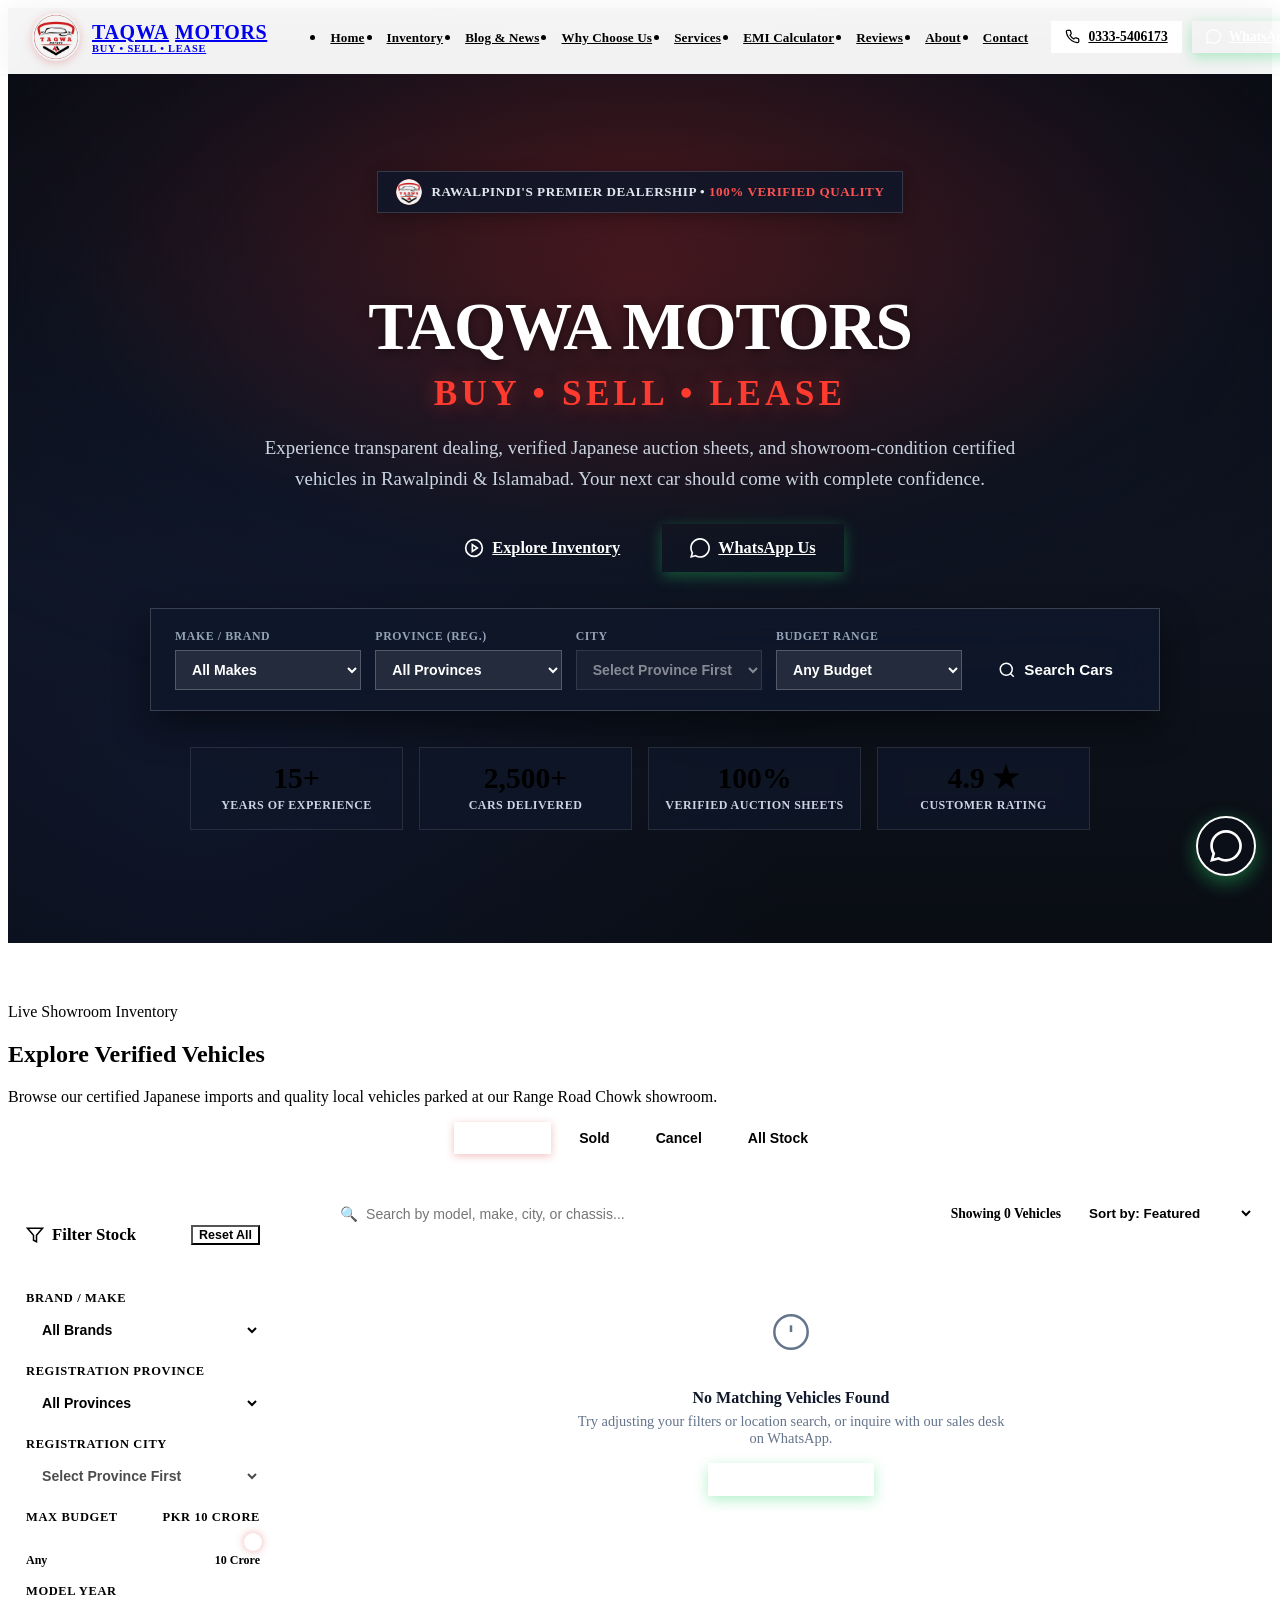
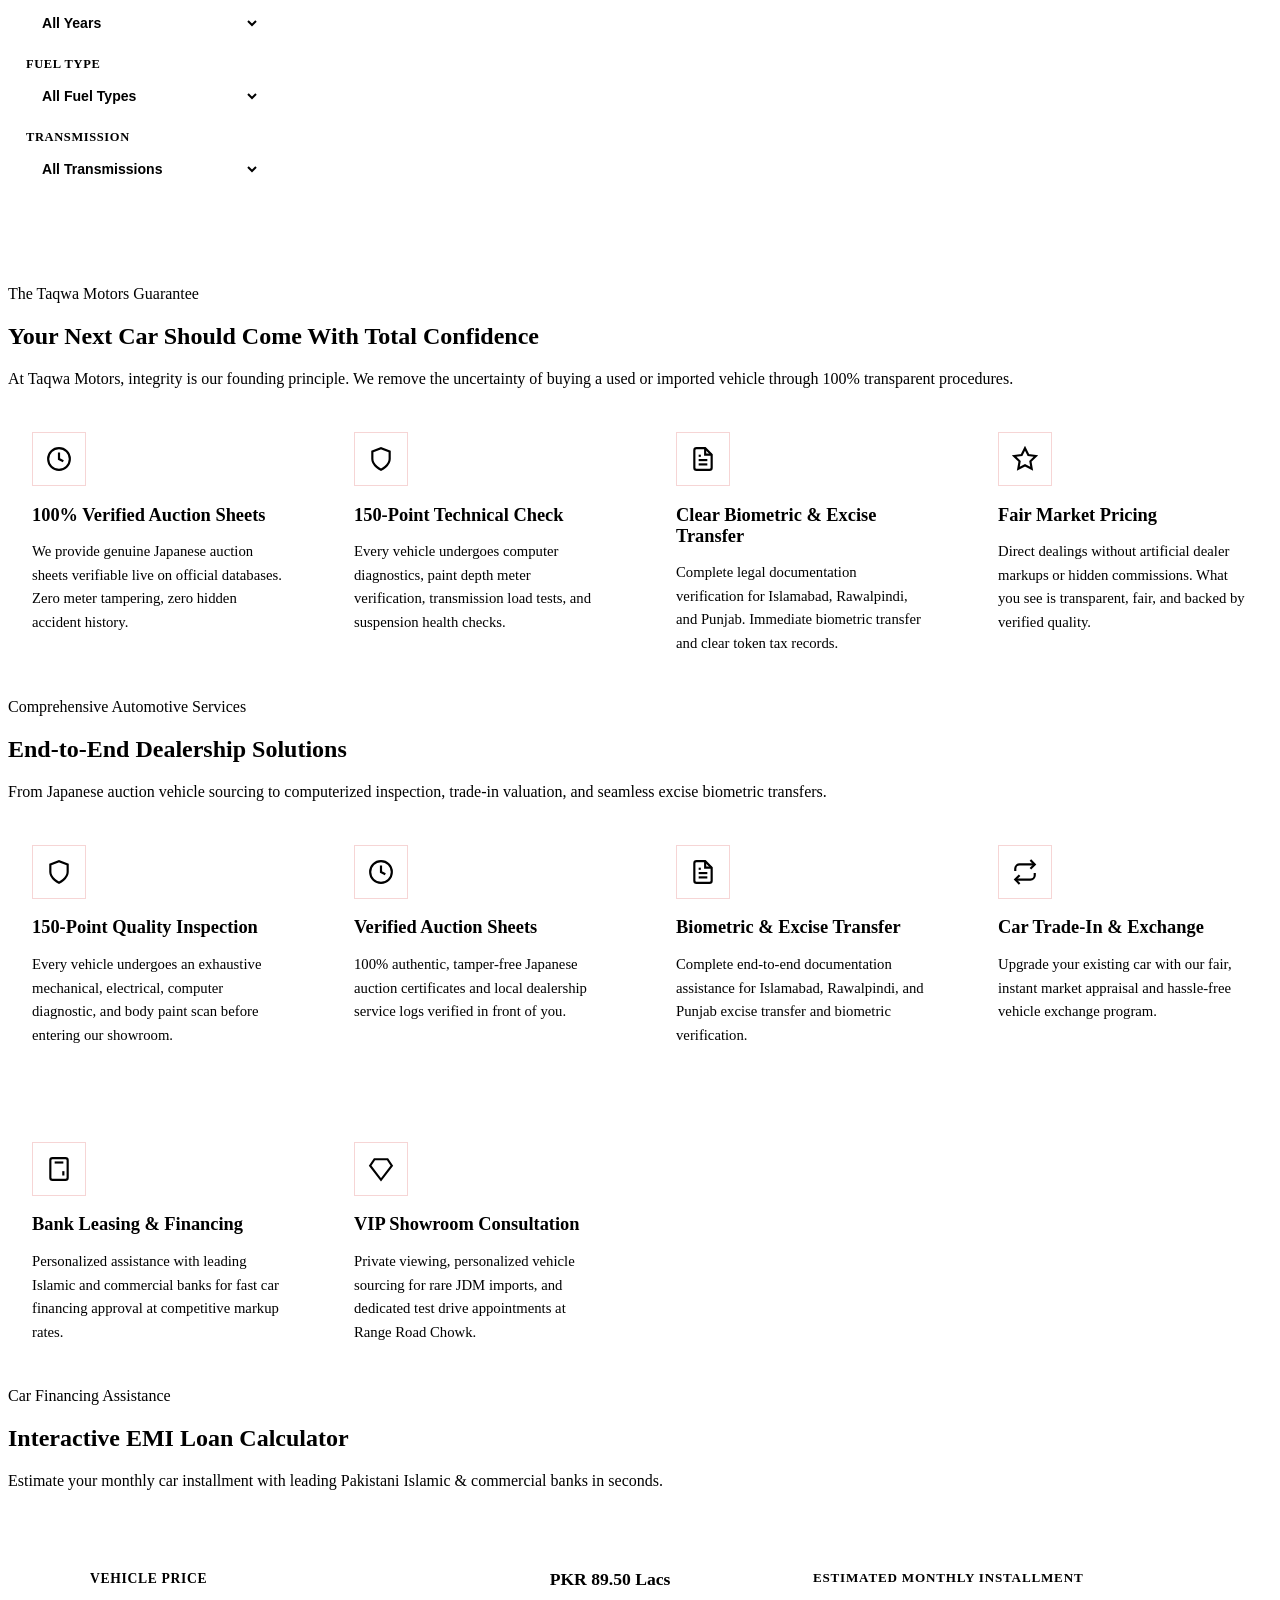
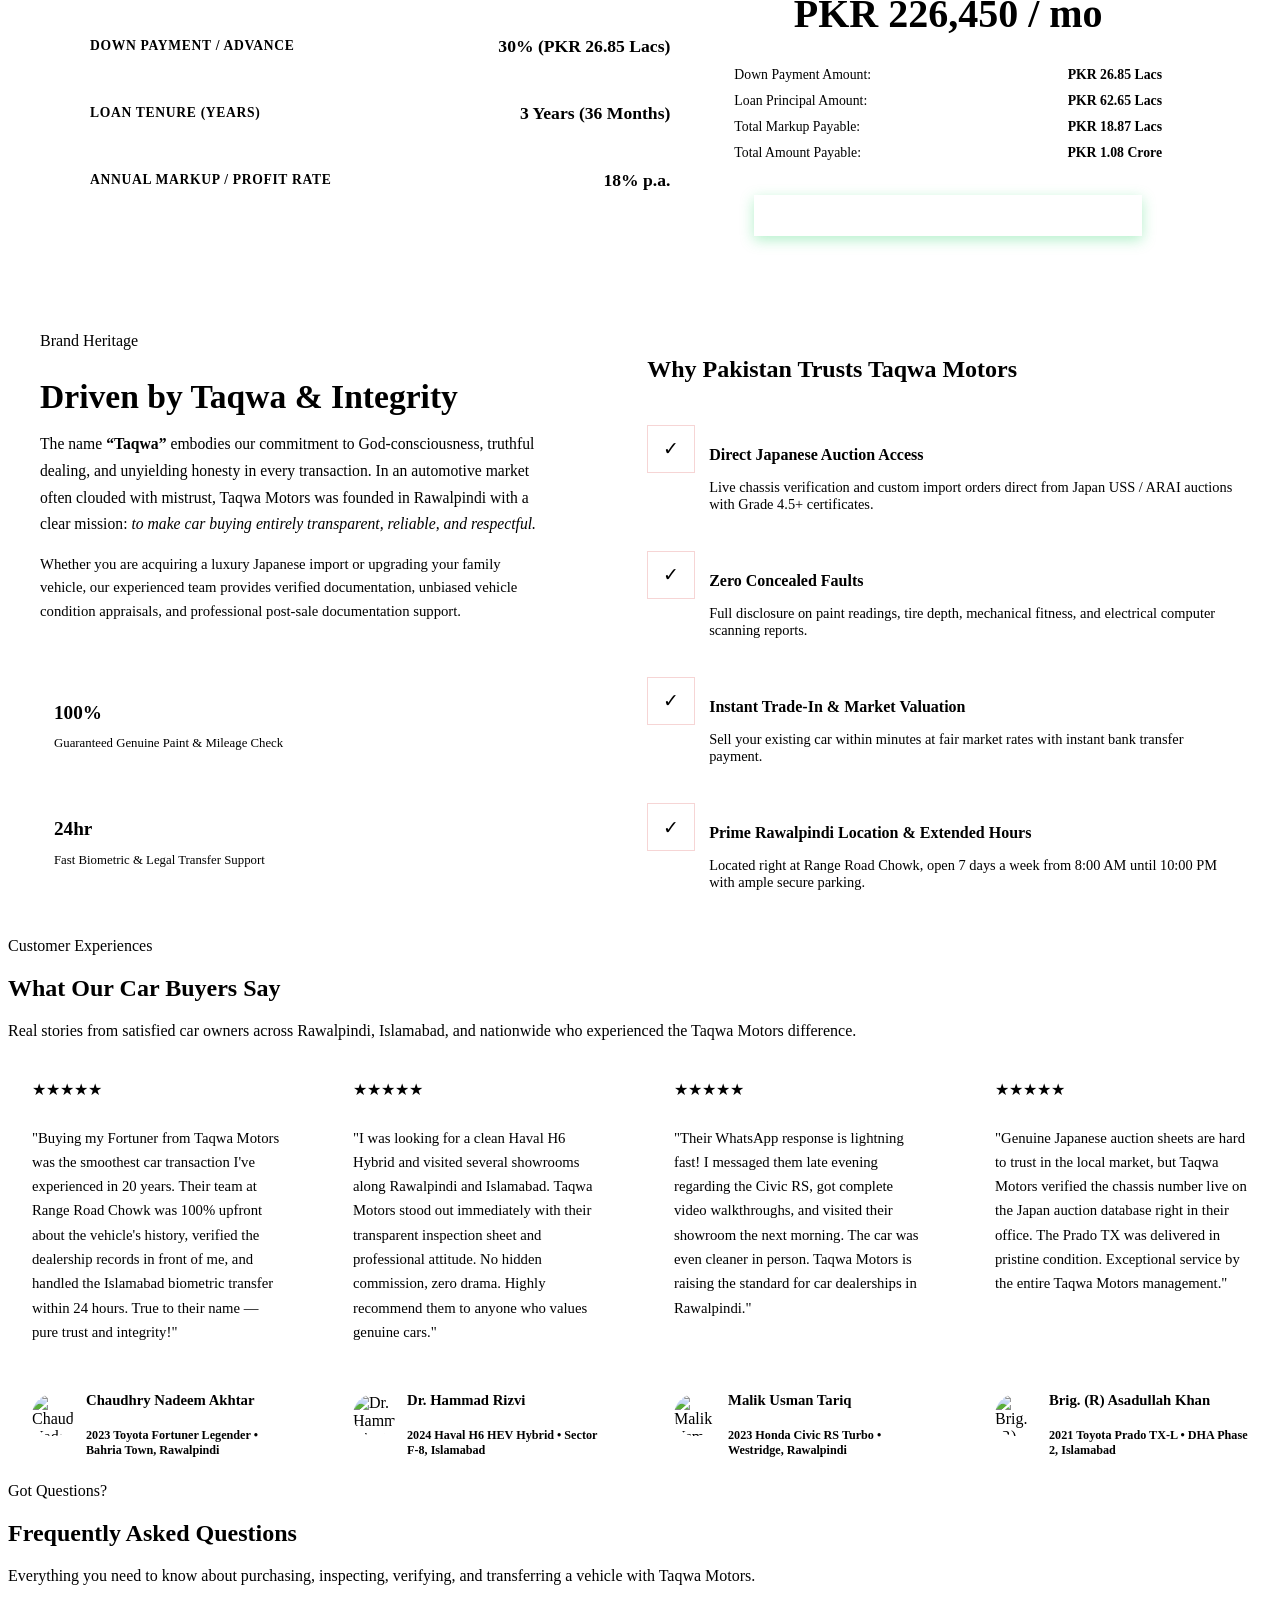
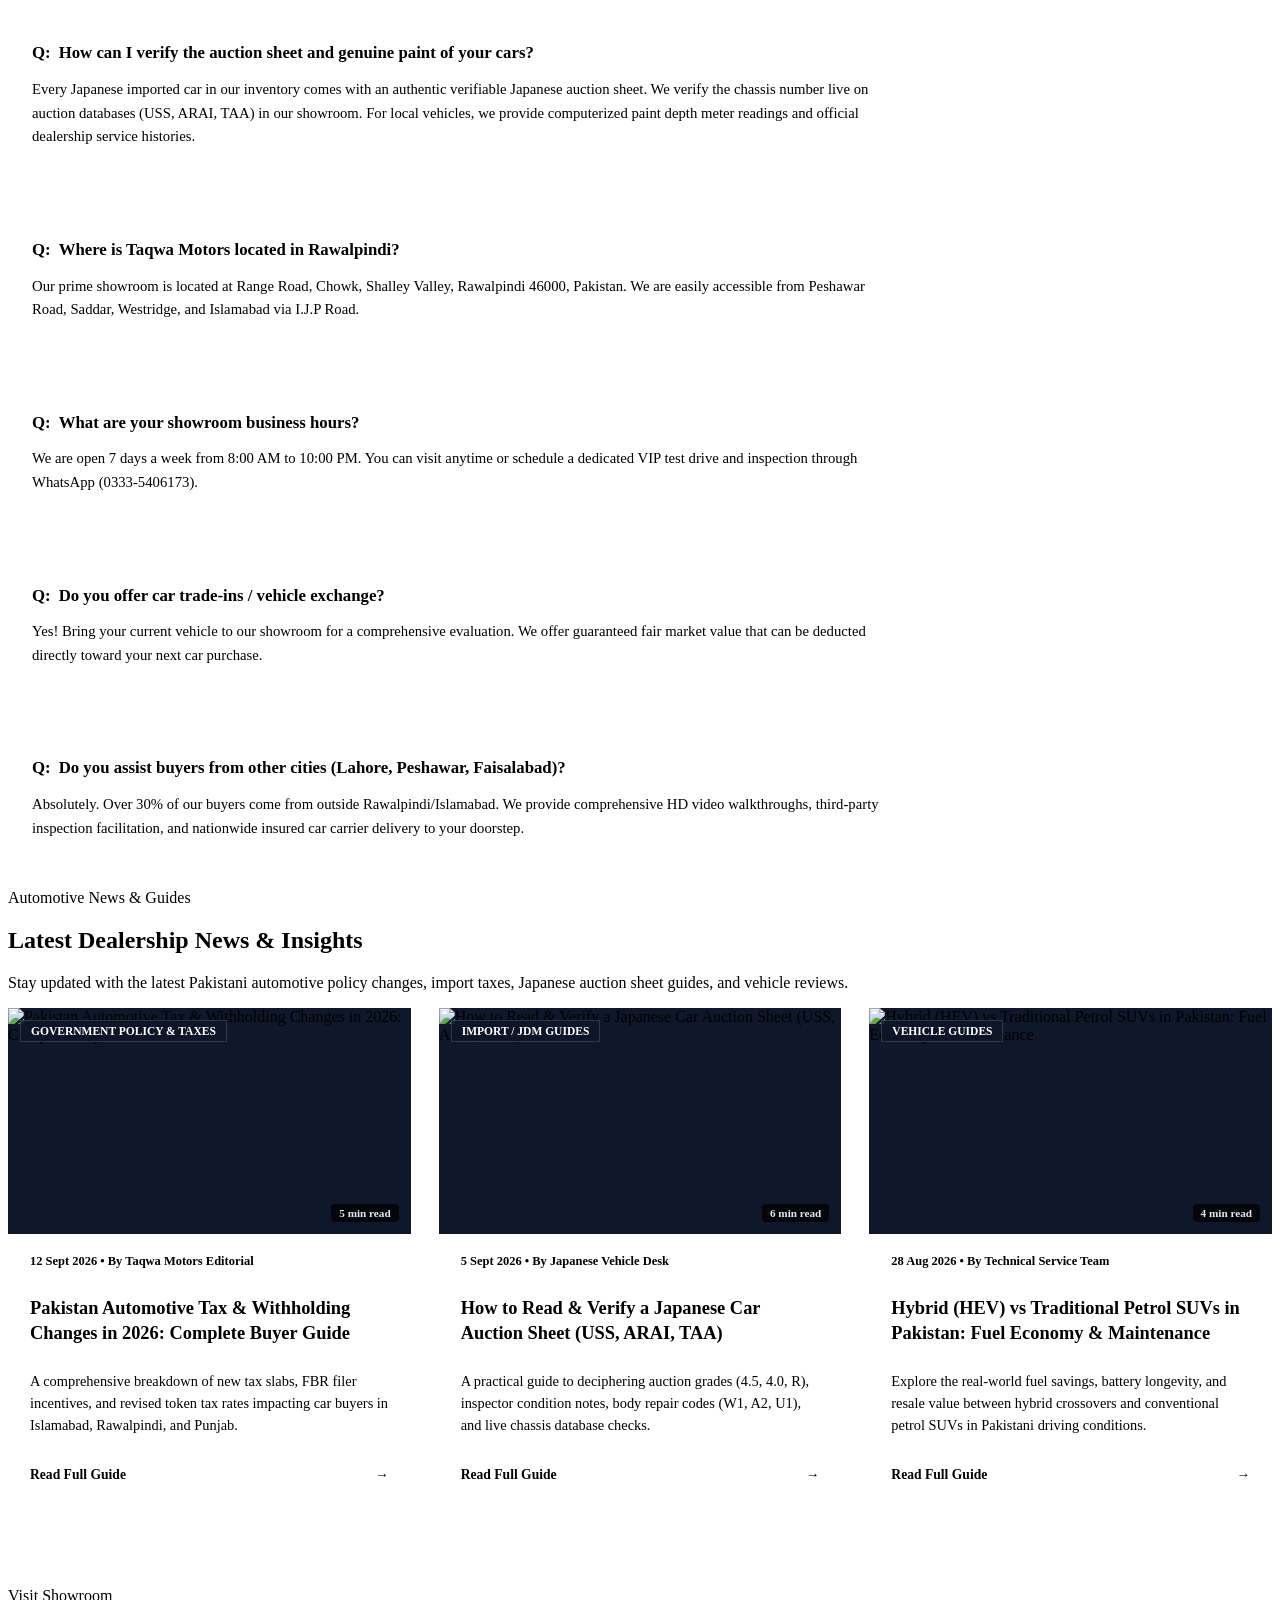
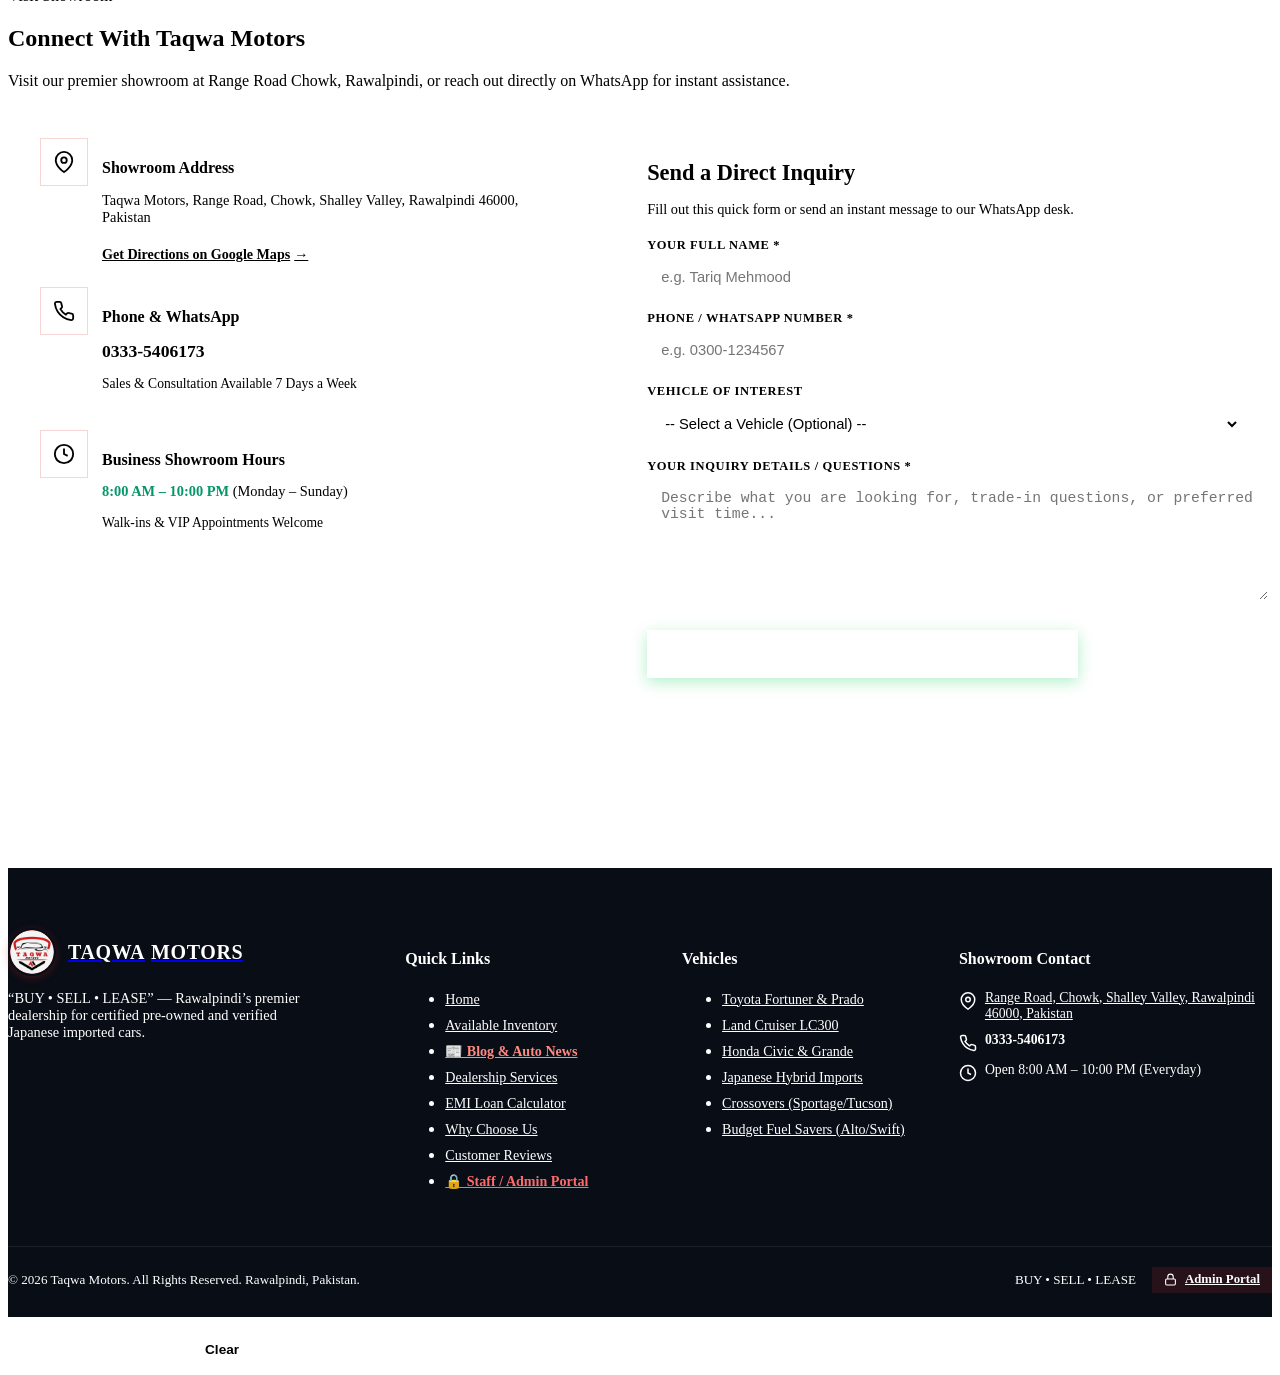
==== index.html @ 1807efd0 "Update Taqwa Motors hero section, logo, location filters, featured cars, mobile UI, and Blog CMS" ====
<!DOCTYPE html>
<html lang="en">
<head>
  <meta charset="UTF-8">
  <meta name="viewport" content="width=device-width, initial-scale=1.0">
  
  <!-- Primary Meta Tags -->
  <title>Taqwa Motors | Premium Car Dealership in Rawalpindi | Where Trust Drives Everything</title>
  <meta name="title" content="Taqwa Motors | Premium Car Dealership in Rawalpindi | Where Trust Drives Everything">
  <meta name="description" content="Discover certified used and luxury imported cars at Taqwa Motors, Rawalpindi. 100% verified Japanese auction sheets, 150-point inspection, transparent pricing, and instant biometric transfer assistance. Visit our showroom at Range Road Chowk or WhatsApp 0333-5406173.">
  <meta name="keywords" content="Taqwa Motors, car dealership Rawalpindi, imported cars Islamabad, used cars Rawalpindi, Toyota Fortuner, Land Cruiser LC300, Civic RS Turbo, Japanese auction sheet verification, Range Road Chowk car showroom">
  <meta name="author" content="Taqwa Motors">
  <meta name="robots" content="index, follow">

  <!-- Open Graph / Facebook -->
  <meta property="og:type" content="website">
  <meta property="og:url" content="https://taqwamotors.pk/">
  <meta property="og:title" content="Taqwa Motors | Where Trust Drives Everything">
  <meta property="og:description" content="Rawalpindi's trusted dealership for certified pre-owned and luxury imported vehicles. Range Road Chowk, Shalley Valley.">
  <meta property="og:image" content="assets/cars/fortuner_legender.jpg">

  <!-- Favicon -->
  <link rel="icon" type="image/svg+xml" href="assets/logo/taqwa-logo.svg">

  <!-- CSS Stylesheets -->
  <link rel="stylesheet" href="css/main.css">
  <link rel="stylesheet" href="css/components.css">
  <link rel="stylesheet" href="css/animations.css">

  <!-- Schema.org AutoDealer Structured Data -->
  <script type="application/ld+json">
  {
    "@context": "https://schema.org",
    "@type": "AutoDealer",
    "name": "Taqwa Motors",
    "image": "assets/logo/taqwa-logo.png",
    "slogan": "BUY • SELL • LEASE",
    "description": "Premium car dealership in Rawalpindi offering certified used cars, imported Japanese vehicles, and transparent automotive trading.",
    "address": {
      "@type": "PostalAddress",
      "streetAddress": "Range Road, Chowk, Shalley Valley",
      "addressLocality": "Rawalpindi",
      "postalCode": "46000",
      "addressCountry": "PK"
    },
    "geo": {
      "@type": "GeoCoordinates",
      "latitude": 33.5854,
      "longitude": 73.0182
    },
    "telephone": "+92-333-5406173",
    "openingHours": "Mo-Su 08:00-22:00",
    "priceRange": "PKR 2,500 - PKR 100,000,000"
  }
  </script>
</head>
<body>

  <!-- ========================================================================
       1. STICKY LUXURY NAVIGATION BAR
       ======================================================================== -->
  <nav class="navbar" id="mainNavbar">
    <div class="navbar-container">
      <!-- Brand Logo & Name -->
      <a href="#home" class="brand-logo-link" title="Taqwa Motors Home">
        <div class="brand-logo-wrapper">
          <img src="assets/logo/taqwa-logo.png" alt="Taqwa Motors Logo" class="brand-logo-img">
        </div>
        <div class="brand-text-block">
          <span class="brand-name">TAQWA <span class="red-accent">MOTORS</span></span>
          <span class="brand-tagline-nav">BUY • SELL • LEASE</span>
        </div>
      </a>

      <!-- Desktop & Mobile Nav Menu -->
      <ul class="nav-menu" id="navMenu">
        <li><a href="#home" class="nav-link active">Home</a></li>
        <li><a href="#inventory" class="nav-link">Inventory</a></li>
        <li><a href="blog.html" class="nav-link">Blog & News</a></li>
        <li><a href="#trust-pillars" class="nav-link">Why Choose Us</a></li>
        <li><a href="#services" class="nav-link">Services</a></li>
        <li><a href="#calculator" class="nav-link">EMI Calculator</a></li>
        <li><a href="#testimonials" class="nav-link">Reviews</a></li>
        <li><a href="#about" class="nav-link">About</a></li>
        <li><a href="#contact" class="nav-link">Contact</a></li>
        <!-- Mobile Drawer Quick Actions -->
        <li class="mobile-drawer-portal-item">
          <a href="admin/login.html" class="nav-link mobile-drawer-portal-link">
            <svg width="16" height="16" viewBox="0 0 24 24" fill="none" stroke="currentColor" stroke-width="2"><rect x="3" y="11" width="18" height="11" rx="2" ry="2"></rect><path d="M7 11V7a5 5 0 0 1 10 0v4"></path></svg>
            <span>🔒 Staff & Admin Portal</span>
          </a>
        </li>
      </ul>

      <!-- Nav Actions -->
      <div class="nav-actions">
        <a href="tel:03335406173" class="btn btn-outline btn-sm nav-phone-btn" title="Call Showroom (0333-5406173)" aria-label="Call Showroom">
          <svg width="15" height="15" viewBox="0 0 24 24" fill="none" stroke="currentColor" stroke-width="2"><path d="M22 16.92v3a2 2 0 0 1-2.18 2 19.79 19.79 0 0 1-8.63-3.07 19.5 19.5 0 0 1-6-6 19.79 19.79 0 0 1-3.07-8.67A2 2 0 0 1 4.11 2h3a2 2 0 0 1 2 1.72 12.84 12.84 0 0 0 .7 2.81 2 2 0 0 1-.45 2.11L8.09 9.91a16 16 0 0 0 6 6l1.27-1.27a2 2 0 0 1 2.11-.45 12.84 12.84 0 0 0 2.81.7A2 2 0 0 1 22 16.92z"></path></svg>
          <span class="nav-phone-text">0333-5406173</span>
        </a>

        <a href="https://wa.me/923335406173?text=Assalam-o-Alaikum%20Taqwa%20Motors,%20I%20would%20like%20to%20inquire%20about%20your%20available%20cars." target="_blank" rel="noopener noreferrer" class="btn btn-whatsapp btn-sm glow-hover nav-whatsapp-btn" title="Chat with Taqwa Motors on WhatsApp" aria-label="WhatsApp">
          <svg width="15" height="15" viewBox="0 0 24 24" fill="currentColor"><path d="M.057 24l1.687-6.163c-1.041-1.804-1.588-3.849-1.587-5.946.003-6.556 5.338-11.891 11.893-11.891 3.181.001 6.167 1.24 8.413 3.488 2.245 2.248 3.481 5.236 3.48 8.414-.003 6.557-5.338 11.892-11.893 11.892-1.99-.001-3.951-.5-5.688-1.448l-6.305 1.654zm6.597-3.807c1.676.995 3.276 1.591 5.392 1.592 5.448 0 9.886-4.434 9.889-9.885.002-5.462-4.415-9.89-9.881-9.892-5.452 0-9.887 4.434-9.889 9.884-.001 2.225.651 3.891 1.746 5.634l-.999 3.648 3.742-.981z"/></svg>
          <span class="nav-whatsapp-text">WhatsApp</span>
        </a>

        <!-- Admin Portal Top Link -->
        <a href="admin/login.html" class="btn btn-outline-red btn-sm nav-admin-btn" title="Dealership Staff & Admin Portal" aria-label="Admin Portal">
          <svg width="14" height="14" viewBox="0 0 24 24" fill="none" stroke="currentColor" stroke-width="2"><rect x="3" y="11" width="18" height="11" rx="2" ry="2"></rect><path d="M7 11V7a5 5 0 0 1 10 0v4"></path></svg>
          <span class="nav-admin-text">Admin</span>
        </a>

        <button class="mobile-nav-toggle" id="mobileNavToggle" aria-label="Toggle navigation menu">
          ☰
        </button>
      </div>
    </div>
  </nav>

  <!-- ========================================================================
       2. HERO SECTION (SOLID LUXURY DARK AUTOMOTIVE THEME)
       ======================================================================== -->
  <section class="hero-section" id="home">
    <div class="hero-radial-glow"></div>

    <div class="container hero-content">
      <!-- Brand Trust Pill -->
      <div class="hero-badge-pill reveal-on-scroll">
        <img src="assets/logo/taqwa-logo.png" alt="TM" class="hero-badge-logo">
        <span class="hero-badge-text">Rawalpindi's Premier Dealership • <strong>100% Verified Quality</strong></span>
      </div>

      <!-- Main Headline & Brand Tagline -->
      <h1 class="hero-headline reveal-on-scroll">
        TAQWA MOTORS
        <span class="hero-tagline-quote">BUY • SELL • LEASE</span>
      </h1>

      <p class="hero-description reveal-on-scroll">
        Experience transparent dealing, verified Japanese auction sheets, and showroom-condition certified vehicles in Rawalpindi & Islamabad. Your next car should come with complete confidence.
      </p>

      <!-- Primary Action CTAs -->
      <div class="hero-cta-group reveal-on-scroll">
        <a href="#inventory" class="btn btn-primary btn-lg glow-hover">
          <svg width="20" height="20" viewBox="0 0 24 24" fill="none" stroke="currentColor" stroke-width="2"><circle cx="12" cy="12" r="10"></circle><polygon points="10 8 16 12 10 16 10 8"></polygon></svg>
          Explore Inventory
        </a>
        <a href="https://wa.me/923335406173?text=Assalam-o-Alaikum%20Taqwa%20Motors,%20I%20am%20looking%20for%20a%20car%20in%20Rawalpindi.%20Please%20guide%20me." target="_blank" rel="noopener noreferrer" class="btn btn-whatsapp btn-lg glow-hover">
          <svg width="20" height="20" viewBox="0 0 24 24" fill="currentColor"><path d="M.057 24l1.687-6.163c-1.041-1.804-1.588-3.849-1.587-5.946.003-6.556 5.338-11.891 11.893-11.891 3.181.001 6.167 1.24 8.413 3.488 2.245 2.248 3.481 5.236 3.48 8.414-.003 6.557-5.338 11.892-11.893 11.892-1.99-.001-3.951-.5-5.688-1.448l-6.305 1.654zm6.597-3.807c1.676.995 3.276 1.591 5.392 1.592 5.448 0 9.886-4.434 9.889-9.885.002-5.462-4.415-9.89-9.881-9.892-5.452 0-9.887 4.434-9.889 9.884-.001 2.225.651 3.891 1.746 5.634l-.999 3.648 3.742-.981z"/></svg>
          WhatsApp Us
        </a>
      </div>

      <!-- Hero Quick Search Widget (Location + Make + Budget) -->
      <div class="hero-search-box reveal-on-scroll">
        <form class="hero-search-form" id="heroQuickSearchForm">
          <div class="search-field">
            <label for="heroMakeSelect">Make / Brand</label>
            <select id="heroMakeSelect">
              <option value="all">All Makes</option>
              <option value="Toyota">Toyota</option>
              <option value="Honda">Honda</option>
              <option value="KIA">KIA</option>
              <option value="Hyundai">Hyundai</option>
              <option value="Haval">Haval</option>
              <option value="Suzuki">Suzuki</option>
              <option value="Nissan">Nissan</option>
            </select>
          </div>

          <div class="search-field">
            <label for="heroProvinceSelect">Province (Reg.)</label>
            <select id="heroProvinceSelect">
              <option value="all">All Provinces</option>
              <option value="Punjab">Punjab</option>
              <option value="Khyber Pakhtunkhwa (KPK)">KPK</option>
              <option value="Sindh">Sindh</option>
              <option value="Balochistan">Balochistan</option>
              <option value="Islamabad (ICT)">Islamabad (ICT)</option>
            </select>
          </div>

          <div class="search-field">
            <label for="heroCitySelect">City</label>
            <select id="heroCitySelect" disabled>
              <option value="all">Select Province First</option>
            </select>
          </div>

          <div class="search-field">
            <label for="heroPriceSelect">Budget Range</label>
            <select id="heroPriceSelect">
              <option value="all">Any Budget</option>
              <option value="3000000">Under PKR 30 Lacs</option>
              <option value="5000000">Under PKR 50 Lacs</option>
              <option value="10000000">Under PKR 1.0 Crore</option>
              <option value="20000000">Under PKR 2.0 Crore</option>
              <option value="100000000">Above PKR 2.0 Crore</option>
            </select>
          </div>

          <button type="submit" class="btn btn-primary" id="heroSearchSubmitBtn">
            <svg width="18" height="18" viewBox="0 0 24 24" fill="none" stroke="currentColor" stroke-width="2"><circle cx="11" cy="11" r="8"></circle><line x1="21" y1="21" x2="16.65" y2="16.65"></line></svg>
            Search Cars
          </button>
        </form>
      </div>

      <!-- Trust Metrics Counters Grid: Starting from 0 and animating to final values -->
      <div class="trust-stats-grid reveal-on-scroll" id="trustStatsGrid">
        <div class="trust-stat-card">
          <div class="stat-number" data-target="15" data-suffix="+" data-decimals="0">0</div>
          <div class="stat-label">Years of Experience</div>
        </div>
        <div class="trust-stat-card">
          <div class="stat-number" data-target="2500" data-suffix="+" data-decimals="0">0</div>
          <div class="stat-label">Cars Delivered</div>
        </div>
        <div class="trust-stat-card">
          <div class="stat-number" data-target="100" data-suffix="%" data-decimals="0">0</div>
          <div class="stat-label">Verified Auction Sheets</div>
        </div>
        <div class="trust-stat-card">
          <div class="stat-number" data-target="4.9" data-suffix=" ★" data-decimals="1">0.0</div>
          <div class="stat-label">Customer Rating</div>
        </div>
      </div>
    </div>
  </section>

  <!-- ========================================================================
       3. VEHICLE INVENTORY HUB (IMMEDIATELY AFTER HERO)
       Clean White Background inspired by Sehgal Motorsports visual reference
       ======================================================================== -->
  <section class="section section-inventory-hub" id="inventory">
    <div class="container">
      <div class="section-header reveal-on-scroll">
        <span class="section-tag tag-blue">Live Showroom Inventory</span>
        <h2 class="section-title">Explore Verified <span class="text-red">Vehicles</span></h2>
        <p class="section-subtitle">
          Browse our certified Japanese imports and quality local vehicles parked at our Range Road Chowk showroom.
        </p>
      </div>

      <!-- Status Filter Tabs: Available, Sold, Cancel -->
      <div class="filter-tabs-wrapper reveal-on-scroll">
        <button class="tab-btn featured-tab-btn active" data-category="available">Available</button>
        <button class="tab-btn featured-tab-btn" data-category="sold">Sold</button>
        <button class="tab-btn featured-tab-btn" data-category="cancelled">Cancel</button>
        <button class="tab-btn featured-tab-btn" data-category="all">All Stock</button>
      </div>

      <!-- Mobile Compact Filter Toggle Button (Requirement 8) -->
      <div class="mobile-filter-bar reveal-on-scroll">
        <button type="button" class="mobile-filter-toggle-btn" id="mobileFilterToggleBtn" aria-expanded="false">
          <span class="filter-btn-label">
            <svg width="18" height="18" viewBox="0 0 24 24" fill="none" stroke="currentColor" stroke-width="2"><polygon points="22 3 2 3 10 12.46 10 19 14 21 14 12.46 22 3"></polygon></svg>
            <span>Filter Stock</span>
          </span>
          <span class="filter-btn-chevron">▼</span>
        </button>
      </div>

      <!-- Inventory Layout (Sidebar Filters + Results Grid) -->
      <div class="inventory-layout">
        <!-- Sidebar Filter Engine -->
        <aside class="inventory-sidebar reveal-on-scroll" id="inventorySidebar">
          <div class="sidebar-title-row">
            <h3 class="sidebar-title">
              <svg width="18" height="18" viewBox="0 0 24 24" fill="none" stroke="currentColor" stroke-width="2"><polygon points="22 3 2 3 10 12.46 10 19 14 21 14 12.46 22 3"></polygon></svg>
              Filter Stock
            </h3>
            <button class="reset-filters-btn" onclick="window.resetAllFilters()">Reset All</button>
          </div>

          <!-- Make Filter -->
          <div class="filter-group">
            <label class="filter-group-label" for="filterMake">Brand / Make</label>
            <select id="filterMake" class="sidebar-select">
              <option value="all">All Brands</option>
              <option value="Toyota">Toyota</option>
              <option value="Honda">Honda</option>
              <option value="KIA">KIA</option>
              <option value="Hyundai">Hyundai</option>
              <option value="Haval">Haval</option>
              <option value="Suzuki">Suzuki</option>
              <option value="Nissan">Nissan</option>
            </select>
          </div>

          <!-- Location Filter (Province) -->
          <div class="filter-group">
            <label class="filter-group-label" for="filterProvince">Registration Province</label>
            <select id="filterProvince" class="sidebar-select">
              <option value="all">All Provinces</option>
              <option value="Punjab">Punjab</option>
              <option value="Khyber Pakhtunkhwa (KPK)">KPK</option>
              <option value="Sindh">Sindh</option>
              <option value="Balochistan">Balochistan</option>
              <option value="Islamabad (ICT)">Islamabad (ICT)</option>
            </select>
          </div>

          <!-- Location Filter (City) -->
          <div class="filter-group">
            <label class="filter-group-label" for="filterCity">Registration City</label>
            <select id="filterCity" class="sidebar-select" disabled>
              <option value="all">Select Province First</option>
            </select>
          </div>

          <!-- Price Range Slider -->
          <div class="filter-group">
            <div class="filter-group-label">
              <span>Max Budget</span>
              <span id="sidebarPriceVal" style="color: var(--primary-red); font-weight:800;">PKR 10 Crore</span>
            </div>
            <div class="price-slider-wrapper">
              <input type="range" class="price-range-slider" id="sidebarPriceRange" min="200000" max="100000000" step="100000" value="100000000">
              <div class="price-values-row">
                <span>Any</span>
                <span>10 Crore</span>
              </div>
            </div>
          </div>

          <!-- Year Filter -->
          <div class="filter-group">
            <label class="filter-group-label" for="filterYear">Model Year</label>
            <select id="filterYear" class="sidebar-select">
              <option value="all">All Years</option>
              <option value="2025">2025</option>
              <option value="2024">2024</option>
              <option value="2023">2023</option>
              <option value="2022">2022</option>
              <option value="2021">2021</option>
              <option value="2020">2020</option>
            </select>
          </div>

          <!-- Fuel Type -->
          <div class="filter-group">
            <label class="filter-group-label" for="filterFuel">Fuel Type</label>
            <select id="filterFuel" class="sidebar-select">
              <option value="all">All Fuel Types</option>
              <option value="Petrol">Petrol</option>
              <option value="Hybrid">Hybrid</option>
              <option value="Diesel">Diesel</option>
              <option value="Electric">Electric</option>
            </select>
          </div>

          <!-- Transmission -->
          <div class="filter-group">
            <label class="filter-group-label" for="filterTransmission">Transmission</label>
            <select id="filterTransmission" class="sidebar-select">
              <option value="all">All Transmissions</option>
              <option value="Automatic">Automatic</option>
              <option value="CVT">CVT / E-CVT</option>
              <option value="Manual">Manual</option>
            </select>
          </div>
        </aside>

        <!-- Inventory Main Content Area -->
        <div class="inventory-main-content">
          <!-- Top Search & Sort Bar -->
          <div class="inventory-top-bar reveal-on-scroll">
            <div class="inventory-search-input-wrapper">
              <span class="inventory-search-icon">🔍</span>
              <input type="text" id="inventorySearchInput" class="inventory-search-input" placeholder="Search by model, make, city, or chassis...">
            </div>

            <div class="inventory-sort-controls">
              <span id="inventoryResultsCount" style="font-size: 0.85rem; color: var(--text-dark-muted); font-weight:700;">Showing Cars</span>

              <select id="inventorySortSelect" class="sort-select">
                <option value="featured">Sort by: Featured</option>
                <option value="price-asc">Price: Low to High</option>
                <option value="price-desc">Price: High to Low</option>
                <option value="year-desc">Year: Newest First</option>
                <option value="mileage-asc">Mileage: Lowest First</option>
              </select>
            </div>
          </div>

          <!-- Live Inventory Grid (2-Column on Mobile) -->
          <div class="cars-grid" id="inventoryCarsGrid">
            <!-- Rendered dynamically by js/app.js -->
          </div>
        </div>
      </div>
    </div>
  </section>

  <!-- ========================================================================
       4. "DRIVEN BY TRUST" / CORE PHILOSOPHY
       ======================================================================== -->
  <section class="section section-light" id="trust-pillars">
    <div class="container">
      <div class="section-header reveal-on-scroll">
        <span class="section-tag tag-dark">The Taqwa Motors Guarantee</span>
        <h2 class="section-title">Your Next Car Should Come With <span class="text-red">Total Confidence</span></h2>
        <p class="section-subtitle">
          At Taqwa Motors, integrity is our founding principle. We remove the uncertainty of buying a used or imported vehicle through 100% transparent procedures.
        </p>
      </div>

      <div class="trust-pillars-grid">
        <div class="pillar-card reveal-on-scroll">
          <div class="pillar-icon-box">
            <svg width="26" height="26" viewBox="0 0 24 24" fill="none" stroke="currentColor" stroke-width="2"><circle cx="12" cy="12" r="10"></circle><polyline points="12 6 12 12 16 14"></polyline></svg>
          </div>
          <h3 class="pillar-title">100% Verified Auction Sheets</h3>
          <p class="pillar-desc">
            We provide genuine Japanese auction sheets verifiable live on official databases. Zero meter tampering, zero hidden accident history.
          </p>
        </div>

        <div class="pillar-card reveal-on-scroll">
          <div class="pillar-icon-box">
            <svg width="26" height="26" viewBox="0 0 24 24" fill="none" stroke="currentColor" stroke-width="2"><path d="M12 22s8-4 8-10V5l-8-3-8 3v7c0 6 8 10 8 10z"></path></svg>
          </div>
          <h3 class="pillar-title">150-Point Technical Check</h3>
          <p class="pillar-desc">
            Every vehicle undergoes computer diagnostics, paint depth meter verification, transmission load tests, and suspension health checks.
          </p>
        </div>

        <div class="pillar-card reveal-on-scroll">
          <div class="pillar-icon-box">
            <svg width="26" height="26" viewBox="0 0 24 24" fill="none" stroke="currentColor" stroke-width="2"><path d="M14 2H6a2 2 0 0 0-2 2v16a2 2 0 0 0 2 2h12a2 2 0 0 0 2-2V8z"></path><polyline points="14 2 14 8 20 8"></polyline><line x1="16" y1="13" x2="8" y2="13"></line><line x1="16" y1="17" x2="8" y2="17"></line><polyline points="10 9 9 9 8 9"></polyline></svg>
          </div>
          <h3 class="pillar-title">Clear Biometric & Excise Transfer</h3>
          <p class="pillar-desc">
            Complete legal documentation verification for Islamabad, Rawalpindi, and Punjab. Immediate biometric transfer and clear token tax records.
          </p>
        </div>

        <div class="pillar-card reveal-on-scroll">
          <div class="pillar-icon-box">
            <svg width="26" height="26" viewBox="0 0 24 24" fill="none" stroke="currentColor" stroke-width="2"><polygon points="12 2 15.09 8.26 22 9.27 17 14.14 18.18 21.02 12 17.77 5.82 21.02 7 14.14 2 9.27 8.91 8.26 12 2"></polygon></svg>
          </div>
          <h3 class="pillar-title">Fair Market Pricing</h3>
          <p class="pillar-desc">
            Direct dealings without artificial dealer markups or hidden commissions. What you see is transparent, fair, and backed by verified quality.
          </p>
        </div>
      </div>
    </div>
  </section>

  <!-- ========================================================================
       5. DEALERSHIP SERVICES
       ======================================================================== -->
  <section class="section" id="services">
    <div class="container">
      <div class="section-header reveal-on-scroll">
        <span class="section-tag">Comprehensive Automotive Services</span>
        <h2 class="section-title">End-to-End <span class="text-red">Dealership Solutions</span></h2>
        <p class="section-subtitle">
          From Japanese auction vehicle sourcing to computerized inspection, trade-in valuation, and seamless excise biometric transfers.
        </p>
      </div>

      <div class="trust-pillars-grid" id="servicesGrid">
        <!-- Rendered dynamically from js/data.js -->
      </div>
    </div>
  </section>

  <!-- ========================================================================
       6. CAR FINANCING & EMI LOAN CALCULATOR
       ======================================================================== -->
  <section class="section section-light" id="calculator">
    <div class="container">
      <div class="section-header reveal-on-scroll">
        <span class="section-tag tag-blue">Car Financing Assistance</span>
        <h2 class="section-title">Interactive EMI <span class="text-red">Loan Calculator</span></h2>
        <p class="section-subtitle">
          Estimate your monthly car installment with leading Pakistani Islamic & commercial banks in seconds.
        </p>
      </div>

      <div class="calculator-card reveal-on-scroll">
        <div class="calculator-grid">
          <!-- Controls Column -->
          <div class="calc-controls-col">
            <!-- Vehicle Price Slider -->
            <div class="calc-control-group">
              <div class="calc-label-row">
                <span class="calc-label-text">Vehicle Price</span>
                <span class="calc-value-display" id="calcPriceVal">PKR 89.50 Lacs</span>
              </div>
              <input type="range" class="calc-slider" id="calcPriceSlider" min="2000000" max="60000000" step="500000" value="8950000">
            </div>

            <!-- Down Payment Slider -->
            <div class="calc-control-group">
              <div class="calc-label-row">
                <span class="calc-label-text">Down Payment / Advance</span>
                <span class="calc-value-display" id="calcDownPaymentVal">30% (PKR 26.85 Lacs)</span>
              </div>
              <input type="range" class="calc-slider" id="calcDownPaymentSlider" min="15" max="70" step="5" value="30">
            </div>

            <!-- Loan Tenure Slider -->
            <div class="calc-control-group">
              <div class="calc-label-row">
                <span class="calc-label-text">Loan Tenure (Years)</span>
                <span class="calc-value-display" id="calcTenureVal">3 Years (36 Months)</span>
              </div>
              <input type="range" class="calc-slider" id="calcTenureSlider" min="1" max="7" step="1" value="3">
            </div>

            <!-- Interest Rate Slider -->
            <div class="calc-control-group">
              <div class="calc-label-row">
                <span class="calc-label-text">Annual Markup / Profit Rate</span>
                <span class="calc-value-display" id="calcRateVal">18% p.a.</span>
              </div>
              <input type="range" class="calc-slider" id="calcRateSlider" min="12" max="26" step="0.5" value="18">
            </div>
          </div>

          <!-- Result Column -->
          <div class="calc-result-box">
            <div class="calc-monthly-label">Estimated Monthly Installment</div>
            <div class="calc-monthly-amount" id="calcMonthlyEmiDisplay">PKR 226,450 / mo</div>

            <div class="calc-breakdown-list">
              <div class="breakdown-row">
                <span>Down Payment Amount:</span>
                <strong id="calcDownPaymentAmountDisplay">PKR 26.85 Lacs</strong>
              </div>
              <div class="breakdown-row">
                <span>Loan Principal Amount:</span>
                <strong id="calcLoanPrincipalDisplay">PKR 62.65 Lacs</strong>
              </div>
              <div class="breakdown-row">
                <span>Total Markup Payable:</span>
                <strong id="calcTotalMarkupDisplay">PKR 18.87 Lacs</strong>
              </div>
              <div class="breakdown-row">
                <span>Total Amount Payable:</span>
                <strong id="calcTotalPayableDisplay">PKR 1.08 Crore</strong>
              </div>
            </div>

            <button class="btn btn-whatsapp w-100" id="calcWhatsAppBtn">
              <svg width="18" height="18" viewBox="0 0 24 24" fill="currentColor"><path d="M.057 24l1.687-6.163c-1.041-1.804-1.588-3.849-1.587-5.946.003-6.556 5.338-11.891 11.893-11.891 3.181.001 6.167 1.24 8.413 3.488 2.245 2.248 3.481 5.236 3.48 8.414-.003 6.557-5.338 11.892-11.893 11.892-1.99-.001-3.951-.5-5.688-1.448l-6.305 1.654zm6.597-3.807c1.676.995 3.276 1.591 5.392 1.592 5.448 0 9.886-4.434 9.889-9.885.002-5.462-4.415-9.89-9.881-9.892-5.452 0-9.887 4.434-9.889 9.884-.001 2.225.651 3.891 1.746 5.634l-.999 3.648 3.742-.981z"/></svg>
              Inquire About Bank Financing on WhatsApp
            </button>
          </div>
        </div>
      </div>
    </div>
  </section>

  <!-- ========================================================================
       7. WHY CHOOSE TAQWA MOTORS & ABOUT
       ======================================================================== -->
  <section class="section" id="why-us">
    <div class="container">
      <div class="contact-grid">
        <!-- Left Col: About Philosophy -->
        <div class="contact-info-card reveal-on-scroll" id="about">
          <div>
            <span class="section-tag tag-dark">Brand Heritage</span>
            <h2 style="font-size: 2.1rem; color: var(--text-dark); margin-bottom: 14px;">
              Driven by <span class="text-red">Taqwa</span> & Integrity
            </h2>
            <p style="color: var(--text-dark-secondary); font-size: 0.98rem; line-height: 1.7; margin-bottom: 14px;">
              The name <strong>“Taqwa”</strong> embodies our commitment to God-consciousness, truthful dealing, and unyielding honesty in every transaction. In an automotive market often clouded with mistrust, Taqwa Motors was founded in Rawalpindi with a clear mission: <em>to make car buying entirely transparent, reliable, and respectful.</em>
            </p>
            <p style="color: var(--text-dark-muted); font-size: 0.92rem; line-height: 1.6;">
              Whether you are acquiring a luxury Japanese import or upgrading your family vehicle, our experienced team provides verified documentation, unbiased vehicle condition appraisals, and professional post-sale documentation support.
            </p>
          </div>

          <div class="about-stats-grid">
            <div style="background: var(--bg-light); padding: 14px; border-radius: 8px; border: 1px solid var(--border-light);">
              <h4 style="color:var(--primary-red); font-size: 1.2rem; font-weight:800; margin-bottom: 2px;">100%</h4>
              <p style="font-size: 0.8rem; color:var(--text-dark-muted);">Guaranteed Genuine Paint & Mileage Check</p>
            </div>
            <div style="background: var(--bg-light); padding: 14px; border-radius: 8px; border: 1px solid var(--border-light);">
              <h4 style="color:var(--brand-blue-accent); font-size: 1.2rem; font-weight:800; margin-bottom: 2px;">24hr</h4>
              <p style="font-size: 0.8rem; color:var(--text-dark-muted);">Fast Biometric & Legal Transfer Support</p>
            </div>
          </div>
        </div>

        <!-- Right Col: Customer Benefits List -->
        <div class="contact-info-card reveal-on-scroll">
          <h3 style="font-size: 1.5rem; color: var(--text-dark); margin-bottom: 18px;">
            Why Pakistan Trusts <span class="text-red">Taqwa Motors</span>
          </h3>

          <div class="info-item">
            <div class="info-icon-box">✓</div>
            <div class="info-content">
              <h4>Direct Japanese Auction Access</h4>
              <p>Live chassis verification and custom import orders direct from Japan USS / ARAI auctions with Grade 4.5+ certificates.</p>
            </div>
          </div>

          <div class="info-item">
            <div class="info-icon-box">✓</div>
            <div class="info-content">
              <h4>Zero Concealed Faults</h4>
              <p>Full disclosure on paint readings, tire depth, mechanical fitness, and electrical computer scanning reports.</p>
            </div>
          </div>

          <div class="info-item">
            <div class="info-icon-box">✓</div>
            <div class="info-content">
              <h4>Instant Trade-In & Market Valuation</h4>
              <p>Sell your existing car within minutes at fair market rates with instant bank transfer payment.</p>
            </div>
          </div>

          <div class="info-item">
            <div class="info-icon-box">✓</div>
            <div class="info-content">
              <h4>Prime Rawalpindi Location & Extended Hours</h4>
              <p>Located right at Range Road Chowk, open 7 days a week from 8:00 AM until 10:00 PM with ample secure parking.</p>
            </div>
          </div>
        </div>
      </div>
    </div>
  </section>

  <!-- ========================================================================
       8. VERIFIED CUSTOMER TESTIMONIALS
       ======================================================================== -->
  <section class="section section-light" id="testimonials">
    <div class="container">
      <div class="section-header reveal-on-scroll">
        <span class="section-tag tag-blue">Customer Experiences</span>
        <h2 class="section-title">What Our <span class="text-red">Car Buyers Say</span></h2>
        <p class="section-subtitle">
          Real stories from satisfied car owners across Rawalpindi, Islamabad, and nationwide who experienced the Taqwa Motors difference.
        </p>
      </div>

      <div class="testimonials-grid" id="testimonialsGrid">
        <!-- Rendered dynamically by js/app.js -->
      </div>
    </div>
  </section>

  <!-- ========================================================================
       9. FREQUENTLY ASKED QUESTIONS (FAQS)
       ======================================================================== -->
  <section class="section" id="faqs">
    <div class="container" style="max-width: 900px;">
      <div class="section-header reveal-on-scroll">
        <span class="section-tag">Got Questions?</span>
        <h2 class="section-title">Frequently Asked <span class="text-red">Questions</span></h2>
        <p class="section-subtitle">
          Everything you need to know about purchasing, inspecting, verifying, and transferring a vehicle with Taqwa Motors.
        </p>
      </div>

      <div id="faqsContainer">
        <!-- Rendered dynamically by js/app.js -->
      </div>
    </div>
  </section>

  <!-- ========================================================================
       10. AUTOMOTIVE NEWS & POLICY UPDATES (BLOG PREVIEW)
       ======================================================================== -->
  <section class="section section-light" id="blog-preview">
    <div class="container">
      <div class="section-header reveal-on-scroll">
        <span class="section-tag tag-blue">Automotive News & Guides</span>
        <h2 class="section-title">Latest Dealership <span class="text-red">News & Insights</span></h2>
        <p class="section-subtitle">
          Stay updated with the latest Pakistani automotive policy changes, import taxes, Japanese auction sheet guides, and vehicle reviews.
        </p>
      </div>

      <div class="blog-grid" id="homepageBlogGrid">
        <!-- Rendered dynamically by js/app.js -->
      </div>

      <div style="text-align: center; margin-top: 36px;" class="reveal-on-scroll">
        <a href="blog.html" class="btn btn-primary btn-lg glow-hover">
          <span>Explore All Automotive Articles & Policy Guides</span>
          <svg width="18" height="18" viewBox="0 0 24 24" fill="none" stroke="currentColor" stroke-width="2"><line x1="5" y1="12" x2="19" y2="12"></line><polyline points="12 5 19 12 12 19"></polyline></svg>
        </a>
      </div>
    </div>
  </section>

  <!-- ========================================================================
       11. CONTACT & SHOWROOM LOCATION
       ======================================================================== -->
  <section class="section" id="contact">
    <div class="container">
      <div class="section-header reveal-on-scroll">
        <span class="section-tag tag-dark">Visit Showroom</span>
        <h2 class="section-title">Connect With <span class="text-red">Taqwa Motors</span></h2>
        <p class="section-subtitle">
          Visit our premier showroom at Range Road Chowk, Rawalpindi, or reach out directly on WhatsApp for instant assistance.
        </p>
      </div>

      <div class="contact-grid">
        <!-- Left Col: Contact Information Cards -->
        <div class="contact-info-card reveal-on-scroll">
          <div class="info-item">
            <div class="info-icon-box">
              <svg width="22" height="22" viewBox="0 0 24 24" fill="none" stroke="currentColor" stroke-width="2"><path d="M21 10c0 7-9 13-9 13s-9-6-9-13a9 9 0 0 1 18 0z"></path><circle cx="12" cy="10" r="3"></circle></svg>
            </div>
            <div class="info-content">
              <h4>Showroom Address</h4>
              <p>Taqwa Motors, Range Road, Chowk, Shalley Valley, Rawalpindi 46000, Pakistan</p>
              <a href="https://maps.app.goo.gl/vJhtE2vLmomiwnxz7?g_st=ac" target="_blank" rel="noopener noreferrer" style="color: var(--primary-red); font-size: 0.88rem; font-weight:700; display:inline-flex; align-items:center; gap:4px; margin-top:6px;">
                <span>Get Directions on Google Maps</span> →
              </a>
            </div>
          </div>

          <div class="info-item">
            <div class="info-icon-box">
              <svg width="22" height="22" viewBox="0 0 24 24" fill="none" stroke="currentColor" stroke-width="2"><path d="M22 16.92v3a2 2 0 0 1-2.18 2 19.79 19.79 0 0 1-8.63-3.07 19.5 19.5 0 0 1-6-6 19.79 19.79 0 0 1-3.07-8.67A2 2 0 0 1 4.11 2h3a2 2 0 0 1 2 1.72 12.84 12.84 0 0 0 .7 2.81 2 2 0 0 1-.45 2.11L8.09 9.91a16 16 0 0 0 6 6l1.27-1.27a2 2 0 0 1 2.11-.45 12.84 12.84 0 0 0 2.81.7A2 2 0 0 1 22 16.92z"></path></svg>
            </div>
            <div class="info-content">
              <h4>Phone & WhatsApp</h4>
              <p><strong style="color:var(--text-dark); font-size:1.1rem;">0333-5406173</strong></p>
              <p style="font-size:0.85rem; color:var(--text-dark-muted);">Sales & Consultation Available 7 Days a Week</p>
            </div>
          </div>

          <div class="info-item">
            <div class="info-icon-box">
              <svg width="22" height="22" viewBox="0 0 24 24" fill="none" stroke="currentColor" stroke-width="2"><circle cx="12" cy="12" r="10"></circle><polyline points="12 6 12 12 16 14"></polyline></svg>
            </div>
            <div class="info-content">
              <h4>Business Showroom Hours</h4>
              <p><strong style="color:#059669;">8:00 AM – 10:00 PM</strong> (Monday – Sunday)</p>
              <p style="font-size:0.85rem; color:var(--text-dark-muted);">Walk-ins & VIP Appointments Welcome</p>
            </div>
          </div>

          <!-- Interactive Map Container -->
          <div class="map-embed-wrapper">
            <iframe 
              src="https://www.google.com/maps/embed?pb=!1m18!1m12!1m3!1d3322.039648937989!2d73.0152528!3d33.5854041!2m3!1f0!2f0!3f0!3m2!1i1024!2i768!4f13.1!3m3!1m2!1s0x38df93892dc479b1%3A0xe97950c95029e083!2sTaqwa%20Motors!5e0!3m2!1sen!2spk!4v1710000000000!5m2!1sen!2spk" 
              allowfullscreen="" 
              loading="lazy" 
              referrerpolicy="no-referrer-when-downgrade"
              title="Taqwa Motors Showroom Location Map">
            </iframe>
          </div>
        </div>

        <!-- Right Col: Showroom Direct Inquiry Form -->
        <div class="contact-form-card reveal-on-scroll">
          <h3 class="form-title">Send a Direct <span class="text-red">Inquiry</span></h3>
          <p class="form-subtitle">Fill out this quick form or send an instant message to our WhatsApp desk.</p>

          <form id="showroomInquiryForm">
            <div class="form-group">
              <label class="form-label" for="contactName">Your Full Name *</label>
              <input type="text" id="contactName" class="form-input" placeholder="e.g. Tariq Mehmood" required>
            </div>

            <div class="form-group">
              <label class="form-label" for="contactPhone">Phone / WhatsApp Number *</label>
              <input type="tel" id="contactPhone" class="form-input" placeholder="e.g. 0300-1234567" required>
            </div>

            <div class="form-group">
              <label class="form-label" for="contactVehicle">Vehicle of Interest</label>
              <select id="contactVehicle" class="form-select">
                <option value="">-- Select a Vehicle (Optional) --</option>
                <option value="2023 Toyota Fortuner Legender">2023 Toyota Fortuner Legender 2.8</option>
                <option value="2024 Toyota Land Cruiser LC300">2024 Toyota Land Cruiser LC300 ZX</option>
                <option value="2023 Honda Civic RS Turbo">2023 Honda Civic RS Turbo 1.5</option>
                <option value="2023 Toyota Corolla Altis Grande">2023 Toyota Corolla Altis Grande 1.8</option>
                <option value="2021 Toyota Prado TX-L">2021 Toyota Prado TX-L 2.7</option>
                <option value="2024 Haval H6 HEV Hybrid">2024 Haval H6 HEV Hybrid</option>
                <option value="2023 KIA Sportage AWD">2023 KIA Sportage AWD</option>
                <option value="2023 Hyundai Tucson AWD">2023 Hyundai Tucson AWD</option>
                <option value="2023 Honda Vezel e:HEV">2023 Honda Vezel e:HEV Z</option>
                <option value="2023 Toyota Hilux Revo Rocco">2023 Toyota Hilux Revo Rocco</option>
                <option value="2023 Suzuki Swift GLX">2023 Suzuki Swift GLX CVT</option>
                <option value="2022 Suzuki Alto VXR">2022 Suzuki Alto VXR</option>
                <option value="Custom Import Sourcing">Direct Japan Auction Custom Sourcing</option>
                <option value="Sell / Exchange My Car">I want to Sell / Exchange My Car</option>
              </select>
            </div>

            <div class="form-group">
              <label class="form-label" for="contactMessage">Your Inquiry Details / Questions *</label>
              <textarea id="contactMessage" class="form-textarea" placeholder="Describe what you are looking for, trade-in questions, or preferred visit time..." required></textarea>
            </div>

            <button type="submit" class="btn btn-whatsapp w-100 btn-lg" style="margin-top: 10px;">
              <svg width="20" height="20" viewBox="0 0 24 24" fill="currentColor"><path d="M.057 24l1.687-6.163c-1.041-1.804-1.588-3.849-1.587-5.946.003-6.556 5.338-11.891 11.893-11.891 3.181.001 6.167 1.24 8.413 3.488 2.245 2.248 3.481 5.236 3.48 8.414-.003 6.557-5.338 11.892-11.893 11.892-1.99-.001-3.951-.5-5.688-1.448l-6.305 1.654zm6.597-3.807c1.676.995 3.276 1.591 5.392 1.592 5.448 0 9.886-4.434 9.889-9.885.002-5.462-4.415-9.89-9.881-9.892-5.452 0-9.887 4.434-9.889 9.884-.001 2.225.651 3.891 1.746 5.634l-.999 3.648 3.742-.981z"/></svg>
              Submit Inquiry via WhatsApp (0333-5406173)
            </button>
          </form>
        </div>
      </div>
    </div>
  </section>

  <!-- ========================================================================
       12. PREMIUM FOOTER
       ======================================================================== -->
  <footer class="footer">
    <div class="container">
      <div class="footer-grid">
        <!-- Col 1: Brand Info -->
        <div class="footer-brand-col">
          <a href="#home" class="brand-logo-link" style="margin-bottom: 14px;">
            <div class="brand-logo-wrapper" style="width: 44px; height: 44px;">
              <img src="assets/logo/taqwa-logo.png" alt="Taqwa Motors Logo" class="brand-logo-img">
            </div>
            <div class="brand-text-block">
              <span class="brand-name" style="font-size: 1.25rem; color: #FFFFFF;">TAQWA <span class="red-accent">MOTORS</span></span>
            </div>
          </a>
          <p>
            “BUY • SELL • LEASE” — Rawalpindi’s premier dealership for certified pre-owned and verified Japanese imported cars.
          </p>
        </div>

        <!-- Col 2: Quick Links -->
        <div>
          <h4 class="footer-col-title">Quick Links</h4>
          <ul class="footer-links-list">
            <li><a href="#home" class="footer-link">Home</a></li>
            <li><a href="#inventory" class="footer-link">Available Inventory</a></li>
            <li><a href="blog.html" class="footer-link" style="color: #FF8A80; font-weight: 700;">📰 Blog & Auto News</a></li>
            <li><a href="#services" class="footer-link">Dealership Services</a></li>
            <li><a href="#calculator" class="footer-link">EMI Loan Calculator</a></li>
            <li><a href="#why-us" class="footer-link">Why Choose Us</a></li>
            <li><a href="#testimonials" class="footer-link">Customer Reviews</a></li>
            <li><a href="admin/login.html" class="footer-link" style="color: #FF6B6B; font-weight: 700;">🔒 Staff / Admin Portal</a></li>
          </ul>
        </div>

        <!-- Col 3: Popular Categories -->
        <div>
          <h4 class="footer-col-title">Vehicles</h4>
          <ul class="footer-links-list">
            <li><a href="#inventory" class="footer-link">Toyota Fortuner & Prado</a></li>
            <li><a href="#inventory" class="footer-link">Land Cruiser LC300</a></li>
            <li><a href="#inventory" class="footer-link">Honda Civic & Grande</a></li>
            <li><a href="#inventory" class="footer-link">Japanese Hybrid Imports</a></li>
            <li><a href="#inventory" class="footer-link">Crossovers (Sportage/Tucson)</a></li>
            <li><a href="#inventory" class="footer-link">Budget Fuel Savers (Alto/Swift)</a></li>
          </ul>
        </div>

        <!-- Col 4: Showroom Direct Contact -->
        <div>
          <h4 class="footer-col-title">Showroom Contact</h4>
          <div class="footer-contact-list">
            <div class="footer-contact-item">
              <svg width="18" height="18" viewBox="0 0 24 24" fill="none" stroke="currentColor" stroke-width="2"><path d="M21 10c0 7-9 13-9 13s-9-6-9-13a9 9 0 0 1 18 0z"></path><circle cx="12" cy="10" r="3"></circle></svg>
              <a href="https://maps.app.goo.gl/vJhtE2vLmomiwnxz7?g_st=ac" target="_blank" rel="noopener noreferrer" style="color:inherit;">
                Range Road, Chowk, Shalley Valley, Rawalpindi 46000, Pakistan
              </a>
            </div>
            <div class="footer-contact-item">
              <svg width="18" height="18" viewBox="0 0 24 24" fill="none" stroke="currentColor" stroke-width="2"><path d="M22 16.92v3a2 2 0 0 1-2.18 2 19.79 19.79 0 0 1-8.63-3.07 19.5 19.5 0 0 1-6-6 19.79 19.79 0 0 1-3.07-8.67A2 2 0 0 1 4.11 2h3a2 2 0 0 1 2 1.72 12.84 12.84 0 0 0 .7 2.81 2 2 0 0 1-.45 2.11L8.09 9.91a16 16 0 0 0 6 6l1.27-1.27a2 2 0 0 1 2.11-.45 12.84 12.84 0 0 0 2.81.7A2 2 0 0 1 22 16.92z"></path></svg>
              <span><strong>0333-5406173</strong></span>
            </div>
            <div class="footer-contact-item">
              <svg width="18" height="18" viewBox="0 0 24 24" fill="none" stroke="currentColor" stroke-width="2"><circle cx="12" cy="12" r="10"></circle><polyline points="12 6 12 12 16 14"></polyline></svg>
              <span>Open 8:00 AM – 10:00 PM (Everyday)</span>
            </div>
          </div>
        </div>
      </div>

      <div class="footer-bottom">
        <div>
          © 2026 Taqwa Motors. All Rights Reserved. Rawalpindi, Pakistan.
        </div>
        <div style="display:flex; align-items:center; gap:16px; flex-wrap: wrap;">
          <span>BUY • SELL • LEASE</span>
          <a href="admin/login.html" class="btn btn-outline-red btn-sm" style="background: rgba(211,47,47,0.15); color: #FFFFFF; padding: 5px 12px; font-size: 0.8rem;" title="Authorized Dealership Staff & Admin Portal">
            <svg width="13" height="13" viewBox="0 0 24 24" fill="none" stroke="currentColor" stroke-width="2"><rect x="3" y="11" width="18" height="11" rx="2" ry="2"></rect><path d="M7 11V7a5 5 0 0 1 10 0v4"></path></svg>
            Admin Portal
          </a>
        </div>
      </div>
    </div>
  </footer>

  <!-- ========================================================================
       12. VEHICLE DETAILS MODAL
       ======================================================================== -->
  <div class="modal-backdrop" id="vehicleModal" onclick="if(event.target === this) window.closeCarModal()">
    <div class="modal-container">
      <button class="modal-close-btn" onclick="window.closeCarModal()" aria-label="Close modal">✕</button>

      <div class="modal-content-grid">
        <!-- Gallery Column -->
        <div class="modal-gallery-col">
          <div class="gallery-main-image-wrap">
            <img src="" id="modalMainImage" class="gallery-main-image" alt="Vehicle preview">
          </div>
          <div class="gallery-thumbnails-row" id="modalThumbsRow">
            <!-- Thumbs populated by js -->
          </div>

          <!-- Inspection Badge Box -->
          <div class="inspection-badge-box" style="margin-top: 18px;">
            <div class="inspection-left">
              <span class="inspection-icon">🛡️</span>
              <div>
                <div style="font-size:0.75rem; color:#059669; text-transform:uppercase; font-weight:700;">Condition Rating</div>
                <div class="inspection-score-num" id="modalInspectionScore">Verified Quality</div>
              </div>
            </div>
            <div id="modalInspectionDetails" style="font-size:0.8rem; color:#334155; text-align:right; max-width:180px;">
              Inspected & Verified
            </div>
          </div>
        </div>

        <!-- Info Column -->
        <div class="modal-info-col">
          <div class="modal-vehicle-header">
            <h2 class="modal-car-name" id="modalCarTitle">Loading Vehicle...</h2>
            <div id="modalCarVariant" style="color: var(--text-dark-muted); font-size: 0.95rem; margin-top: 4px;">-</div>
            <div class="modal-car-price" id="modalCarPrice">Rs. 0</div>
          </div>

          <!-- Description -->
          <p id="modalCarDesc" style="color: var(--text-dark-secondary); font-size: 0.92rem; line-height: 1.6; margin-bottom: 20px;">
            Description
          </p>

          <!-- Key Highlights -->
          <h4 style="font-size: 0.85rem; color: var(--text-dark-muted); text-transform:uppercase; letter-spacing:0.06em; margin-bottom: 8px;">Key Highlights</h4>
          <div class="features-tags-list" id="modalKeySpecs">
            <!-- Key specs -->
          </div>

          <!-- Spec Matrix Table -->
          <h4 style="font-size: 0.85rem; color: var(--text-dark-muted); text-transform:uppercase; letter-spacing:0.06em; margin-bottom: 8px;">Vehicle Specifications</h4>
          <div class="spec-matrix-grid" id="modalSpecMatrix">
            <!-- Spec items -->
          </div>

          <!-- Categorized Features -->
          <h4 style="font-size: 0.85rem; color: var(--text-dark-muted); text-transform:uppercase; letter-spacing:0.06em; margin-bottom: 8px;">Standard & Safety Features</h4>
          <div class="features-tags-list" id="modalFeaturesList">
            <!-- Feature pills -->
          </div>

          <!-- Conversion CTAs Group -->
          <div class="modal-actions-group">
            <button class="btn btn-whatsapp btn-lg w-100 glow-hover" id="modalWhatsAppBtn">
              <svg width="20" height="20" viewBox="0 0 24 24" fill="currentColor"><path d="M.057 24l1.687-6.163c-1.041-1.804-1.588-3.849-1.587-5.946.003-6.556 5.338-11.891 11.893-11.891 3.181.001 6.167 1.24 8.413 3.488 2.245 2.248 3.481 5.236 3.48 8.414-.003 6.557-5.338 11.892-11.893 11.892-1.99-.001-3.951-.5-5.688-1.448l-6.305 1.654zm6.597-3.807c1.676.995 3.276 1.591 5.392 1.592 5.448 0 9.886-4.434 9.889-9.885.002-5.462-4.415-9.89-9.881-9.892-5.452 0-9.887 4.434-9.889 9.884-.001 2.225.651 3.891 1.746 5.634l-.999 3.648 3.742-.981z"/></svg>
              Inquire About This Car on WhatsApp
            </button>

            <div class="modal-secondary-actions">
              <button class="btn btn-outline" id="modalTestDriveBtn">
                📅 Book Showroom Visit
              </button>
              <a href="tel:03335406173" class="btn btn-outline-red">
                📞 Call 0333-5406173
              </a>
            </div>
          </div>
        </div>
      </div>
    </div>
  </div>

  <!-- ========================================================================
       13. VEHICLE COMPARISON DRAWER & MODAL
       ======================================================================== -->
  <div class="compare-floating-bar" id="compareFloatingBar">
    <div style="display: flex; align-items: center; gap: 12px;">
      <span style="font-weight: 800; font-size: 0.9rem; color: #FFFFFF;" id="compareCountSpan">1 Vehicle</span>
      <div class="compare-cars-preview" id="compareThumbnailsRow"></div>
    </div>
    <div style="display: flex; gap: 10px;">
      <button class="btn btn-primary btn-sm" onclick="window.openComparisonModal()">Compare Side-by-Side</button>
      <button class="btn btn-outline btn-sm" onclick="window.clearAllComparison()">Clear</button>
    </div>
  </div>

  <div class="modal-backdrop" id="comparisonModal" onclick="if(event.target === this) this.classList.remove('active')">
    <div class="modal-container" style="max-width: 1100px;">
      <button class="modal-close-btn" onclick="document.getElementById('comparisonModal').classList.remove('active')" aria-label="Close comparison">✕</button>
      <div style="padding: 32px;">
        <h2 style="font-size: 1.8rem; margin-bottom: 20px; color: var(--text-dark);">Side-by-Side Vehicle Comparison</h2>
        <div id="comparisonTableContent"></div>
      </div>
    </div>
  </div>

  <!-- ========================================================================
       14. FLOATING WHATSAPP TRIGGER & SALES DESK
       ======================================================================== -->
  <div class="floating-whatsapp-trigger" id="whatsappTrigger" title="Chat with Taqwa Motors on WhatsApp">
    <svg width="32" height="32" viewBox="0 0 24 24" fill="currentColor"><path d="M.057 24l1.687-6.163c-1.041-1.804-1.588-3.849-1.587-5.946.003-6.556 5.338-11.891 11.893-11.891 3.181.001 6.167 1.24 8.413 3.488 2.245 2.248 3.481 5.236 3.48 8.414-.003 6.557-5.338 11.892-11.893 11.892-1.99-.001-3.951-.5-5.688-1.448l-6.305 1.654zm6.597-3.807c1.676.995 3.276 1.591 5.392 1.592 5.448 0 9.886-4.434 9.889-9.885.002-5.462-4.415-9.89-9.881-9.892-5.452 0-9.887 4.434-9.889 9.884-.001 2.225.651 3.891 1.746 5.634l-.999 3.648 3.742-.981z"/></svg>
  </div>

  <div class="whatsapp-chat-box" id="whatsappChatBox">
    <div class="chat-box-header">
      <div class="chat-agent-info">
        <img src="assets/logo/taqwa-logo.png" alt="Taqwa Motors" class="chat-agent-avatar">
        <div>
          <div class="chat-agent-name">Taqwa Motors Sales Desk</div>
          <div class="chat-agent-status">🟢 Online • Range Road Rawalpindi</div>
        </div>
      </div>
      <button id="closeChatBox" style="color: #FFFFFF; font-size: 1.2rem; cursor: pointer; background:none;">✕</button>
    </div>

    <div class="chat-box-body">
      <div class="chat-bubble-received">
        Assalam-o-Alaikum! Welcome to Taqwa Motors Rawalpindi. How can we assist you today?
      </div>

      <div class="chat-quick-actions-list">
        <button class="chat-action-btn" onclick="window.openWhatsApp('Assalam-o-Alaikum Taqwa Motors, I want to inquire about available cars at your showroom.')">
          🚗 Inquire About Available Cars <span>→</span>
        </button>
        <button class="chat-action-btn" onclick="window.openWhatsApp('Assalam-o-Alaikum Taqwa Motors, I would like to get a valuation to Sell / Trade-in my car.')">
          🔄 Sell / Exchange My Car <span>→</span>
        </button>
        <button class="chat-action-btn" onclick="window.openWhatsApp('Assalam-o-Alaikum Taqwa Motors, I want to book a Showroom Visit & Test Drive.')">
          📅 Book Showroom Test Drive <span>→</span>
        </button>
        <button class="chat-action-btn" onclick="window.openWhatsApp('Assalam-o-Alaikum Taqwa Motors, Please share your showroom location at Range Road Chowk.')">
          📍 Get Showroom Location Map <span>→</span>
        </button>
      </div>
    </div>
  </div>

  <!-- Supabase JS & Client -->
  <script src="https://cdn.jsdelivr.net/npm/@supabase/supabase-js@2"></script>
  <script src="js/supabase-client.js"></script>

  <!-- JavaScript Scripts -->
  <script src="js/data.js"></script>
  <script src="js/whatsapp.js"></script>
  <script src="js/calculator.js"></script>
  <script src="js/comparison.js"></script>
  <script src="js/app.js"></script>
</body>
</html>
---- css/components.css ----
/* ==========================================================================
   TAQWA MOTORS - UI COMPONENTS
   Header, Hero Video, Vehicle Cards, Modals, Filter Engine, WhatsApp Suite
   Clean White + Taqwa Red + Dark Typography Design System
   ========================================================================== */

/* --------------------------------------------------------------------------
   1. NAVIGATION BAR
   -------------------------------------------------------------------------- */
.navbar {
  position: fixed;
  top: 0;
  left: 0;
  width: 100%;
  max-width: 100vw;
  z-index: 1000;
  padding: 12px 0;
  transition: var(--transition-normal);
  background: rgba(255, 255, 255, 0.95);
  backdrop-filter: blur(16px);
  -webkit-backdrop-filter: blur(16px);
  border-bottom: 1px solid var(--border-light);
  box-shadow: 0 1px 4px rgba(0, 0, 0, 0.04);
}

.navbar.scrolled {
  padding: 10px 0;
  background: rgba(255, 255, 255, 0.98);
  box-shadow: 0 4px 16px rgba(0, 0, 0, 0.08);
  border-bottom-color: rgba(211, 47, 47, 0.2);
}

.navbar-container {
  display: flex;
  align-items: center;
  justify-content: space-between;
  gap: clamp(10px, 1.5vw, 24px);
  width: 100%;
  max-width: 100%;
  padding: 0 clamp(16px, 2.5vw, 40px);
  margin: 0 auto;
}

.brand-logo-link {
  display: flex;
  align-items: center;
  gap: 12px;
  min-width: max-content;
  flex-shrink: 0;
}

.brand-logo-wrapper {
  position: relative;
  width: 44px;
  height: 44px;
  border-radius: 50%;
  padding: 2px;
  background: var(--primary-red);
  display: flex;
  align-items: center;
  justify-content: center;
  box-shadow: 0 2px 8px rgba(211, 47, 47, 0.25);
  transition: var(--transition-fast);
  flex-shrink: 0;
}

.brand-logo-wrapper:hover {
  transform: scale(1.05);
  box-shadow: 0 4px 14px rgba(211, 47, 47, 0.4);
}

.brand-logo-img {
  width: 100%;
  height: 100%;
  border-radius: 50%;
  object-fit: cover;
  background: #FFFFFF;
}

.brand-text-block {
  display: flex;
  flex-direction: column;
  min-width: max-content;
}

.brand-name {
  font-family: var(--font-heading);
  font-size: 1.25rem;
  font-weight: 900;
  letter-spacing: 0.03em;
  color: var(--text-dark);
  line-height: 1.1;
  display: flex;
  align-items: center;
  gap: 6px;
  white-space: nowrap;
}

.brand-name .red-accent {
  color: var(--primary-red);
}

.brand-tagline-nav {
  font-size: 0.65rem;
  color: var(--text-dark-muted);
  text-transform: uppercase;
  letter-spacing: 0.08em;
  font-weight: 600;
  white-space: nowrap;
}

/* Nav Menu */
.nav-menu {
  display: flex;
  align-items: center;
  gap: clamp(8px, 1.1vw, 18px);
  flex-shrink: 1;
}

.nav-link {
  font-size: clamp(0.82rem, 0.85vw, 0.92rem);
  font-weight: 600;
  color: var(--text-dark-secondary);
  position: relative;
  padding: 6px 4px;
  letter-spacing: 0.01em;
  white-space: nowrap;
}

.nav-link::after {
  content: '';
  position: absolute;
  bottom: 0;
  left: 0;
  width: 0;
  height: 2px;
  background: var(--primary-red);
  transition: var(--transition-fast);
  border-radius: 2px;
}

.nav-link:hover, .nav-link.active {
  color: var(--primary-red);
}

.nav-link:hover::after, .nav-link.active::after {
  width: 100%;
}

/* Nav Actions */
.nav-actions {
  display: flex;
  align-items: center;
  gap: 10px;
  flex-shrink: 0;
}

.nav-whatsapp-btn {
  flex-shrink: 0;
  white-space: nowrap;
}

.nav-phone-btn {
  flex-shrink: 0;
  white-space: nowrap;
}

.nav-admin-btn {
  flex-shrink: 0;
  white-space: nowrap;
  display: inline-flex;
  align-items: center;
  gap: 6px;
  background: var(--primary-red-light);
  border: 1px solid rgba(211, 47, 47, 0.3);
  color: var(--primary-red);
  padding: 6px 12px;
  font-size: 0.85rem;
  font-weight: 700;
  border-radius: var(--radius-sm);
  transition: var(--transition-fast);
}

.nav-admin-btn:hover {
  background: var(--primary-red);
  border-color: var(--primary-red);
  color: #FFFFFF;
  transform: translateY(-2px);
  box-shadow: var(--shadow-red);
}

.nav-admin-btn svg {
  color: var(--primary-red);
  transition: color 0.2s ease;
}

.nav-admin-btn:hover svg {
  color: #FFFFFF;
}

/* Mobile Drawer Extra Items */
.mobile-drawer-portal-item {
  display: none;
  width: 100%;
  margin-top: 10px;
  padding-top: 12px;
  border-top: 1px solid var(--border-light);
}

.mobile-drawer-portal-link {
  display: flex !important;
  align-items: center;
  gap: 10px;
  background: var(--primary-red-light);
  border: 1px solid rgba(211, 47, 47, 0.3) !important;
  border-radius: var(--radius-sm);
  padding: 12px 16px !important;
  color: var(--primary-red) !important;
  font-weight: 700 !important;
  font-size: 1rem !important;
  transition: var(--transition-fast);
}

.mobile-drawer-portal-link:hover {
  background: var(--primary-red);
  color: #FFFFFF !important;
}

.mobile-nav-backdrop {
  position: fixed;
  inset: 0;
  background: rgba(15, 23, 42, 0.6);
  backdrop-filter: blur(4px);
  -webkit-backdrop-filter: blur(4px);
  z-index: 998;
  opacity: 0;
  pointer-events: none;
  transition: opacity 0.3s ease;
}

.mobile-nav-backdrop.active {
  opacity: 1;
  pointer-events: auto;
}

/* Status Pill */
.status-pill {
  display: inline-flex;
  align-items: center;
  gap: 6px;
  padding: 5px 12px;
  background: rgba(16, 185, 129, 0.1);
  border: 1px solid rgba(16, 185, 129, 0.25);
  border-radius: var(--radius-full);
  font-size: 0.75rem;
  font-weight: 600;
  color: #059669;
  white-space: nowrap;
}

.status-dot {
  width: 7px;
  height: 7px;
  background: #10B981;
  border-radius: 50%;
}

/* Buttons */
.btn {
  display: inline-flex;
  align-items: center;
  justify-content: center;
  gap: 8px;
  padding: 11px 22px;
  font-size: 0.95rem;
  font-weight: 700;
  border-radius: var(--radius-sm);
  transition: var(--transition-fast);
  cursor: pointer;
  white-space: normal;
  text-align: center;
  line-height: 1.25;
  border: none;
}

.btn-sm {
  padding: 8px 14px;
  font-size: 0.85rem;
  border-radius: var(--radius-xs);
}

.btn-lg {
  padding: 14px 28px;
  font-size: 1.02rem;
  border-radius: var(--radius-md);
}

.btn-primary {
  background: var(--primary-red);
  color: #FFFFFF;
  box-shadow: var(--shadow-red);
}

.btn-primary:hover {
  background: var(--primary-red-hover);
  transform: translateY(-2px);
  box-shadow: 0 8px 20px rgba(211, 47, 47, 0.4);
}

.btn-whatsapp {
  background: var(--whatsapp-green);
  color: #FFFFFF;
  font-weight: 800;
  box-shadow: 0 4px 14px rgba(37, 211, 102, 0.35);
}

.btn-whatsapp:hover {
  background: var(--whatsapp-green-hover);
  transform: translateY(-2px);
  box-shadow: 0 8px 20px rgba(37, 211, 102, 0.5);
}

.btn-outline {
  background: #FFFFFF;
  border: 1px solid var(--border-light);
  color: var(--text-dark);
}

.btn-outline:hover {
  background: var(--bg-light);
  border-color: var(--text-dark-muted);
  transform: translateY(-2px);
}

.btn-outline-red {
  background: #FFFFFF;
  border: 1px solid var(--primary-red);
  color: var(--primary-red);
}

.btn-outline-red:hover {
  background: var(--primary-red);
  color: #FFFFFF;
  transform: translateY(-2px);
}

.mobile-nav-toggle {
  display: none;
  width: 40px;
  height: 40px;
  border-radius: var(--radius-xs);
  background: var(--bg-light);
  border: 1px solid var(--border-light);
  color: var(--text-dark);
  align-items: center;
  justify-content: center;
  font-size: 1.3rem;
  flex-shrink: 0;
  cursor: pointer;
  transition: var(--transition-fast);
}

.mobile-nav-toggle:hover {
  background: var(--border-light);
  color: var(--primary-red);
}

/* --------------------------------------------------------------------------
   2. HERO SECTION (SOLID LUXURY DARK AUTOMOTIVE THEME)
   -------------------------------------------------------------------------- */
.hero-section {
  position: relative;
  min-height: 85vh;
  min-height: 85dvh;
  width: 100%;
  max-width: 100vw;
  display: flex;
  align-items: center;
  padding-top: 110px;
  padding-bottom: 60px;
  overflow: hidden;
  background-color: #0A0D14;
  background-image: 
    radial-gradient(ellipse 80% 50% at 50% 20%, rgba(211, 47, 47, 0.22) 0%, transparent 70%),
    radial-gradient(circle at 15% 85%, rgba(30, 58, 138, 0.15) 0%, transparent 45%),
    linear-gradient(180deg, #07090F 0%, #0E131E 60%, #0A0D14 100%);
}

.hero-radial-glow {
  position: absolute;
  top: 0;
  left: 0;
  width: 100%;
  height: 100%;
  background: radial-gradient(
    ellipse 90% 60% at 50% 30%,
    rgba(211, 47, 47, 0.15) 0%,
    rgba(15, 23, 42, 0.3) 50%,
    transparent 80%
  );
  pointer-events: none;
  z-index: 2;
}

.hero-content {
  position: relative;
  z-index: 3;
  max-width: 980px;
  width: 100%;
  margin: 0 auto;
  text-align: center;
}

.hero-badge-pill {
  display: inline-flex;
  align-items: center;
  gap: 10px;
  padding: 7px 18px;
  border-radius: var(--radius-full);
  background: rgba(15, 23, 42, 0.85);
  border: 1px solid rgba(255, 255, 255, 0.15);
  box-shadow: 0 4px 16px rgba(0, 0, 0, 0.3);
  margin-bottom: 20px;
  max-width: 100%;
}

.hero-badge-logo {
  width: 26px;
  height: 26px;
  border-radius: 50%;
  flex-shrink: 0;
  background: #FFFFFF;
}

.hero-badge-text {
  font-size: 0.82rem;
  font-weight: 700;
  color: #E2E8F0;
  letter-spacing: 0.04em;
  text-transform: uppercase;
}

.hero-badge-text strong {
  color: #FF5252;
}

.hero-headline {
  font-size: clamp(2.2rem, 5.8vw, 4.2rem);
  font-weight: 900;
  line-height: 1.12;
  margin-bottom: 18px;
  letter-spacing: -0.02em;
  color: #FFFFFF;
  text-shadow: 0 2px 10px rgba(0,0,0,0.5);
}

.hero-tagline-quote {
  display: block;
  font-family: var(--font-heading);
  font-size: clamp(1.3rem, 3.2vw, 2.2rem);
  font-weight: 900;
  margin-top: 10px;
  color: #FF3B30;
  letter-spacing: 0.12em;
  text-transform: uppercase;
  text-shadow: 0 0 20px rgba(255, 59, 48, 0.4);
}

.hero-description {
  font-size: clamp(0.98rem, 1.8vw, 1.18rem);
  color: #CBD5E1;
  max-width: 780px;
  margin: 0 auto 30px;
  line-height: 1.65;
}

.hero-cta-group {
  display: flex;
  align-items: center;
  justify-content: center;
  gap: 14px;
  flex-wrap: wrap;
  margin-bottom: 36px;
  width: 100%;
}

/* Hero Quick Search Box */
.hero-search-box {
  background: rgba(15, 23, 42, 0.92);
  backdrop-filter: blur(20px);
  -webkit-backdrop-filter: blur(20px);
  border: 1px solid rgba(255, 255, 255, 0.18);
  border-radius: var(--radius-lg);
  padding: 20px 24px;
  box-shadow: 0 16px 36px rgba(0, 0, 0, 0.45);
  max-width: 960px;
  width: 100%;
  margin: 0 auto 36px;
  position: relative;
}

.hero-search-form {
  display: grid;
  grid-template-columns: repeat(4, 1fr) auto;
  gap: 14px;
  align-items: end;
  width: 100%;
}

.search-field {
  display: flex;
  flex-direction: column;
  gap: 6px;
  text-align: left;
  min-width: 0;
}

.search-field label {
  font-size: 0.74rem;
  font-weight: 700;
  text-transform: uppercase;
  color: #94A3B8;
  letter-spacing: 0.05em;
}

.search-field select,
.search-field input {
  width: 100%;
  background: rgba(255, 255, 255, 0.09);
  border: 1px solid rgba(255, 255, 255, 0.22);
  border-radius: var(--radius-xs);
  color: #FFFFFF;
  padding: 10px 12px;
  font-size: 0.88rem;
  font-weight: 600;
}

.search-field select:focus,
.search-field input:focus {
  border-color: var(--primary-red);
  background: rgba(255, 255, 255, 0.14);
}

.search-field select option {
  background: #0F172A;
  color: #FFFFFF;
}

.search-field select:disabled {
  opacity: 0.5;
  cursor: not-allowed;
}

/* Trust Stats (SOLID TAQWA RED) */
.trust-stats-grid {
  display: grid;
  grid-template-columns: repeat(4, 1fr);
  gap: 16px;
  max-width: 900px;
  margin: 0 auto;
}

.trust-stat-card {
  background: rgba(15, 23, 42, 0.75);
  border: 1px solid rgba(255, 255, 255, 0.1);
  border-radius: var(--radius-md);
  padding: 16px 12px;
  text-align: center;
  backdrop-filter: blur(10px);
  transition: var(--transition-fast);
}

.trust-stat-card:hover {
  border-color: rgba(211, 47, 47, 0.4);
  transform: translateY(-2px);
}

/* REQUIREMENT 15: 15+, 2500+, 100%, 4.9 IN SOLID TAQWA RED */
.stat-number {
  font-family: var(--font-heading);
  font-size: clamp(1.4rem, 2.5vw, 1.85rem);
  font-weight: 900;
  color: var(--primary-red) !important;
  line-height: 1;
  margin-bottom: 4px;
  background: none !important;
  -webkit-background-clip: unset !important;
  -webkit-text-fill-color: var(--primary-red) !important;
}

.stat-label {
  font-size: 0.75rem;
  font-weight: 600;
  color: #CBD5E1;
  text-transform: uppercase;
  letter-spacing: 0.04em;
}

/* --------------------------------------------------------------------------
   3. "DRIVEN BY TRUST" / CORE PILLARS SECTION
   -------------------------------------------------------------------------- */
.trust-pillars-grid {
  display: grid;
  grid-template-columns: repeat(auto-fit, minmax(260px, 1fr));
  gap: 24px;
}

.pillar-card {
  background: #FFFFFF;
  border: 1px solid var(--border-light);
  border-radius: var(--radius-lg);
  padding: 28px 24px;
  transition: var(--transition-normal);
  box-shadow: var(--shadow-sm);
}

.pillar-card:hover {
  transform: translateY(-4px);
  border-color: rgba(211, 47, 47, 0.35);
  box-shadow: var(--shadow-card-hover);
}

.pillar-icon-box {
  width: 52px;
  height: 52px;
  border-radius: var(--radius-sm);
  background: var(--primary-red-light);
  border: 1px solid rgba(211, 47, 47, 0.2);
  color: var(--primary-red);
  display: flex;
  align-items: center;
  justify-content: center;
  font-size: 1.4rem;
  margin-bottom: 18px;
}

.pillar-title {
  font-size: 1.15rem;
  font-weight: 800;
  color: var(--text-dark);
  margin-bottom: 10px;
}

.pillar-desc {
  font-size: 0.92rem;
  color: var(--text-dark-secondary);
  line-height: 1.6;
}

/* --------------------------------------------------------------------------
   4. VEHICLE INVENTORY & WHITE SEHGAL-STYLE CAR CARDS
   -------------------------------------------------------------------------- */
.section-inventory-hub {
  background-color: var(--bg-white);
  padding: 60px 0;
}

.filter-tabs-wrapper {
  display: flex;
  align-items: center;
  justify-content: center;
  gap: 10px;
  flex-wrap: wrap;
  margin-bottom: 32px;
}

.tab-btn {
  padding: 8px 18px;
  border-radius: var(--radius-full);
  background: var(--bg-light);
  border: 1px solid var(--border-light);
  color: var(--text-dark-secondary);
  font-size: 0.88rem;
  font-weight: 700;
  transition: var(--transition-fast);
  cursor: pointer;
}

.tab-btn:hover {
  background: #FFFFFF;
  border-color: var(--primary-red);
  color: var(--primary-red);
}

.tab-btn.active {
  background: var(--primary-red);
  border-color: var(--primary-red);
  color: #FFFFFF;
  box-shadow: 0 2px 8px rgba(211, 47, 47, 0.3);
}

.inventory-layout {
  display: grid;
  grid-template-columns: 270px 1fr;
  gap: 32px;
  align-items: start;
}

.inventory-sidebar {
  background: var(--bg-light);
  border: 1px solid var(--border-light);
  border-radius: var(--radius-lg);
  padding: 22px 18px;
  position: sticky;
  top: 90px;
}

.sidebar-title-row {
  display: flex;
  align-items: center;
  justify-content: space-between;
  margin-bottom: 18px;
  padding-bottom: 12px;
  border-bottom: 1px solid var(--border-light);
}

.sidebar-title {
  font-size: 1.05rem;
  font-weight: 800;
  color: var(--text-dark);
  display: flex;
  align-items: center;
  gap: 8px;
}

.reset-filters-btn {
  font-size: 0.78rem;
  font-weight: 700;
  color: var(--primary-red);
  background: none;
  cursor: pointer;
}

.reset-filters-btn:hover {
  text-decoration: underline;
}

.filter-group {
  margin-bottom: 16px;
}

.filter-group-label {
  font-size: 0.78rem;
  font-weight: 800;
  text-transform: uppercase;
  color: var(--text-dark-muted);
  letter-spacing: 0.05em;
  margin-bottom: 6px;
  display: flex;
  justify-content: space-between;
}

.sidebar-select,
.filter-group select,
.filter-group input[type="text"] {
  width: 100%;
  background: #FFFFFF;
  border: 1px solid var(--border-light);
  border-radius: var(--radius-xs);
  color: var(--text-dark);
  padding: 9px 12px;
  font-size: 0.88rem;
  font-weight: 600;
}

.sidebar-select:focus,
.filter-group select:focus,
.filter-group input[type="text"]:focus {
  border-color: var(--primary-red);
  outline: none;
}

.price-slider-wrapper {
  margin-top: 6px;
}

.price-range-slider {
  width: 100%;
  -webkit-appearance: none;
  height: 6px;
  border-radius: 3px;
  background: var(--border-light);
  outline: none;
}

.price-range-slider::-webkit-slider-thumb {
  -webkit-appearance: none;
  width: 18px;
  height: 18px;
  border-radius: 50%;
  background: var(--primary-red);
  cursor: pointer;
  box-shadow: 0 0 8px rgba(211, 47, 47, 0.4);
}

.price-values-row {
  display: flex;
  justify-content: space-between;
  font-size: 0.75rem;
  color: var(--text-dark-muted);
  font-weight: 700;
  margin-top: 4px;
}

/* Inventory Top Bar */
.inventory-top-bar {
  background: var(--bg-light);
  border: 1px solid var(--border-light);
  border-radius: var(--radius-md);
  padding: 12px 18px;
  display: flex;
  align-items: center;
  justify-content: space-between;
  flex-wrap: wrap;
  gap: 14px;
  margin-bottom: 20px;
}

.inventory-search-input-wrapper {
  position: relative;
  flex-grow: 1;
  max-width: 380px;
}

.inventory-search-input {
  width: 100%;
  background: #FFFFFF;
  border: 1px solid var(--border-light);
  border-radius: var(--radius-sm);
  color: var(--text-dark);
  padding: 8px 14px 8px 38px;
  font-size: 0.88rem;
}

.inventory-search-input:focus {
  border-color: var(--primary-red);
  outline: none;
}

.inventory-search-icon {
  position: absolute;
  left: 12px;
  top: 50%;
  transform: translateY(-50%);
  color: var(--text-dark-muted);
  font-size: 0.9rem;
}

.inventory-sort-controls {
  display: flex;
  align-items: center;
  gap: 12px;
}

.sort-select {
  background: #FFFFFF;
  border: 1px solid var(--border-light);
  border-radius: var(--radius-xs);
  color: var(--text-dark);
  padding: 7px 12px;
  font-size: 0.84rem;
  font-weight: 600;
}

/* Responsive Cars Grid */
.cars-grid {
  display: grid;
  grid-template-columns: repeat(auto-fill, minmax(250px, 1fr));
  gap: 18px;
  width: 100%;
}

/* Mobile 2-Column Grid (< 768px, 360px, 390px, 412px) */
@media (max-width: 767px) {
  .inventory-layout {
    grid-template-columns: 1fr !important;
    gap: 18px !important;
  }
  .cars-grid {
    grid-template-columns: repeat(2, 1fr) !important;
    gap: 10px !important;
  }
  .car-card-body {
    padding: 10px 8px !important;
  }
  .car-title {
    font-size: 0.88rem !important;
    line-height: 1.25 !important;
    min-height: 2.2em !important;
  }
  .car-specs-row {
    gap: 4px !important;
    margin-bottom: 8px !important;
  }
  .car-spec-item {
    padding: 2px 4px !important;
    font-size: 0.68rem !important;
  }
  .car-price-main {
    font-size: 0.95rem !important;
  }
  .car-actions-grid {
    gap: 6px !important;
    flex-direction: column !important;
  }
  .btn-call-now,
  .btn-whatsapp-card {
    padding: 6px 8px !important;
    font-size: 0.75rem !important;
    width: 100% !important;
  }
  .hero-search-form {
    grid-template-columns: 1fr !important;
  }
  .trust-stats-grid {
    grid-template-columns: repeat(2, 1fr) !important;
    gap: 10px !important;
  }
}

/* ==========================================================================
   SEHGAL MOTORSPORTS-STYLE VEHICLE CARD
   Clean White + Black Title + Red Price + Solid Red [Call Now] Button
   10-20% More Compact
   ========================================================================== */
.car-card {
  background: #FFFFFF;
  border: 1px solid var(--border-light);
  border-radius: 10px;
  overflow: hidden;
  display: flex;
  flex-direction: column;
  transition: transform 0.25s ease, box-shadow 0.25s ease, border-color 0.25s ease;
  position: relative;
  box-shadow: 0 1px 3px rgba(0, 0, 0, 0.04);
  cursor: pointer;
}

.car-card:hover {
  transform: translateY(-3px);
  border-color: rgba(211, 47, 47, 0.35);
  box-shadow: 0 8px 24px rgba(15, 23, 42, 0.08);
}

.car-image-container {
  position: relative;
  width: 100%;
  padding-top: 60%;
  overflow: hidden;
  background: #F1F5F9;
}

.car-image {
  position: absolute;
  top: 0;
  left: 0;
  width: 100%;
  height: 100%;
  object-fit: cover;
  transition: transform 0.4s ease;
}

.car-card:hover .car-image {
  transform: scale(1.04);
}

.car-badge {
  position: absolute;
  top: 8px;
  left: 8px;
  padding: 3px 8px;
  border-radius: 4px;
  font-size: 0.68rem;
  font-weight: 800;
  text-transform: uppercase;
  letter-spacing: 0.04em;
  z-index: 2;
}

.badge-featured {
  background: var(--primary-red);
  color: #FFFFFF;
}

.badge-verified, .badge-available {
  background: #059669;
  color: #FFFFFF;
}

.badge-sold {
  background: #475569;
  color: #FFFFFF;
}

.badge-reserved {
  background: #D97706;
  color: #FFFFFF;
}

.badge-cancelled {
  background: #DC2626;
  color: #FFFFFF;
}

.badge-regular {
  background: rgba(15, 23, 42, 0.75);
  color: #FFFFFF;
}

.car-import-tag {
  position: absolute;
  top: 8px;
  right: 8px;
  background: rgba(15, 23, 42, 0.82);
  color: #FFFFFF;
  padding: 3px 7px;
  border-radius: 4px;
  font-size: 0.68rem;
  font-weight: 700;
  z-index: 2;
}

/* Card Body */
.car-card-body {
  padding: 12px 14px 14px;
  display: flex;
  flex-direction: column;
  flex-grow: 1;
}

.car-card-title {
  font-size: 1.02rem;
  font-weight: 800;
  color: #0F172A;
  line-height: 1.25;
  margin-bottom: 4px;
  min-height: 2.5em;
  display: -webkit-box;
  -webkit-line-clamp: 2;
  -webkit-box-orient: vertical;
  overflow: hidden;
}

.car-card-subtitle {
  font-size: 0.78rem;
  color: #64748B;
  font-weight: 600;
  margin-bottom: 4px;
  white-space: nowrap;
  overflow: hidden;
  text-overflow: ellipsis;
}

.car-card-condition {
  font-size: 0.74rem;
  color: #475569;
  font-weight: 500;
  margin-bottom: 8px;
  white-space: nowrap;
  overflow: hidden;
  text-overflow: ellipsis;
}

/* Price */
.car-card-price {
  margin-top: auto;
  padding-top: 8px;
  margin-bottom: 10px;
}

.car-card-price .price-val {
  font-family: var(--font-heading);
  font-size: 1.1rem;
  font-weight: 900;
  color: var(--primary-red);
}

.car-card-sold .price-val {
  color: #64748B;
}

.car-card-cancelled .price-val {
  color: #DC2626;
}

/* Actions */
.car-card-actions {
  display: flex;
  align-items: center;
  gap: 6px;
  width: 100%;
}

.btn-call-now {
  flex: 1;
  display: inline-flex;
  align-items: center;
  justify-content: center;
  gap: 6px;
  background: var(--primary-red);
  color: #FFFFFF !important;
  padding: 8px 12px;
  border-radius: 6px;
  font-size: 0.85rem;
  font-weight: 800;
  text-align: center;
  transition: background 0.2s ease, transform 0.15s ease;
  border: none;
}

.btn-call-now:hover {
  background: var(--primary-red-hover);
  transform: translateY(-1px);
}

.btn-card-whatsapp {
  width: 36px;
  height: 36px;
  display: inline-flex;
  align-items: center;
  justify-content: center;
  background: #E8F5E9;
  color: #2E7D32 !important;
  border: 1px solid #C8E6C9;
  border-radius: 6px;
  font-size: 0.95rem;
  flex-shrink: 0;
  transition: all 0.2s ease;
}

.btn-card-whatsapp:hover {
  background: var(--whatsapp-green);
  color: #FFFFFF !important;
  border-color: var(--whatsapp-green);
}

.inventory-loading-skeleton {
  grid-column: 1 / -1;
  text-align: center;
  padding: 50px 20px;
  background: var(--bg-light);
  border-radius: var(--radius-md);
  border: 1px dashed var(--border-light);
}

.inventory-empty-state {
  grid-column: 1 / -1;
  text-align: center;
  padding: 50px 24px;
  background: var(--bg-light);
  border-radius: var(--radius-md);
  border: 1px solid var(--border-light);
}

/* --------------------------------------------------------------------------
   5. VEHICLE DETAILS MODAL
   -------------------------------------------------------------------------- */
.modal-backdrop {
  position: fixed;
  top: 0;
  left: 0;
  width: 100%;
  height: 100%;
  background: rgba(15, 23, 42, 0.75);
  backdrop-filter: blur(8px);
  -webkit-backdrop-filter: blur(8px);
  z-index: 2000;
  display: flex;
  align-items: center;
  justify-content: center;
  padding: 20px;
  opacity: 0;
  visibility: hidden;
  transition: var(--transition-normal);
}

.modal-backdrop.active {
  opacity: 1;
  visibility: visible;
}

.modal-container {
  background: #FFFFFF;
  border: 1px solid var(--border-light);
  border-radius: var(--radius-lg);
  max-width: 1000px;
  width: 100%;
  max-height: 90vh;
  overflow-y: auto;
  position: relative;
  box-shadow: 0 20px 50px rgba(0, 0, 0, 0.2);
  transform: scale(0.96);
  transition: var(--transition-normal);
}

.modal-backdrop.active .modal-container {
  transform: scale(1);
}

.modal-close-btn {
  position: sticky;
  top: 14px;
  right: 14px;
  float: right;
  margin-bottom: -40px;
  z-index: 10;
  width: 36px;
  height: 36px;
  border-radius: 50%;
  background: var(--bg-light);
  border: 1px solid var(--border-light);
  color: var(--text-dark);
  display: flex;
  align-items: center;
  justify-content: center;
  font-size: 1.1rem;
  cursor: pointer;
  transition: var(--transition-fast);
}

.modal-close-btn:hover {
  background: var(--primary-red);
  color: #FFFFFF;
}

.modal-content-grid {
  display: grid;
  grid-template-columns: 1.1fr 1fr;
  gap: 28px;
  padding: 28px;
}

.gallery-main-image-wrap {
  position: relative;
  width: 100%;
  padding-top: 62%;
  border-radius: var(--radius-sm);
  overflow: hidden;
  background: #000;
  margin-bottom: 12px;
}

.gallery-main-image {
  position: absolute;
  top: 0;
  left: 0;
  width: 100%;
  height: 100%;
  object-fit: cover;
}

.gallery-thumbnails-row {
  display: grid;
  grid-template-columns: repeat(4, 1fr);
  gap: 8px;
}

.gallery-thumb {
  position: relative;
  padding-top: 60%;
  border-radius: var(--radius-xs);
  overflow: hidden;
  cursor: pointer;
  border: 2px solid transparent;
  opacity: 0.7;
  transition: var(--transition-fast);
}

.gallery-thumb.active, .gallery-thumb:hover {
  opacity: 1;
  border-color: var(--primary-red);
}

.gallery-thumb img {
  position: absolute;
  top: 0;
  left: 0;
  width: 100%;
  height: 100%;
  object-fit: cover;
}

.modal-car-name {
  font-size: 1.6rem;
  font-weight: 900;
  color: var(--text-dark);
  line-height: 1.2;
}

.modal-car-price {
  font-family: var(--font-heading);
  font-size: 1.8rem;
  font-weight: 900;
  color: var(--primary-red);
  margin-top: 4px;
}

.inspection-badge-box {
  background: #ECFDF5;
  border: 1px solid #A7F3D0;
  border-radius: var(--radius-sm);
  padding: 12px 16px;
  margin-bottom: 18px;
  display: flex;
  align-items: center;
  justify-content: space-between;
}

.inspection-left {
  display: flex;
  align-items: center;
  gap: 10px;
}

.inspection-icon {
  font-size: 1.4rem;
  color: #059669;
}

.inspection-score-num {
  font-size: 1.1rem;
  font-weight: 800;
  color: #059669;
}

.spec-matrix-grid {
  display: grid;
  grid-template-columns: repeat(2, 1fr);
  gap: 8px;
  margin-bottom: 18px;
}

.spec-matrix-item {
  background: var(--bg-light);
  border: 1px solid var(--border-light);
  border-radius: var(--radius-xs);
  padding: 8px 12px;
}

.spec-matrix-label {
  font-size: 0.72rem;
  color: var(--text-dark-muted);
  text-transform: uppercase;
  font-weight: 700;
}

.spec-matrix-val {
  font-size: 0.9rem;
  font-weight: 700;
  color: var(--text-dark);
  margin-top: 1px;
}

.features-tags-list {
  display: flex;
  flex-wrap: wrap;
  gap: 6px;
  margin-bottom: 20px;
}

.feature-pill {
  background: var(--bg-light);
  border: 1px solid var(--border-light);
  color: var(--text-dark-secondary);
  padding: 4px 10px;
  border-radius: var(--radius-full);
  font-size: 0.78rem;
  font-weight: 600;
  display: inline-flex;
  align-items: center;
  gap: 5px;
}

.feature-pill svg {
  color: var(--primary-red);
}

.modal-actions-group {
  display: flex;
  flex-direction: column;
  gap: 10px;
}

.modal-secondary-actions {
  display: grid;
  grid-template-columns: 1fr 1fr;
  gap: 10px;
}

/* --------------------------------------------------------------------------
   6. CAR FINANCING & EMI CALCULATOR
   -------------------------------------------------------------------------- */
.calculator-card {
  background: #FFFFFF;
  border: 1px solid var(--border-light);
  border-radius: var(--radius-xl);
  padding: 36px;
  box-shadow: var(--shadow-md);
  max-width: 1100px;
  margin: 0 auto;
}

.calculator-grid {
  display: grid;
  grid-template-columns: 1.2fr 1fr;
  gap: 36px;
  align-items: center;
}

.calc-control-group {
  margin-bottom: 20px;
}

.calc-label-row {
  display: flex;
  justify-content: space-between;
  align-items: center;
  margin-bottom: 8px;
}

.calc-label-text {
  font-size: 0.85rem;
  font-weight: 700;
  color: var(--text-dark);
  text-transform: uppercase;
  letter-spacing: 0.05em;
}

.calc-value-display {
  font-family: var(--font-heading);
  font-size: 1.1rem;
  font-weight: 800;
  color: var(--primary-red);
}

.calc-slider {
  width: 100%;
  -webkit-appearance: none;
  height: 8px;
  border-radius: 4px;
  background: var(--border-light);
  outline: none;
}

.calc-slider::-webkit-slider-thumb {
  -webkit-appearance: none;
  width: 20px;
  height: 20px;
  border-radius: 50%;
  background: var(--primary-red);
  cursor: pointer;
}

.calc-result-box {
  background: var(--bg-light);
  border: 1px solid var(--border-light);
  border-radius: var(--radius-lg);
  padding: 28px;
  text-align: center;
}

.calc-monthly-label {
  font-size: 0.82rem;
  font-weight: 700;
  color: var(--text-dark-muted);
  text-transform: uppercase;
  letter-spacing: 0.06em;
  margin-bottom: 4px;
}

.calc-monthly-amount {
  font-family: var(--font-heading);
  font-size: clamp(1.8rem, 3.5vw, 2.5rem);
  font-weight: 900;
  color: var(--primary-red);
  margin-bottom: 16px;
}

.calc-breakdown-list {
  display: flex;
  flex-direction: column;
  gap: 10px;
  padding: 14px 0;
  border-top: 1px solid var(--border-light);
  border-bottom: 1px solid var(--border-light);
  margin-bottom: 20px;
}

.breakdown-row {
  display: flex;
  justify-content: space-between;
  font-size: 0.86rem;
  color: var(--text-dark-secondary);
}

.breakdown-row strong {
  color: var(--text-dark);
}

/* --------------------------------------------------------------------------
   7. TESTIMONIALS & REVIEWS
   -------------------------------------------------------------------------- */
.testimonials-grid {
  display: grid;
  grid-template-columns: repeat(auto-fit, minmax(280px, 1fr));
  gap: 20px;
}

.testimonial-card {
  background: #FFFFFF;
  border: 1px solid var(--border-light);
  border-radius: var(--radius-lg);
  padding: 24px;
  display: flex;
  flex-direction: column;
  box-shadow: var(--shadow-sm);
  transition: var(--transition-fast);
}

.testimonial-card:hover {
  border-color: rgba(211, 47, 47, 0.35);
  transform: translateY(-3px);
  box-shadow: var(--shadow-card-hover);
}

.testimonial-stars {
  color: var(--star-gold);
  font-size: 1rem;
  margin-bottom: 12px;
  display: flex;
  gap: 3px;
}

.testimonial-text {
  font-size: 0.92rem;
  color: var(--text-dark-secondary);
  line-height: 1.65;
  margin-bottom: 16px;
  flex-grow: 1;
}

.testimonial-author {
  display: flex;
  align-items: center;
  gap: 12px;
  padding-top: 12px;
  border-top: 1px solid var(--border-light);
}

.author-avatar {
  width: 42px;
  height: 42px;
  border-radius: 50%;
  object-fit: cover;
  border: 2px solid var(--primary-red);
}

.author-name {
  font-size: 0.92rem;
  font-weight: 700;
  color: var(--text-dark);
}

.author-car {
  font-size: 0.76rem;
  color: var(--primary-red);
  font-weight: 600;
}

/* --------------------------------------------------------------------------
   8. CONTACT & SHOWROOM SECTION
   -------------------------------------------------------------------------- */
.contact-grid {
  display: grid;
  grid-template-columns: 1fr 1.15fr;
  gap: 36px;
}

.contact-info-card {
  background: #FFFFFF;
  border: 1px solid var(--border-light);
  border-radius: var(--radius-xl);
  padding: 32px;
  display: flex;
  flex-direction: column;
  gap: 24px;
  box-shadow: var(--shadow-sm);
}

.info-item {
  display: flex;
  align-items: flex-start;
  gap: 14px;
}

.info-icon-box {
  width: 46px;
  height: 46px;
  border-radius: var(--radius-sm);
  background: var(--primary-red-light);
  border: 1px solid rgba(211, 47, 47, 0.2);
  color: var(--primary-red);
  display: flex;
  align-items: center;
  justify-content: center;
  font-size: 1.2rem;
  flex-shrink: 0;
}

.info-content h4 {
  font-size: 1rem;
  color: var(--text-dark);
  margin-bottom: 3px;
}

.info-content p {
  font-size: 0.9rem;
  color: var(--text-dark-secondary);
}

.map-embed-wrapper {
  width: 100%;
  height: 260px;
  border-radius: var(--radius-md);
  overflow: hidden;
  border: 1px solid var(--border-light);
  margin-top: 8px;
}

.map-embed-wrapper iframe {
  width: 100%;
  height: 100%;
  border: none;
}

.contact-form-card {
  background: #FFFFFF;
  border: 1px solid var(--border-light);
  border-radius: var(--radius-xl);
  padding: 32px;
  box-shadow: var(--shadow-sm);
}

.form-title {
  font-size: 1.4rem;
  font-weight: 800;
  color: var(--text-dark);
  margin-bottom: 6px;
}

.form-subtitle {
  font-size: 0.9rem;
  color: var(--text-dark-muted);
  margin-bottom: 20px;
}

.form-group {
  margin-bottom: 16px;
}

.form-label {
  display: block;
  font-size: 0.78rem;
  font-weight: 700;
  text-transform: uppercase;
  color: var(--text-dark-muted);
  letter-spacing: 0.05em;
  margin-bottom: 6px;
}

.form-input, .form-textarea, .form-select {
  width: 100%;
  background: #FFFFFF;
  border: 1px solid var(--border-light);
  border-radius: var(--radius-xs);
  color: var(--text-dark);
  padding: 10px 14px;
  font-size: 0.92rem;
  transition: var(--transition-fast);
}

.form-input:focus, .form-textarea:focus, .form-select:focus {
  border-color: var(--primary-red);
  box-shadow: 0 0 0 3px rgba(211, 47, 47, 0.12);
  outline: none;
}

.form-textarea {
  min-height: 100px;
  resize: vertical;
}

/* --------------------------------------------------------------------------
   9. FLOATING WHATSAPP SUITE
   -------------------------------------------------------------------------- */
.floating-whatsapp-trigger {
  position: fixed;
  bottom: 24px;
  right: 24px;
  width: 56px;
  height: 56px;
  border-radius: 50%;
  background: var(--whatsapp-green);
  color: #FFFFFF;
  display: flex;
  align-items: center;
  justify-content: center;
  font-size: 1.8rem;
  box-shadow: 0 6px 20px rgba(37, 211, 102, 0.45);
  z-index: 2200;
  cursor: pointer;
  transition: var(--transition-fast);
  border: 2px solid #FFFFFF;
}

.floating-whatsapp-trigger:hover {
  transform: scale(1.06);
  background: var(--whatsapp-green-hover);
}

.whatsapp-chat-box {
  position: fixed;
  bottom: 90px;
  right: 24px;
  width: 350px;
  max-width: calc(100vw - 32px);
  background: #FFFFFF;
  border: 1px solid var(--border-light);
  border-radius: var(--radius-lg);
  box-shadow: 0 16px 40px rgba(0, 0, 0, 0.15);
  z-index: 2200;
  overflow: hidden;
  opacity: 0;
  visibility: hidden;
  transform: translateY(16px);
  transition: var(--transition-fast);
}

.whatsapp-chat-box.active {
  opacity: 1;
  visibility: visible;
  transform: translateY(0);
}

.chat-box-header {
  background: #075E54;
  padding: 14px 16px;
  color: #FFFFFF;
  display: flex;
  align-items: center;
  justify-content: space-between;
}

.chat-agent-info {
  display: flex;
  align-items: center;
  gap: 10px;
}

.chat-agent-avatar {
  width: 38px;
  height: 38px;
  border-radius: 50%;
  background: #FFFFFF;
  padding: 2px;
  object-fit: cover;
}

.chat-agent-name {
  font-size: 0.94rem;
  font-weight: 800;
}

.chat-agent-status {
  font-size: 0.72rem;
  color: #A7F3D0;
  display: flex;
  align-items: center;
  gap: 4px;
}

.chat-box-body {
  padding: 16px;
  background: #F8FAFC;
}

.chat-bubble-received {
  background: #FFFFFF;
  padding: 10px 12px;
  border-radius: var(--radius-md);
  border-top-left-radius: 2px;
  color: var(--text-dark);
  font-size: 0.85rem;
  line-height: 1.5;
  margin-bottom: 12px;
  border: 1px solid var(--border-light);
}

.chat-quick-actions-list {
  display: flex;
  flex-direction: column;
  gap: 6px;
}

.chat-action-btn {
  background: #FFFFFF;
  border: 1px solid var(--border-light);
  padding: 9px 12px;
  border-radius: var(--radius-sm);
  color: var(--text-dark);
  font-size: 0.82rem;
  font-weight: 600;
  text-align: left;
  display: flex;
  align-items: center;
  justify-content: space-between;
  transition: var(--transition-fast);
  cursor: pointer;
}

.chat-action-btn:hover {
  background: var(--whatsapp-green);
  border-color: var(--whatsapp-green);
  color: #FFFFFF;
}

/* --------------------------------------------------------------------------
   10. FOOTER
   -------------------------------------------------------------------------- */
.footer {
  background: #090D16;
  border-top: 3px solid var(--primary-red);
  padding: 60px 0 24px;
  color: #FFFFFF;
}

.footer-grid {
  display: grid;
  grid-template-columns: 1.5fr 1fr 1fr 1.3fr;
  gap: 36px;
  margin-bottom: 40px;
}

.footer-brand-col p {
  margin-top: 12px;
  font-size: 0.9rem;
  color: var(--text-muted);
  max-width: 320px;
}

.footer-col-title {
  font-size: 1rem;
  font-weight: 800;
  color: #FFFFFF;
  margin-bottom: 16px;
  position: relative;
  padding-bottom: 6px;
}

.footer-col-title::after {
  content: '';
  position: absolute;
  bottom: 0;
  left: 0;
  width: 28px;
  height: 2px;
  background: var(--primary-red);
}

.footer-links-list {
  display: flex;
  flex-direction: column;
  gap: 8px;
}

.footer-link {
  font-size: 0.88rem;
  color: var(--text-secondary);
  transition: var(--transition-fast);
}

.footer-link:hover {
  color: var(--primary-red);
}

.footer-contact-list {
  display: flex;
  flex-direction: column;
  gap: 10px;
}

.footer-contact-item {
  display: flex;
  align-items: flex-start;
  gap: 8px;
  font-size: 0.86rem;
  color: var(--text-secondary);
}

.footer-contact-item svg {
  color: var(--primary-red);
  margin-top: 2px;
  flex-shrink: 0;
}

.footer-bottom {
  padding-top: 20px;
  border-top: 1px solid rgba(255, 255, 255, 0.08);
  display: flex;
  align-items: center;
  justify-content: space-between;
  flex-wrap: wrap;
  gap: 12px;
  font-size: 0.82rem;
  color: var(--text-muted);
}

/* Toast */
.toast-notification {
  position: fixed;
  bottom: 24px;
  left: 20px;
  background: #0F172A;
  border: 1px solid rgba(211, 47, 47, 0.4);
  box-shadow: var(--shadow-lg);
  padding: 10px 16px;
  border-radius: var(--radius-md);
  color: #FFFFFF;
  font-size: 0.85rem;
  font-weight: 600;
  z-index: 2500;
  display: flex;
  align-items: center;
  gap: 8px;
  transform: translateY(100px);
  opacity: 0;
  transition: var(--transition-normal);
  max-width: calc(100vw - 40px);
}

.toast-notification.active {
  transform: translateY(0);
  opacity: 1;
}

/* --------------------------------------------------------------------------
   11. RESPONSIVE BREAKPOINTS & MOBILE 2-COLUMN GRID
   -------------------------------------------------------------------------- */
@media (max-width: 1100px) {
  .mobile-nav-toggle {
    display: flex;
  }

  .nav-menu {
    position: fixed;
    top: 60px;
    left: 0;
    width: 100%;
    max-height: calc(100vh - 60px);
    overflow-y: auto;
    -webkit-overflow-scrolling: touch;
    background: #FFFFFF;
    flex-direction: column;
    align-items: stretch;
    padding: 16px 20px 32px;
    gap: 8px;
    border-bottom: 1px solid var(--border-light);
    transform: translateY(-150%);
    opacity: 0;
    pointer-events: none;
    transition: transform 0.3s ease, opacity 0.3s ease;
    z-index: 999;
    box-shadow: var(--shadow-lg);
  }

  .nav-menu.active {
    transform: translateY(0);
    opacity: 1;
    pointer-events: auto;
  }

  .nav-link {
    font-size: 1rem;
    padding: 10px 12px;
    display: flex;
    align-items: center;
    width: 100%;
    border-radius: var(--radius-sm);
    border-bottom: 1px solid var(--border-light);
  }

  .mobile-drawer-portal-item {
    display: block;
  }

  .inventory-layout {
    grid-template-columns: 1fr;
    gap: 24px;
  }

  .modal-content-grid {
    grid-template-columns: 1fr;
    gap: 20px;
  }

  .calculator-grid {
    grid-template-columns: 1fr;
    gap: 24px;
  }

  .contact-grid {
    grid-template-columns: 1fr;
    gap: 24px;
  }

  .footer-grid {
    grid-template-columns: repeat(2, 1fr);
    gap: 28px;
  }

  .hero-search-form {
    grid-template-columns: 1fr 1fr;
    gap: 12px;
  }

  .hero-search-form .btn {
    grid-column: span 2;
    width: 100%;
  }
}

/* REQUIREMENT 6: MOBILE 2-COLUMN VEHICLE GRID */
@media (max-width: 768px) {
  .navbar {
    padding: 8px 0;
  }

  .navbar-container {
    padding: 0 12px;
    gap: 8px;
  }

  .brand-logo-wrapper {
    width: 36px;
    height: 36px;
  }

  .brand-name {
    font-size: 1.1rem;
  }

  .brand-tagline-nav {
    display: none;
  }

  .status-pill {
    display: none;
  }

  .nav-phone-text,
  .nav-whatsapp-text {
    display: none;
  }

  .nav-phone-btn,
  .nav-whatsapp-btn {
    width: 34px;
    height: 34px;
    min-width: 34px;
    padding: 0;
    display: inline-flex;
    align-items: center;
    justify-content: center;
    border-radius: 50%;
  }

  .nav-admin-btn {
    padding: 5px 8px;
    font-size: 0.78rem;
    border-radius: 6px;
  }

  .mobile-nav-toggle {
    width: 34px;
    height: 34px;
    min-width: 34px;
    font-size: 1.1rem;
  }

  .hero-section {
    padding-top: 75px;
    padding-bottom: 30px;
    min-height: auto;
  }

  .hero-headline {
    font-size: 1.95rem;
  }

  .hero-tagline-quote {
    font-size: 1.15rem;
  }

  .hero-description {
    font-size: 0.9rem;
    margin-bottom: 18px;
  }

  .hero-cta-group {
    flex-direction: column;
    width: 100%;
    gap: 8px;
  }

  .hero-cta-group .btn {
    width: 100%;
    padding: 11px 16px;
  }

  .hero-search-box {
    padding: 12px;
    margin-bottom: 18px;
  }

  .hero-search-form {
    grid-template-columns: 1fr;
    gap: 8px;
  }

  .hero-search-form .btn {
    grid-column: span 1;
  }

  .trust-stats-grid {
    grid-template-columns: repeat(2, 1fr);
    gap: 8px;
  }

  .trust-stat-card {
    padding: 10px 6px;
  }

  .stat-number {
    font-size: 1.35rem !important;
  }

  .stat-label {
    font-size: 0.68rem;
  }

  /* 2-COLUMN VEHICLE GRID ON MOBILE */
  .cars-grid {
    display: grid !important;
    grid-template-columns: repeat(2, 1fr) !important;
    gap: 10px !important;
  }

  .car-card {
    border-radius: 8px;
  }

  .car-card-body {
    padding: 8px 8px 10px !important;
  }

  .car-card-title {
    font-size: 0.85rem !important;
    line-height: 1.2 !important;
    min-height: 2.4em;
    margin-bottom: 2px;
  }

  .car-card-subtitle {
    font-size: 0.7rem !important;
    margin-bottom: 2px;
  }

  .car-card-condition {
    font-size: 0.68rem !important;
    margin-bottom: 4px;
  }

  .car-card-price {
    padding-top: 4px;
    margin-bottom: 6px;
  }

  .car-card-price .price-val {
    font-size: 0.88rem !important;
  }

  .btn-call-now {
    padding: 6px 6px !important;
    font-size: 0.76rem !important;
    border-radius: 5px;
  }

  .btn-card-whatsapp {
    width: 28px;
    height: 28px;
    font-size: 0.8rem;
    border-radius: 5px;
  }

  .car-badge {
    top: 4px;
    left: 4px;
    padding: 2px 5px;
    font-size: 0.6rem;
  }

  .car-import-tag {
    top: 4px;
    right: 4px;
    padding: 2px 5px;
    font-size: 0.6rem;
  }

  .inventory-top-bar {
    padding: 10px;
    gap: 8px;
  }

  .modal-backdrop {
    padding: 6px;
  }

  .modal-container {
    border-radius: var(--radius-sm);
    max-height: 96vh;
  }

  .modal-content-grid {
    padding: 14px 10px;
  }

  .modal-close-btn {
    top: 6px;
    right: 6px;
    width: 32px;
    height: 32px;
    font-size: 0.95rem;
    margin-bottom: -32px;
  }

  .modal-car-name {
    font-size: 1.25rem;
  }

  .modal-car-price {
    font-size: 1.4rem;
  }

  .footer-grid {
    grid-template-columns: 1fr;
    gap: 22px;
  }
}

@media (max-width: 380px) {
  .cars-grid {
    gap: 6px !important;
  }

  .car-card-body {
    padding: 6px 6px 8px !important;
  }

  .car-card-title {
    font-size: 0.78rem !important;
  }

  .btn-call-now {
    font-size: 0.7rem !important;
    padding: 5px 4px !important;
  }

  .btn-call-now svg {
    width: 12px;
    height: 12px;
  }
}

/* --------------------------------------------------------------------------
   12. MOBILE INVENTORY COMPACT FILTER TOGGLE & COLLAPSIBLE DRAWER
   -------------------------------------------------------------------------- */
.mobile-filter-bar {
  display: none;
  margin-bottom: 16px;
  width: 100%;
}

.mobile-filter-toggle-btn {
  width: 100%;
  display: flex;
  align-items: center;
  justify-content: space-between;
  padding: 12px 18px;
  background: var(--bg-light);
  border: 1.5px solid var(--border-light);
  border-radius: var(--radius-md);
  color: var(--text-dark);
  font-weight: 700;
  font-size: 0.95rem;
  transition: var(--transition-fast);
  box-shadow: var(--shadow-sm);
  cursor: pointer;
}

.mobile-filter-toggle-btn:hover {
  border-color: var(--primary-red);
  background: #FFFFFF;
}

.mobile-filter-toggle-btn.active {
  background: #FFFFFF;
  border-color: var(--primary-red);
  color: var(--primary-red);
  box-shadow: 0 4px 14px rgba(211, 47, 47, 0.15);
}

.filter-btn-label {
  display: flex;
  align-items: center;
  gap: 8px;
}

.filter-btn-chevron {
  transition: transform 0.25s ease;
  font-size: 0.85rem;
  color: var(--text-dark-muted);
}

.mobile-filter-toggle-btn.active .filter-btn-chevron {
  transform: rotate(180deg);
  color: var(--primary-red);
}

.filter-active-count-badge {
  display: inline-flex;
  align-items: center;
  justify-content: center;
  background: var(--primary-red);
  color: #FFFFFF;
  font-size: 0.72rem;
  font-weight: 800;
  padding: 2px 7px;
  border-radius: var(--radius-full);
}

@media (max-width: 1100px) {
  .mobile-filter-bar {
    display: block;
  }

  .inventory-layout {
    display: flex !important;
    flex-direction: column !important;
    gap: 16px !important;
  }

  /* Vehicles appear FIRST */
  .inventory-main-content {
    order: 2 !important;
    width: 100% !important;
  }

  .inventory-sidebar {
    order: 1 !important;
    width: 100% !important;
    display: none;
    position: static !important;
    margin-bottom: 8px;
    animation: fadeInSlideDown 0.25s ease;
  }

  .inventory-sidebar.mobile-open {
    display: block !important;
  }
}

@keyframes fadeInSlideDown {
  from {
    opacity: 0;
    transform: translateY(-8px);
  }
  to {
    opacity: 1;
    transform: translateY(0);
  }
}

/* --------------------------------------------------------------------------
   13. FEATURED VEHICLE BADGE STYLING
   -------------------------------------------------------------------------- */
.badge-featured {
  background: linear-gradient(135deg, #D32F2F 0%, #991B1B 100%) !important;
  color: #FFFFFF !important;
  border: 1px solid rgba(255, 255, 255, 0.4) !important;
  font-weight: 800 !important;
  box-shadow: 0 2px 8px rgba(211, 47, 47, 0.4) !important;
}

.car-card-featured-glow {
  border-color: rgba(211, 47, 47, 0.35) !important;
}

/* --------------------------------------------------------------------------
   14. BLOG & AUTOMOTIVE NEWS COMPONENTS
   -------------------------------------------------------------------------- */
.blog-grid {
  display: grid;
  grid-template-columns: repeat(auto-fill, minmax(320px, 1fr));
  gap: 28px;
}

@media (max-width: 768px) {
  .blog-grid {
    grid-template-columns: 1fr;
    gap: 18px;
  }
}

.blog-card {
  background: #FFFFFF;
  border: 1px solid var(--border-light);
  border-radius: var(--radius-lg);
  overflow: hidden;
  display: flex;
  flex-direction: column;
  transition: var(--transition-normal);
  box-shadow: var(--shadow-sm);
  cursor: pointer;
}

.blog-card:hover {
  transform: translateY(-5px);
  border-color: rgba(211, 47, 47, 0.35);
  box-shadow: var(--shadow-card-hover);
}

.blog-card-img-wrap {
  position: relative;
  width: 100%;
  aspect-ratio: 16/9;
  background: #0F172A;
  overflow: hidden;
}

.blog-card-img {
  width: 100%;
  height: 100%;
  object-fit: cover;
  transition: transform 0.4s ease;
}

.blog-card:hover .blog-card-img {
  transform: scale(1.05);
}

.blog-card-category {
  position: absolute;
  top: 12px;
  left: 12px;
  padding: 4px 10px;
  background: rgba(15, 23, 42, 0.85);
  backdrop-filter: blur(8px);
  border: 1px solid rgba(255, 255, 255, 0.15);
  color: #FFFFFF;
  font-size: 0.72rem;
  font-weight: 700;
  text-transform: uppercase;
  border-radius: var(--radius-full);
}

.blog-card-readtime {
  position: absolute;
  bottom: 12px;
  right: 12px;
  padding: 3px 8px;
  background: rgba(0, 0, 0, 0.7);
  backdrop-filter: blur(4px);
  color: #E2E8F0;
  font-size: 0.7rem;
  font-weight: 600;
  border-radius: 4px;
}

.blog-card-body {
  padding: 20px 22px;
  display: flex;
  flex-direction: column;
  flex-grow: 1;
}

.blog-card-date {
  font-size: 0.78rem;
  color: var(--text-dark-muted);
  font-weight: 600;
  margin-bottom: 8px;
}

.blog-card-title {
  font-size: 1.15rem;
  font-weight: 800;
  color: var(--text-dark);
  line-height: 1.35;
  margin-bottom: 10px;
  transition: color 0.2s ease;
}

.blog-card:hover .blog-card-title {
  color: var(--primary-red);
}

.blog-card-summary {
  font-size: 0.9rem;
  color: var(--text-dark-secondary);
  line-height: 1.55;
  margin-bottom: 16px;
  flex-grow: 1;
  display: -webkit-box;
  -webkit-line-clamp: 3;
  -webkit-box-orient: vertical;
  overflow: hidden;
}

.blog-card-footer {
  display: flex;
  align-items: center;
  justify-content: space-between;
  padding-top: 14px;
  border-top: 1px solid var(--border-light);
  font-size: 0.85rem;
  font-weight: 700;
  color: var(--primary-red);
}

/* Standalone Blog Page Specific Elements */
.blog-hero {
  background: #0A0D14;
  background-image: 
    radial-gradient(circle at 50% 10%, rgba(211, 47, 47, 0.18) 0%, transparent 60%),
    linear-gradient(180deg, #07090F 0%, #0D1118 100%);
  padding: 110px 0 50px;
  text-align: center;
  color: #FFFFFF;
}

.blog-hero h1 {
  color: #FFFFFF;
  font-size: clamp(2rem, 4.5vw, 3.2rem);
  font-weight: 900;
  margin-bottom: 12px;
}

.blog-hero p {
  color: #CBD5E1;
  max-width: 680px;
  margin: 0 auto;
  font-size: 1.05rem;
}

.blog-search-bar {
  max-width: 540px;
  margin: 24px auto 0;
  position: relative;
}

.blog-search-input {
  width: 100%;
  padding: 12px 18px 12px 42px;
  background: rgba(255, 255, 255, 0.08);
  border: 1px solid rgba(255, 255, 255, 0.2);
  border-radius: var(--radius-full);
  color: #FFFFFF;
  font-size: 0.95rem;
}

.blog-search-input:focus {
  border-color: var(--primary-red);
  background: rgba(255, 255, 255, 0.12);
}

.blog-search-icon {
  position: absolute;
  left: 16px;
  top: 50%;
  transform: translateY(-50%);
  color: #94A3B8;
}

/* Article Detail Content Styling */
.article-detail-container {
  max-width: 860px;
  margin: 0 auto;
  padding: 40px 20px 80px;
}

.article-header {
  margin-bottom: 32px;
}

.article-badge-row {
  display: flex;
  align-items: center;
  gap: 12px;
  margin-bottom: 16px;
  flex-wrap: wrap;
}

.article-title {
  font-size: clamp(1.8rem, 4vw, 2.8rem);
  font-weight: 900;
  color: var(--text-dark);
  line-height: 1.2;
  margin-bottom: 18px;
}

.article-meta-bar {
  display: flex;
  align-items: center;
  gap: 18px;
  padding: 12px 0;
  border-top: 1px solid var(--border-light);
  border-bottom: 1px solid var(--border-light);
  font-size: 0.88rem;
  color: var(--text-dark-muted);
  flex-wrap: wrap;
}

.article-featured-img {
  width: 100%;
  border-radius: var(--radius-lg);
  margin: 24px 0 36px;
  max-height: 480px;
  object-fit: cover;
  box-shadow: var(--shadow-md);
}

.article-body {
  font-size: 1.05rem;
  line-height: 1.8;
  color: var(--text-dark-secondary);
}

.article-body h2 {
  font-size: 1.6rem;
  font-weight: 800;
  color: var(--text-dark);
  margin: 36px 0 16px;
}

.article-body h3 {
  font-size: 1.25rem;
  font-weight: 700;
  color: var(--text-dark);
  margin: 28px 0 12px;
}

.article-body p {
  font-size: 1.05rem;
  line-height: 1.8;
  margin-bottom: 20px;
  color: var(--text-dark-secondary);
}

.article-body ul, 
.article-body ol {
  margin: 16px 0 24px 24px;
  line-height: 1.7;
}

.article-body li {
  margin-bottom: 8px;
}

.article-share-box {
  background: var(--bg-light);
  border: 1px solid var(--border-light);
  border-radius: var(--radius-md);
  padding: 20px 24px;
  margin-top: 48px;
  display: flex;
  align-items: center;
  justify-content: space-between;
  flex-wrap: wrap;
  gap: 16px;
}

.share-buttons-group {
  display: flex;
  align-items: center;
  gap: 10px;
}

.btn-share {
  padding: 8px 14px;
  border-radius: var(--radius-sm);
  font-size: 0.85rem;
  font-weight: 700;
  display: inline-flex;
  align-items: center;
  gap: 6px;
  cursor: pointer;
  transition: var(--transition-fast);
}

.btn-share-whatsapp {
  background: var(--whatsapp-green);
  color: #FFFFFF;
}

.btn-share-facebook {
  background: #1877F2;
  color: #FFFFFF;
}

.btn-share-copy {
  background: #FFFFFF;
  border: 1px solid var(--border-light);
  color: var(--text-dark);
}
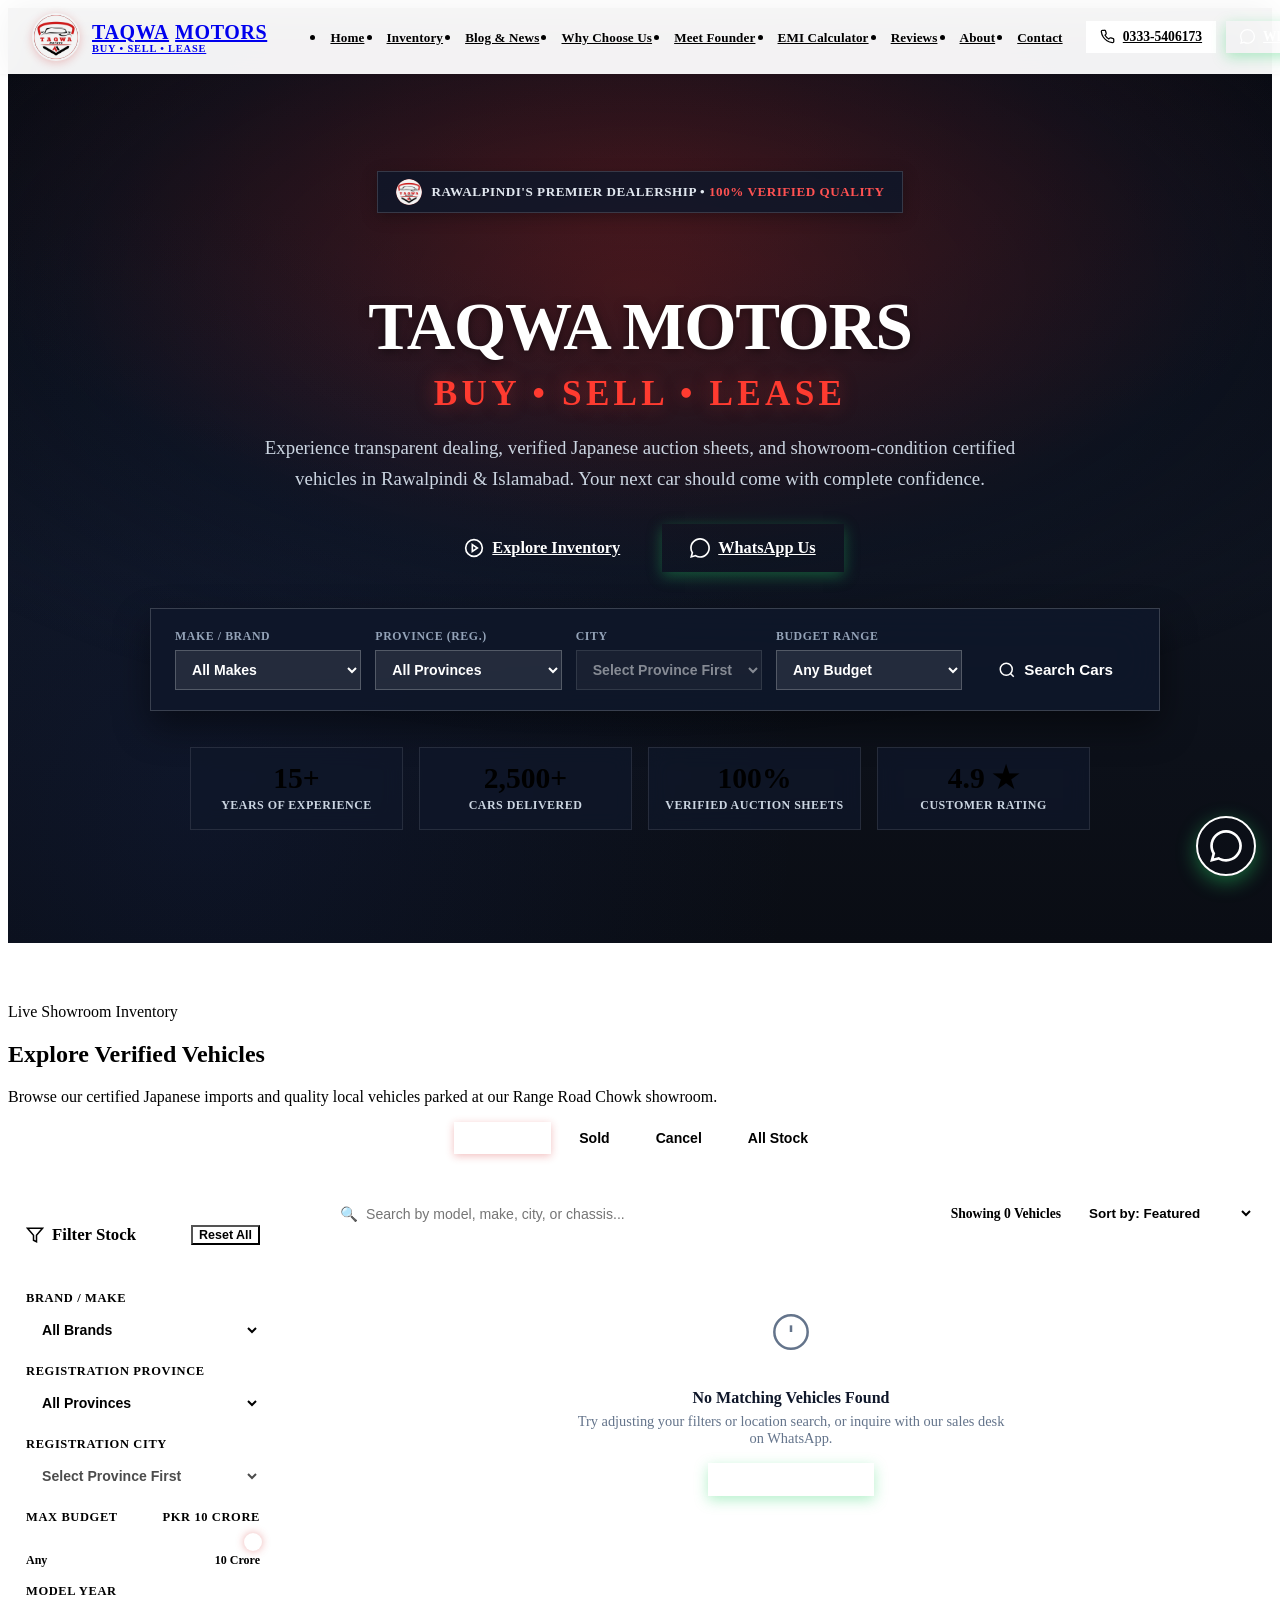
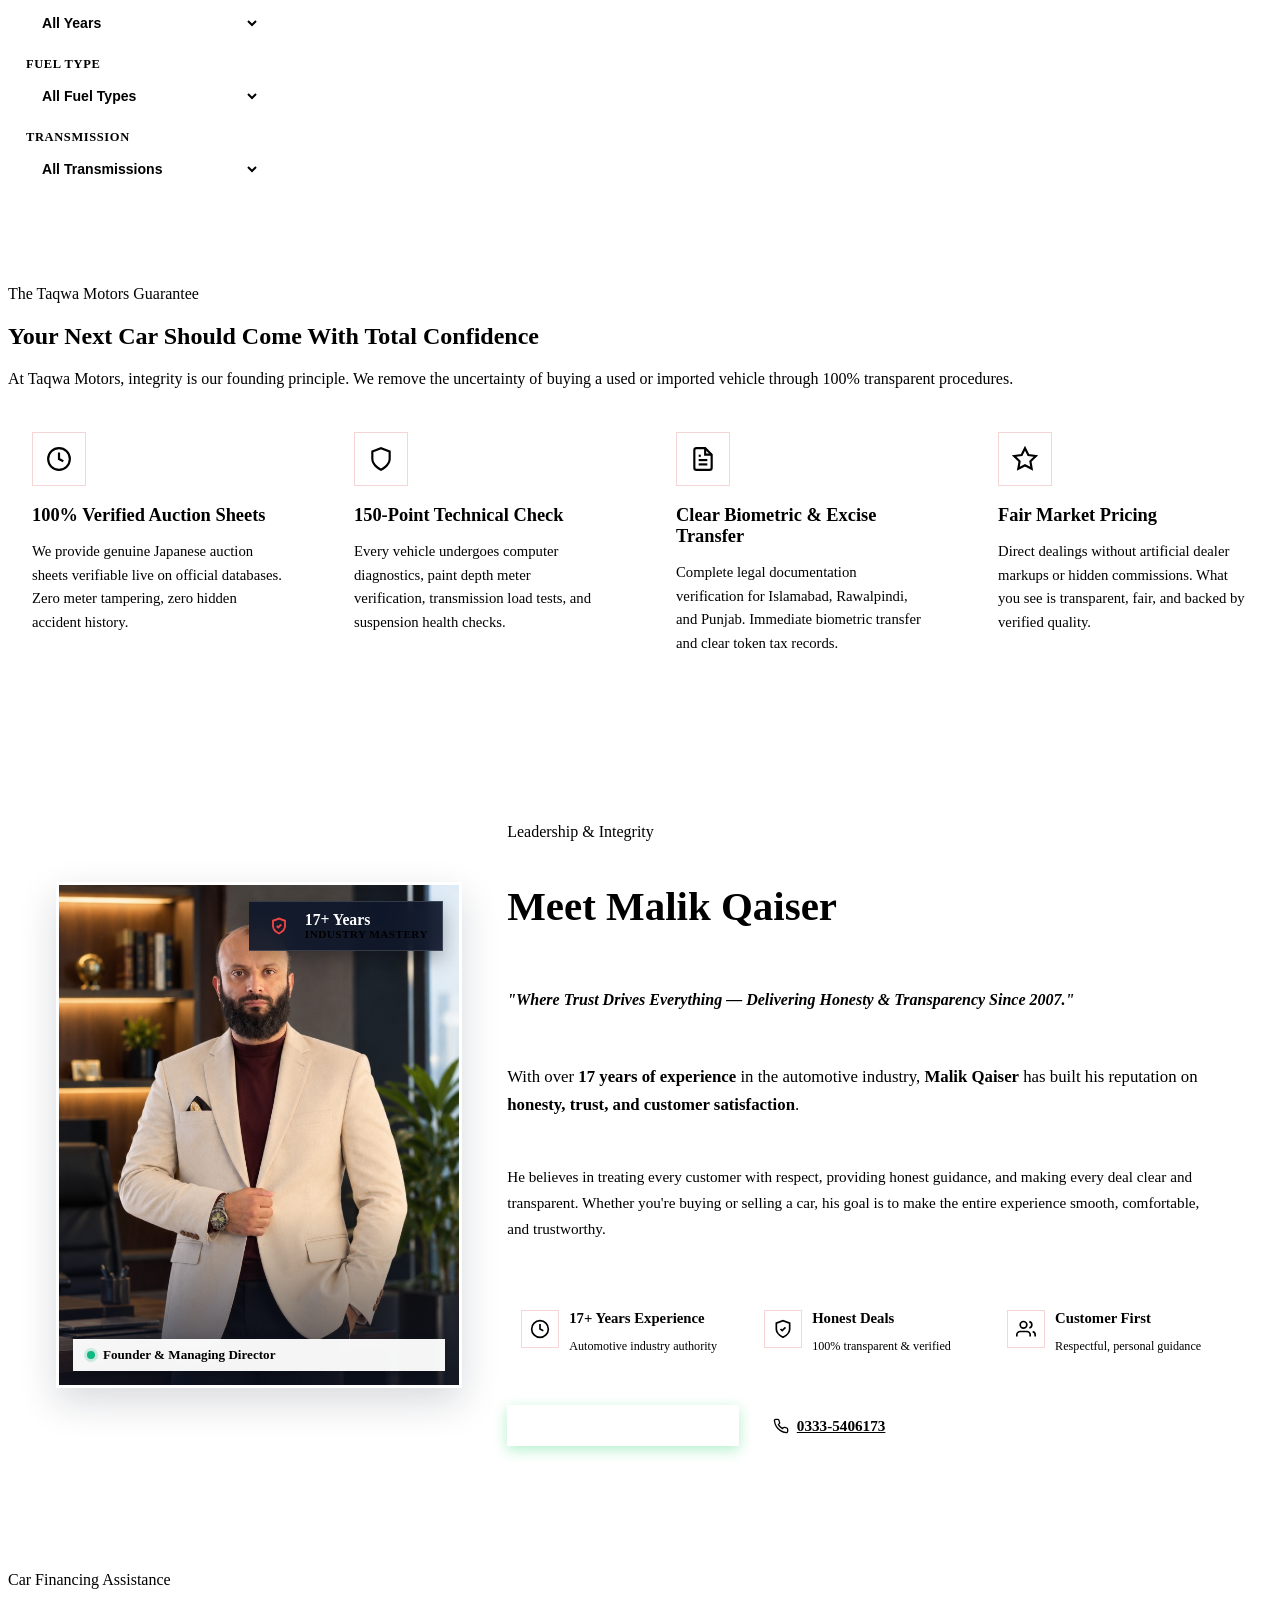
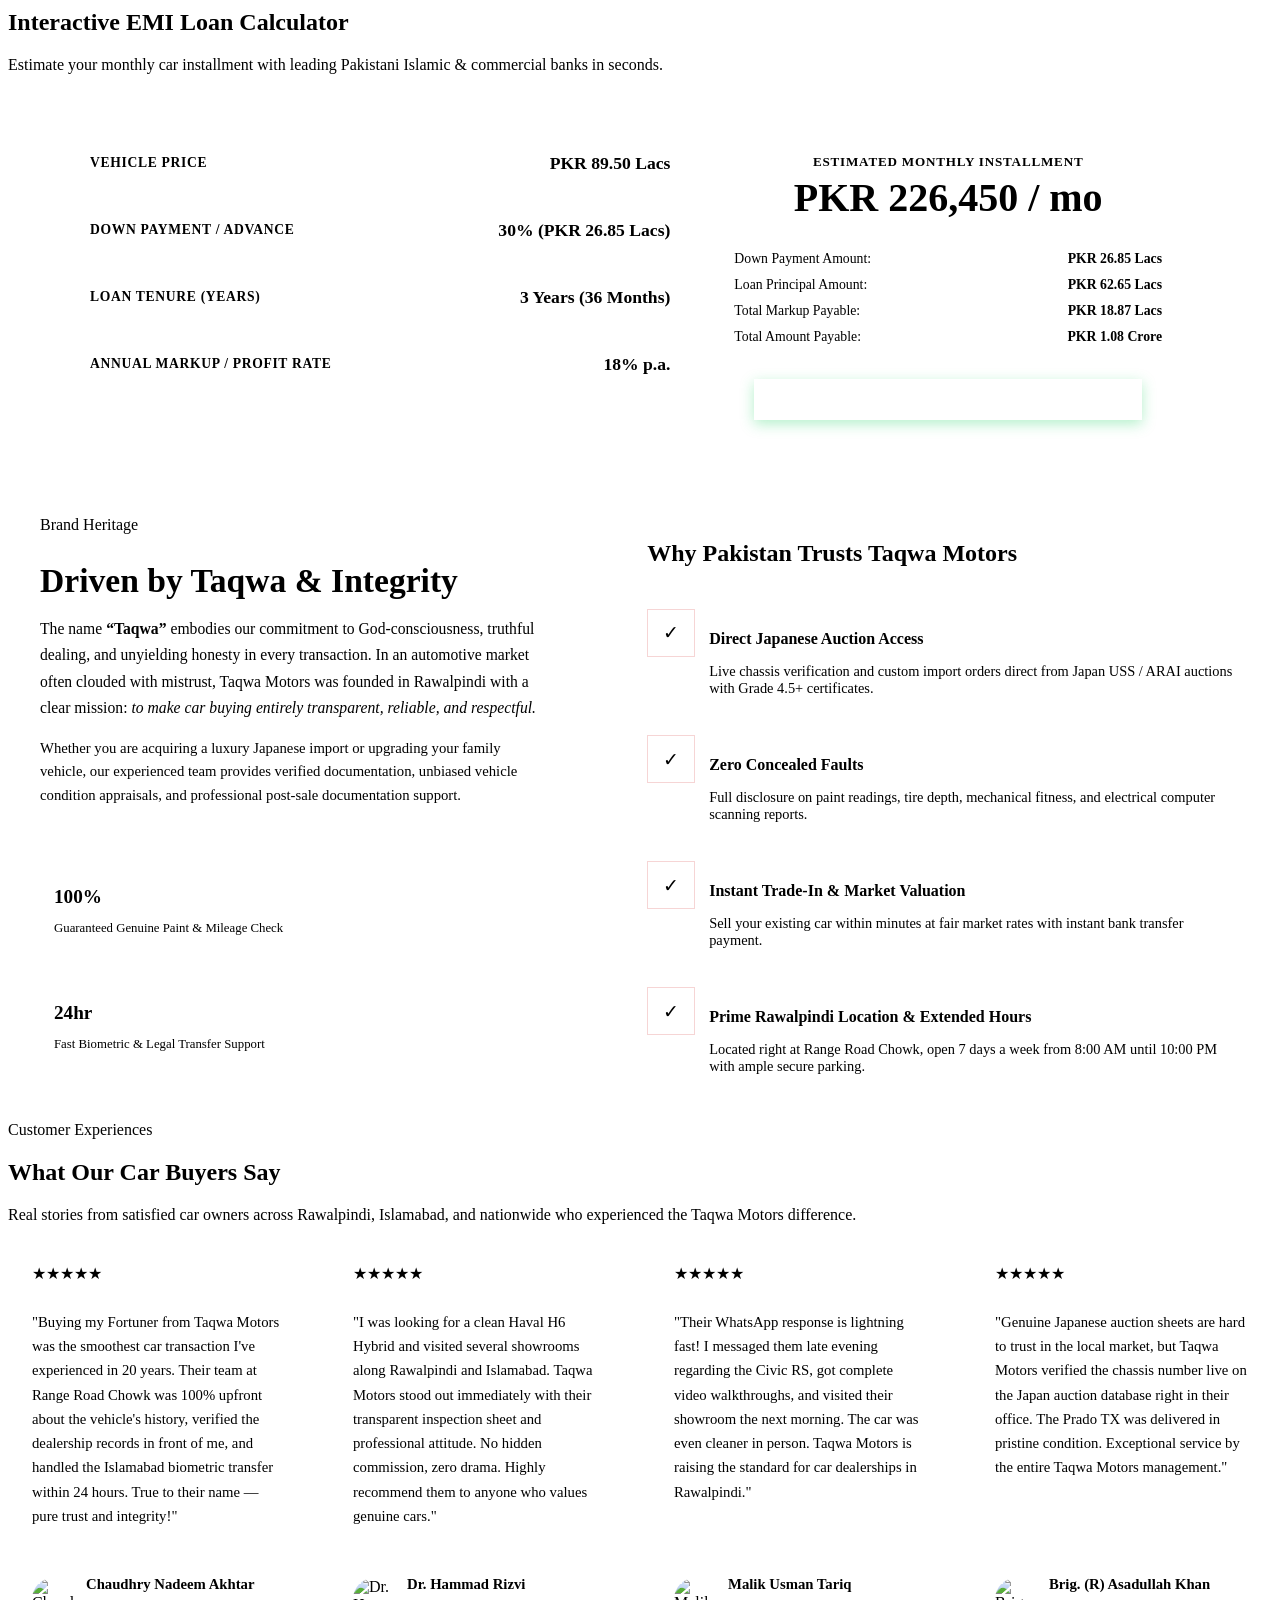
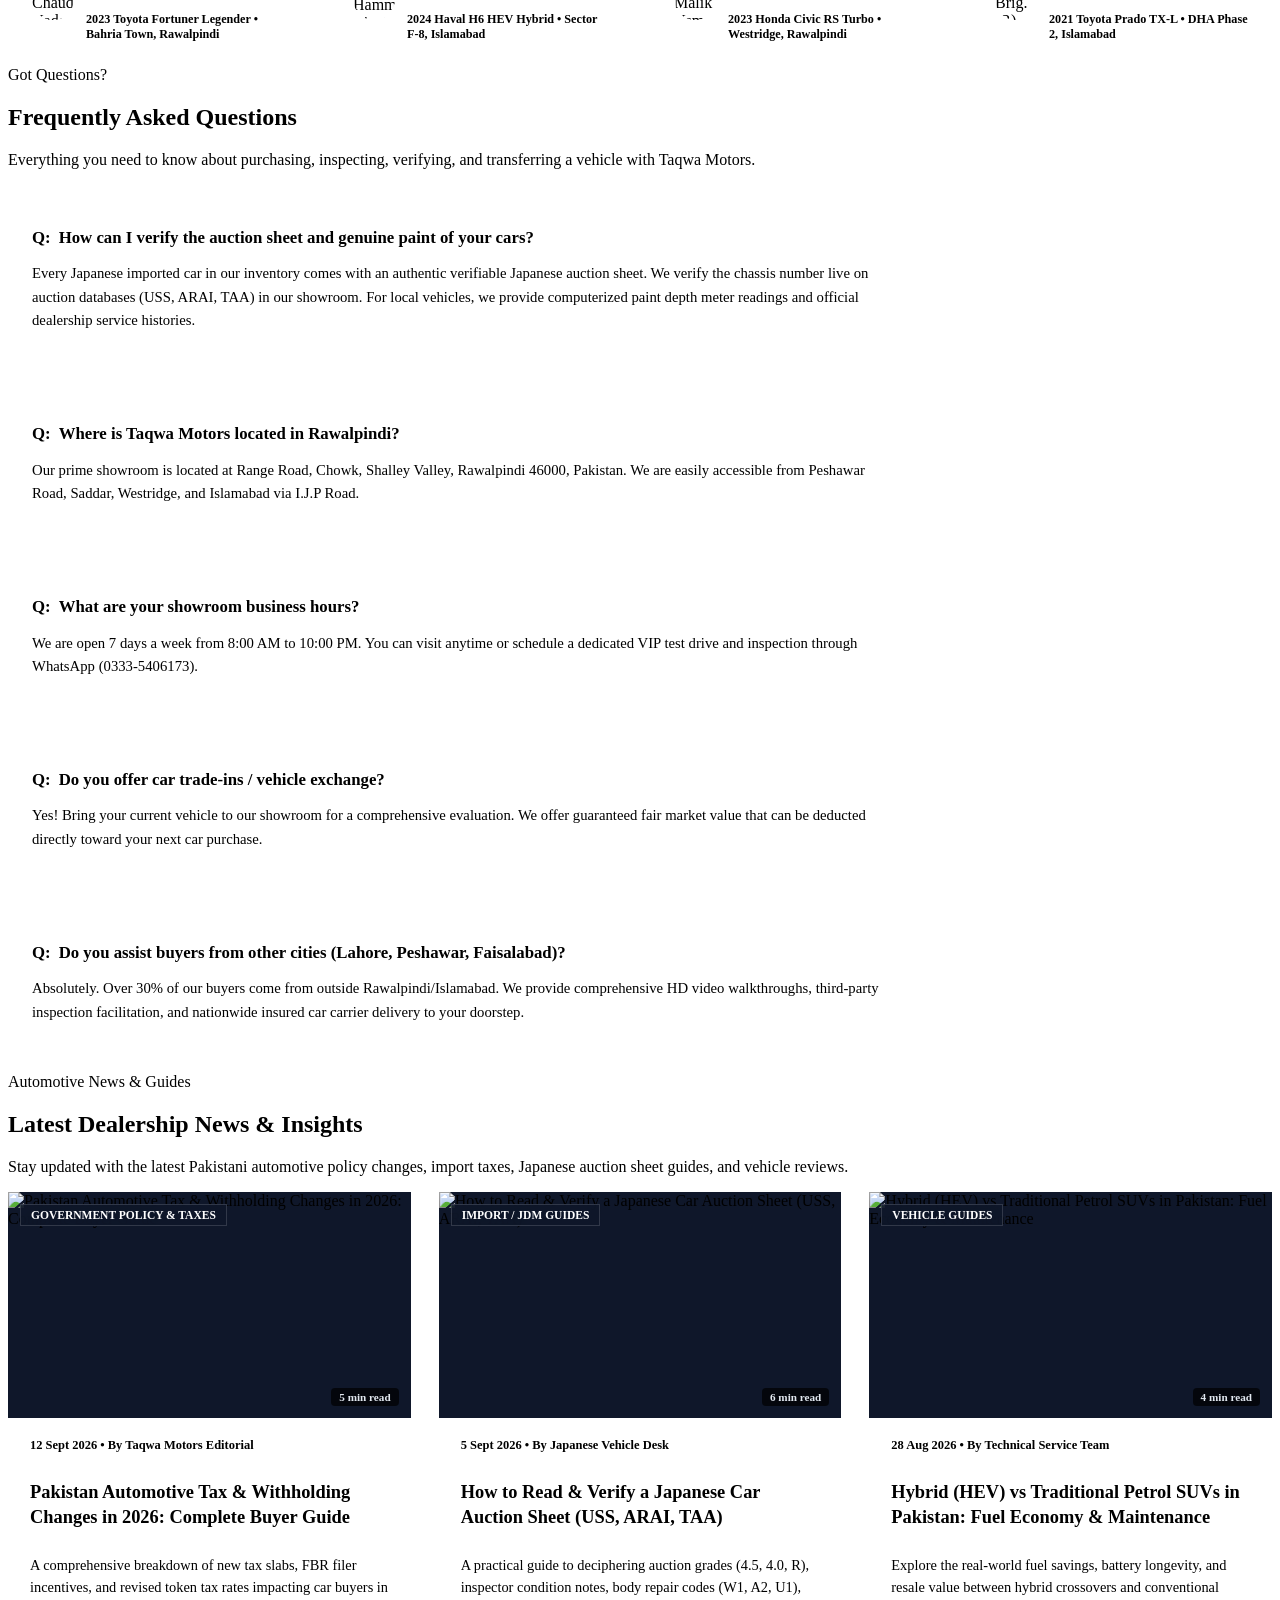
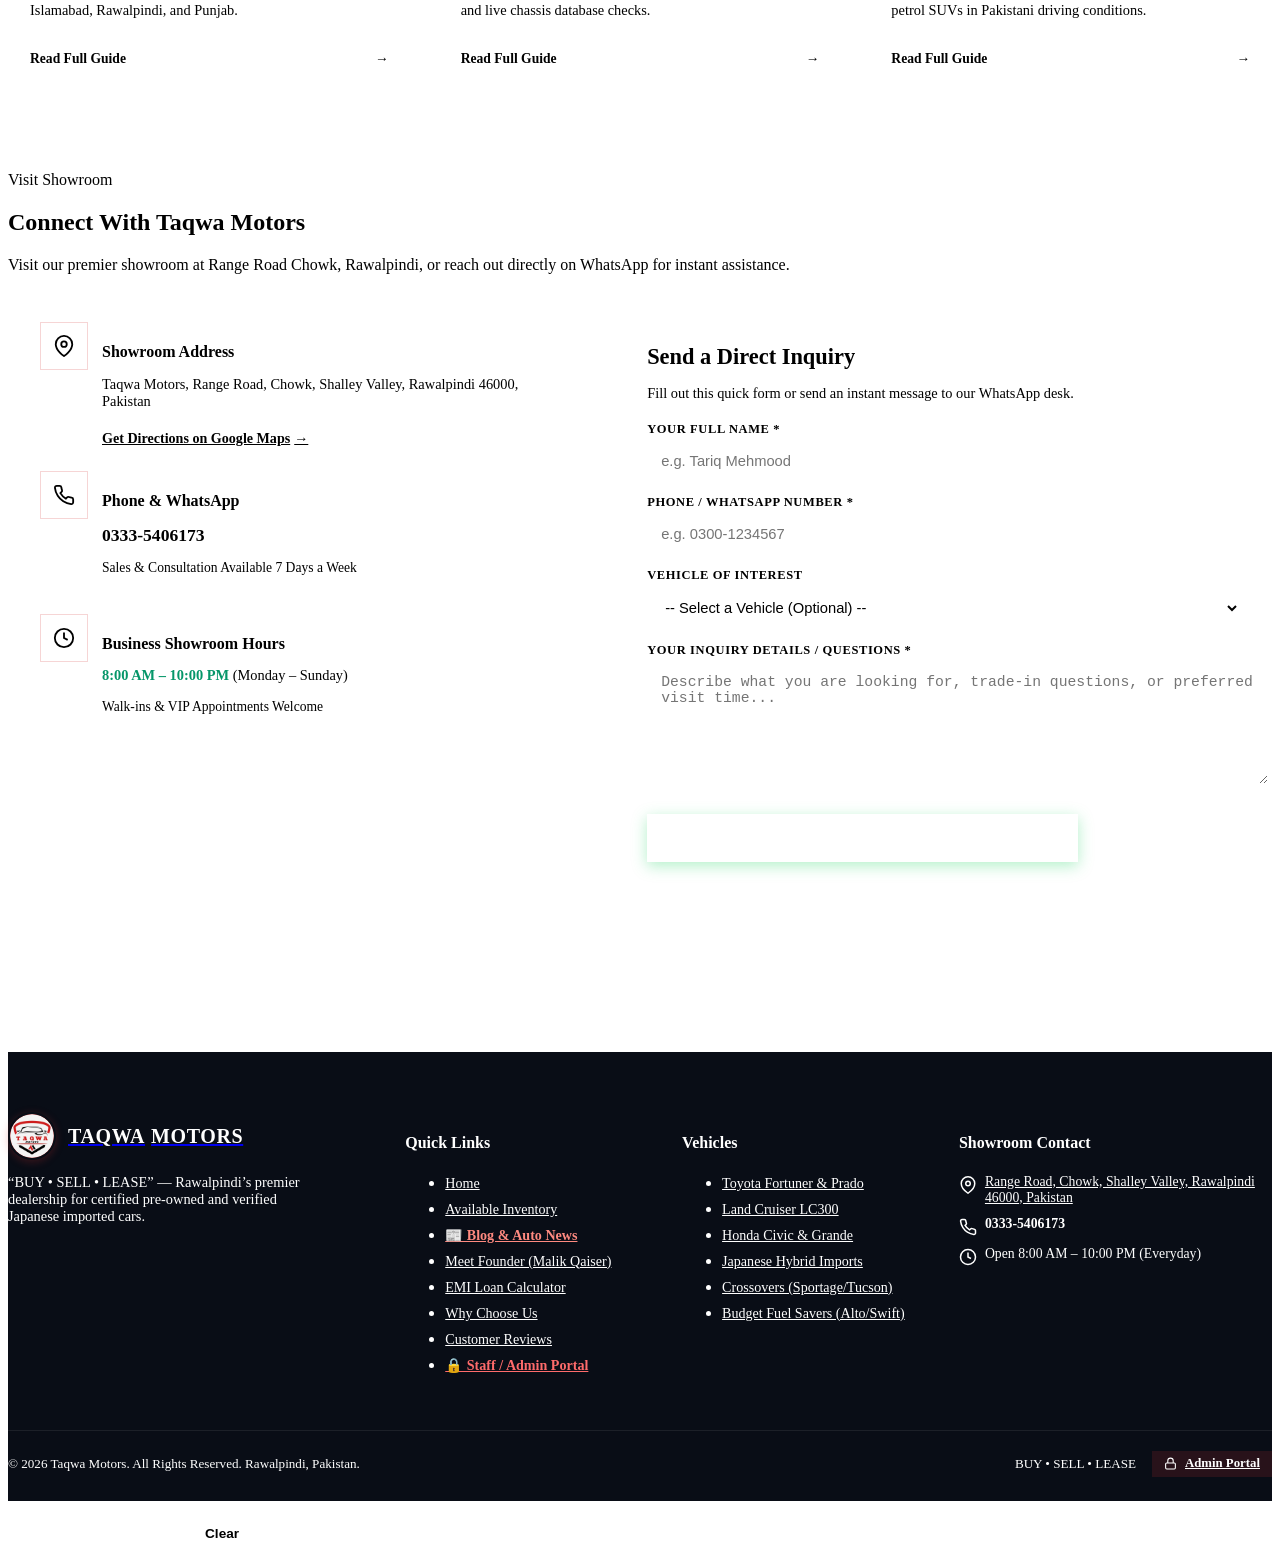
==== commit c9a60f03: "feat: replace dealership services with Meet Malik Qaiser founder showcase section" ====
--- a/index.html
+++ b/index.html
@@ -78,7 +78,7 @@
         <li><a href="#inventory" class="nav-link">Inventory</a></li>
         <li><a href="blog.html" class="nav-link">Blog & News</a></li>
         <li><a href="#trust-pillars" class="nav-link">Why Choose Us</a></li>
-        <li><a href="#services" class="nav-link">Services</a></li>
+        <li><a href="#founder" class="nav-link">Meet Founder</a></li>
         <li><a href="#calculator" class="nav-link">EMI Calculator</a></li>
         <li><a href="#testimonials" class="nav-link">Reviews</a></li>
         <li><a href="#about" class="nav-link">About</a></li>
@@ -452,20 +452,112 @@
   </section>
 
   <!-- ========================================================================
-       5. DEALERSHIP SERVICES
-       ======================================================================== -->
-  <section class="section" id="services">
+       5. LEADERSHIP & FOUNDER SHOWCASE - MEET MALIK QAISER
+       ======================================================================== -->
+  <section class="section founder-showcase-section" id="founder">
+    <span id="services" style="position: absolute; top: -80px;"></span>
     <div class="container">
-      <div class="section-header reveal-on-scroll">
-        <span class="section-tag">Comprehensive Automotive Services</span>
-        <h2 class="section-title">End-to-End <span class="text-red">Dealership Solutions</span></h2>
-        <p class="section-subtitle">
-          From Japanese auction vehicle sourcing to computerized inspection, trade-in valuation, and seamless excise biometric transfers.
-        </p>
-      </div>
-
-      <div class="trust-pillars-grid" id="servicesGrid">
-        <!-- Rendered dynamically from js/data.js -->
+      <div class="founder-card-wrapper reveal-on-scroll">
+        
+        <!-- Left: Founder Image Showcase Column -->
+        <div class="founder-image-col">
+          <div class="founder-image-frame">
+            <img 
+              src="assets/malik-qaiser.jpg" 
+              alt="Malik Qaiser - Taqwa Motors" 
+              class="founder-portrait-img"
+              loading="lazy"
+            >
+            <div class="founder-image-overlay"></div>
+            
+            <!-- Floating Verified Experience Badge -->
+            <div class="founder-experience-badge">
+              <div class="badge-icon-wrap">
+                <svg width="18" height="18" viewBox="0 0 24 24" fill="none" stroke="currentColor" stroke-width="2.5"><path d="M12 22s8-4 8-10V5l-8-3-8 3v7c0 6 8 10 8 10z"></path><polyline points="9 12 11 14 15 10"></polyline></svg>
+              </div>
+              <div class="badge-text-content">
+                <span class="badge-years">17+ Years</span>
+                <span class="badge-label">Industry Mastery</span>
+              </div>
+            </div>
+
+            <!-- Bottom Floating Tag -->
+            <div class="founder-role-tag">
+              <span class="founder-role-dot"></span>
+              <span>Founder & Managing Director</span>
+            </div>
+          </div>
+        </div>
+
+        <!-- Right: Founder Bio & Core Philosophy -->
+        <div class="founder-content-col">
+          <div class="founder-header-block">
+            <span class="section-tag tag-dark">Leadership & Integrity</span>
+            <h2 class="founder-title">
+              Meet <span class="text-red">Malik Qaiser</span>
+            </h2>
+            <p class="founder-tagline">
+              "Where Trust Drives Everything — Delivering Honesty & Transparency Since 2007."
+            </p>
+          </div>
+
+          <div class="founder-body-text">
+            <p class="founder-lead-para">
+              With over <strong>17 years of experience</strong> in the automotive industry, <strong>Malik Qaiser</strong> has built his reputation on <strong>honesty, trust, and customer satisfaction</strong>.
+            </p>
+            <p class="founder-secondary-para">
+              He believes in treating every customer with respect, providing honest guidance, and making every deal clear and transparent. Whether you're buying or selling a car, his goal is to make the entire experience smooth, comfortable, and trustworthy.
+            </p>
+          </div>
+
+          <!-- 3 Key Value Pillars Grid -->
+          <div class="founder-pillars-grid">
+            <div class="founder-pillar-card">
+              <div class="pillar-bullet-icon">
+                <svg width="20" height="20" viewBox="0 0 24 24" fill="none" stroke="currentColor" stroke-width="2"><circle cx="12" cy="12" r="10"></circle><polyline points="12 6 12 12 16 14"></polyline></svg>
+              </div>
+              <div class="pillar-bullet-info">
+                <h4>17+ Years Experience</h4>
+                <p>Automotive industry authority</p>
+              </div>
+            </div>
+
+            <div class="founder-pillar-card">
+              <div class="pillar-bullet-icon">
+                <svg width="20" height="20" viewBox="0 0 24 24" fill="none" stroke="currentColor" stroke-width="2"><path d="M12 22s8-4 8-10V5l-8-3-8 3v7c0 6 8 10 8 10z"></path><polyline points="9 12 11 14 15 10"></polyline></svg>
+              </div>
+              <div class="pillar-bullet-info">
+                <h4>Honest Deals</h4>
+                <p>100% transparent & verified</p>
+              </div>
+            </div>
+
+            <div class="founder-pillar-card">
+              <div class="pillar-bullet-icon">
+                <svg width="20" height="20" viewBox="0 0 24 24" fill="none" stroke="currentColor" stroke-width="2"><path d="M17 21v-2a4 4 0 0 0-4-4H5a4 4 0 0 0-4 4v2"></path><circle cx="9" cy="7" r="4"></circle><path d="M23 21v-2a4 4 0 0 0-3-3.87"></path><path d="M16 3.13a4 4 0 0 1 0 7.75"></path></svg>
+              </div>
+              <div class="pillar-bullet-info">
+                <h4>Customer First</h4>
+                <p>Respectful, personal guidance</p>
+              </div>
+            </div>
+          </div>
+
+          <!-- Founder Direct Action Buttons -->
+          <div class="founder-actions-row">
+            <a href="https://wa.me/923335406173?text=Assalam-o-Alaikum%20Malik%20Qaiser%20Sahib,%20I%20would%20like%20to%20consult%20with%20you%20regarding%20buying/selling%20a%20car%20at%20Taqwa%20Motors." target="_blank" rel="noopener noreferrer" class="btn btn-whatsapp glow-hover">
+              <svg width="18" height="18" viewBox="0 0 24 24" fill="currentColor"><path d="M.057 24l1.687-6.163c-1.041-1.804-1.588-3.849-1.587-5.946.003-6.556 5.338-11.891 11.893-11.891 3.181.001 6.167 1.24 8.413 3.488 2.245 2.248 3.481 5.236 3.48 8.414-.003 6.557-5.338 11.892-11.893 11.892-1.99-.001-3.951-.5-5.688-1.448l-6.305 1.654zm6.597-3.807c1.676.995 3.276 1.591 5.392 1.592 5.448 0 9.886-4.434 9.889-9.885.002-5.462-4.415-9.89-9.881-9.892-5.452 0-9.887 4.434-9.889 9.884-.001 2.225.651 3.891 1.746 5.634l-.999 3.648 3.742-.981z"/></svg>
+              <span>Speak with Malik Qaiser</span>
+            </a>
+
+            <a href="tel:03335406173" class="btn btn-outline">
+              <svg width="16" height="16" viewBox="0 0 24 24" fill="none" stroke="currentColor" stroke-width="2"><path d="M22 16.92v3a2 2 0 0 1-2.18 2 19.79 19.79 0 0 1-8.63-3.07 19.5 19.5 0 0 1-6-6 19.79 19.79 0 0 1-3.07-8.67A2 2 0 0 1 4.11 2h3a2 2 0 0 1 2 1.72 12.84 12.84 0 0 0 .7 2.81 2 2 0 0 1-.45 2.11L8.09 9.91a16 16 0 0 0 6 6l1.27-1.27a2 2 0 0 1 2.11-.45 12.84 12.84 0 0 0 2.81.7A2 2 0 0 1 22 16.92z"></path></svg>
+              <span>0333-5406173</span>
+            </a>
+          </div>
+
+        </div>
+
       </div>
     </div>
   </section>
@@ -840,7 +932,7 @@
             <li><a href="#home" class="footer-link">Home</a></li>
             <li><a href="#inventory" class="footer-link">Available Inventory</a></li>
             <li><a href="blog.html" class="footer-link" style="color: #FF8A80; font-weight: 700;">📰 Blog & Auto News</a></li>
-            <li><a href="#services" class="footer-link">Dealership Services</a></li>
+            <li><a href="#founder" class="footer-link">Meet Founder (Malik Qaiser)</a></li>
             <li><a href="#calculator" class="footer-link">EMI Loan Calculator</a></li>
             <li><a href="#why-us" class="footer-link">Why Choose Us</a></li>
             <li><a href="#testimonials" class="footer-link">Customer Reviews</a></li>
--- a/css/components.css
+++ b/css/components.css
@@ -2722,3 +2722,280 @@
   color: var(--text-dark);
 }
 
+/* --------------------------------------------------------------------------
+   FOUNDER & LEADERSHIP SHOWCASE (MALIK QAISER)
+   -------------------------------------------------------------------------- */
+.founder-showcase-section {
+  background: linear-gradient(180deg, var(--bg-white) 0%, var(--bg-light) 50%, var(--bg-white) 100%);
+  padding: clamp(50px, 6vw, 85px) 0;
+  position: relative;
+  overflow: hidden;
+}
+
+.founder-card-wrapper {
+  background: #FFFFFF;
+  border: 1px solid var(--border-light);
+  border-radius: var(--radius-xl);
+  padding: clamp(24px, 4vw, 48px);
+  box-shadow: var(--shadow-lg);
+  display: grid;
+  grid-template-columns: minmax(300px, 400px) 1fr;
+  gap: clamp(24px, 4vw, 52px);
+  align-items: center;
+  position: relative;
+}
+
+.founder-card-wrapper::before {
+  content: '';
+  position: absolute;
+  top: 0;
+  left: 0;
+  width: 6px;
+  height: 100%;
+  background: linear-gradient(180deg, var(--primary-red) 0%, var(--brand-blue-accent) 100%);
+  border-top-left-radius: var(--radius-xl);
+  border-bottom-left-radius: var(--radius-xl);
+}
+
+.founder-image-col {
+  position: relative;
+  width: 100%;
+}
+
+.founder-image-frame {
+  position: relative;
+  width: 100%;
+  aspect-ratio: 4 / 5;
+  border-radius: var(--radius-lg);
+  overflow: hidden;
+  box-shadow: 0 14px 36px rgba(15, 23, 42, 0.16);
+  border: 3px solid #FFFFFF;
+  background: #0F172A;
+}
+
+.founder-portrait-img {
+  width: 100%;
+  height: 100%;
+  object-fit: cover;
+  object-position: top center;
+  display: block;
+  transition: transform 0.6s cubic-bezier(0.16, 1, 0.3, 1);
+}
+
+.founder-image-frame:hover .founder-portrait-img {
+  transform: scale(1.03);
+}
+
+.founder-image-overlay {
+  position: absolute;
+  inset: 0;
+  background: linear-gradient(180deg, rgba(0, 0, 0, 0) 65%, rgba(11, 17, 32, 0.8) 100%);
+  pointer-events: none;
+}
+
+.founder-experience-badge {
+  position: absolute;
+  top: 16px;
+  right: 16px;
+  background: rgba(15, 23, 42, 0.92);
+  backdrop-filter: blur(10px);
+  -webkit-backdrop-filter: blur(10px);
+  border: 1px solid rgba(255, 255, 255, 0.15);
+  border-left: 3px solid var(--primary-red);
+  padding: 8px 14px;
+  border-radius: var(--radius-md);
+  display: flex;
+  align-items: center;
+  gap: 10px;
+  box-shadow: 0 8px 20px rgba(0, 0, 0, 0.3);
+  z-index: 2;
+}
+
+.founder-experience-badge .badge-icon-wrap {
+  width: 32px;
+  height: 32px;
+  border-radius: 50%;
+  background: var(--primary-red-light);
+  color: #EF4444;
+  display: flex;
+  align-items: center;
+  justify-content: center;
+  flex-shrink: 0;
+}
+
+.founder-experience-badge .badge-text-content {
+  display: flex;
+  flex-direction: column;
+}
+
+.founder-experience-badge .badge-years {
+  font-family: var(--font-heading);
+  font-size: 0.98rem;
+  font-weight: 800;
+  color: #FFFFFF;
+  line-height: 1.1;
+}
+
+.founder-experience-badge .badge-label {
+  font-size: 0.7rem;
+  color: var(--text-secondary);
+  font-weight: 600;
+  text-transform: uppercase;
+  letter-spacing: 0.04em;
+}
+
+.founder-role-tag {
+  position: absolute;
+  bottom: 14px;
+  left: 14px;
+  right: 14px;
+  background: rgba(255, 255, 255, 0.96);
+  backdrop-filter: blur(8px);
+  padding: 8px 14px;
+  border-radius: var(--radius-sm);
+  font-size: 0.82rem;
+  font-weight: 700;
+  color: var(--text-dark);
+  display: flex;
+  align-items: center;
+  gap: 8px;
+  box-shadow: 0 4px 12px rgba(0, 0, 0, 0.15);
+  z-index: 2;
+}
+
+.founder-role-dot {
+  width: 8px;
+  height: 8px;
+  border-radius: 50%;
+  background: #10B981;
+  box-shadow: 0 0 0 3px rgba(16, 185, 129, 0.2);
+}
+
+.founder-content-col {
+  display: flex;
+  flex-direction: column;
+  gap: 18px;
+}
+
+.founder-header-block {
+  display: flex;
+  flex-direction: column;
+  gap: 8px;
+}
+
+.founder-title {
+  font-size: clamp(2rem, 3.2vw, 2.6rem);
+  font-weight: 900;
+  color: var(--text-dark);
+  line-height: 1.15;
+}
+
+.founder-tagline {
+  font-size: 1rem;
+  font-weight: 600;
+  color: var(--primary-red);
+  font-style: italic;
+  line-height: 1.5;
+}
+
+.founder-body-text {
+  display: flex;
+  flex-direction: column;
+  gap: 12px;
+}
+
+.founder-lead-para {
+  font-size: 1.05rem;
+  color: var(--text-dark);
+  line-height: 1.7;
+}
+
+.founder-secondary-para {
+  font-size: 0.95rem;
+  color: var(--text-dark-secondary);
+  line-height: 1.7;
+}
+
+.founder-pillars-grid {
+  display: grid;
+  grid-template-columns: repeat(auto-fit, minmax(170px, 1fr));
+  gap: 12px;
+  margin-top: 4px;
+}
+
+.founder-pillar-card {
+  background: var(--bg-light);
+  border: 1px solid var(--border-light);
+  border-radius: var(--radius-md);
+  padding: 12px 14px;
+  display: flex;
+  align-items: center;
+  gap: 10px;
+  transition: var(--transition-fast);
+}
+
+.founder-pillar-card:hover {
+  background: #FFFFFF;
+  border-color: rgba(211, 47, 47, 0.35);
+  box-shadow: var(--shadow-sm);
+  transform: translateY(-2px);
+}
+
+.pillar-bullet-icon {
+  width: 36px;
+  height: 36px;
+  border-radius: var(--radius-sm);
+  background: var(--primary-red-light);
+  border: 1px solid rgba(211, 47, 47, 0.2);
+  color: var(--primary-red);
+  display: flex;
+  align-items: center;
+  justify-content: center;
+  flex-shrink: 0;
+}
+
+.pillar-bullet-info h4 {
+  font-size: 0.92rem;
+  font-weight: 800;
+  color: var(--text-dark);
+  margin-bottom: 2px;
+}
+
+.pillar-bullet-info p {
+  font-size: 0.76rem;
+  color: var(--text-dark-muted);
+  line-height: 1.3;
+}
+
+.founder-actions-row {
+  display: flex;
+  align-items: center;
+  flex-wrap: wrap;
+  gap: 12px;
+  margin-top: 8px;
+}
+
+@media (max-width: 991px) {
+  .founder-card-wrapper {
+    grid-template-columns: 1fr;
+    gap: 28px;
+  }
+  
+  .founder-image-col {
+    max-width: 380px;
+    margin: 0 auto;
+  }
+}
+
+@media (max-width: 640px) {
+  .founder-pillars-grid {
+    grid-template-columns: 1fr;
+  }
+  
+  .founder-actions-row .btn {
+    width: 100%;
+    justify-content: center;
+  }
+}
+
+
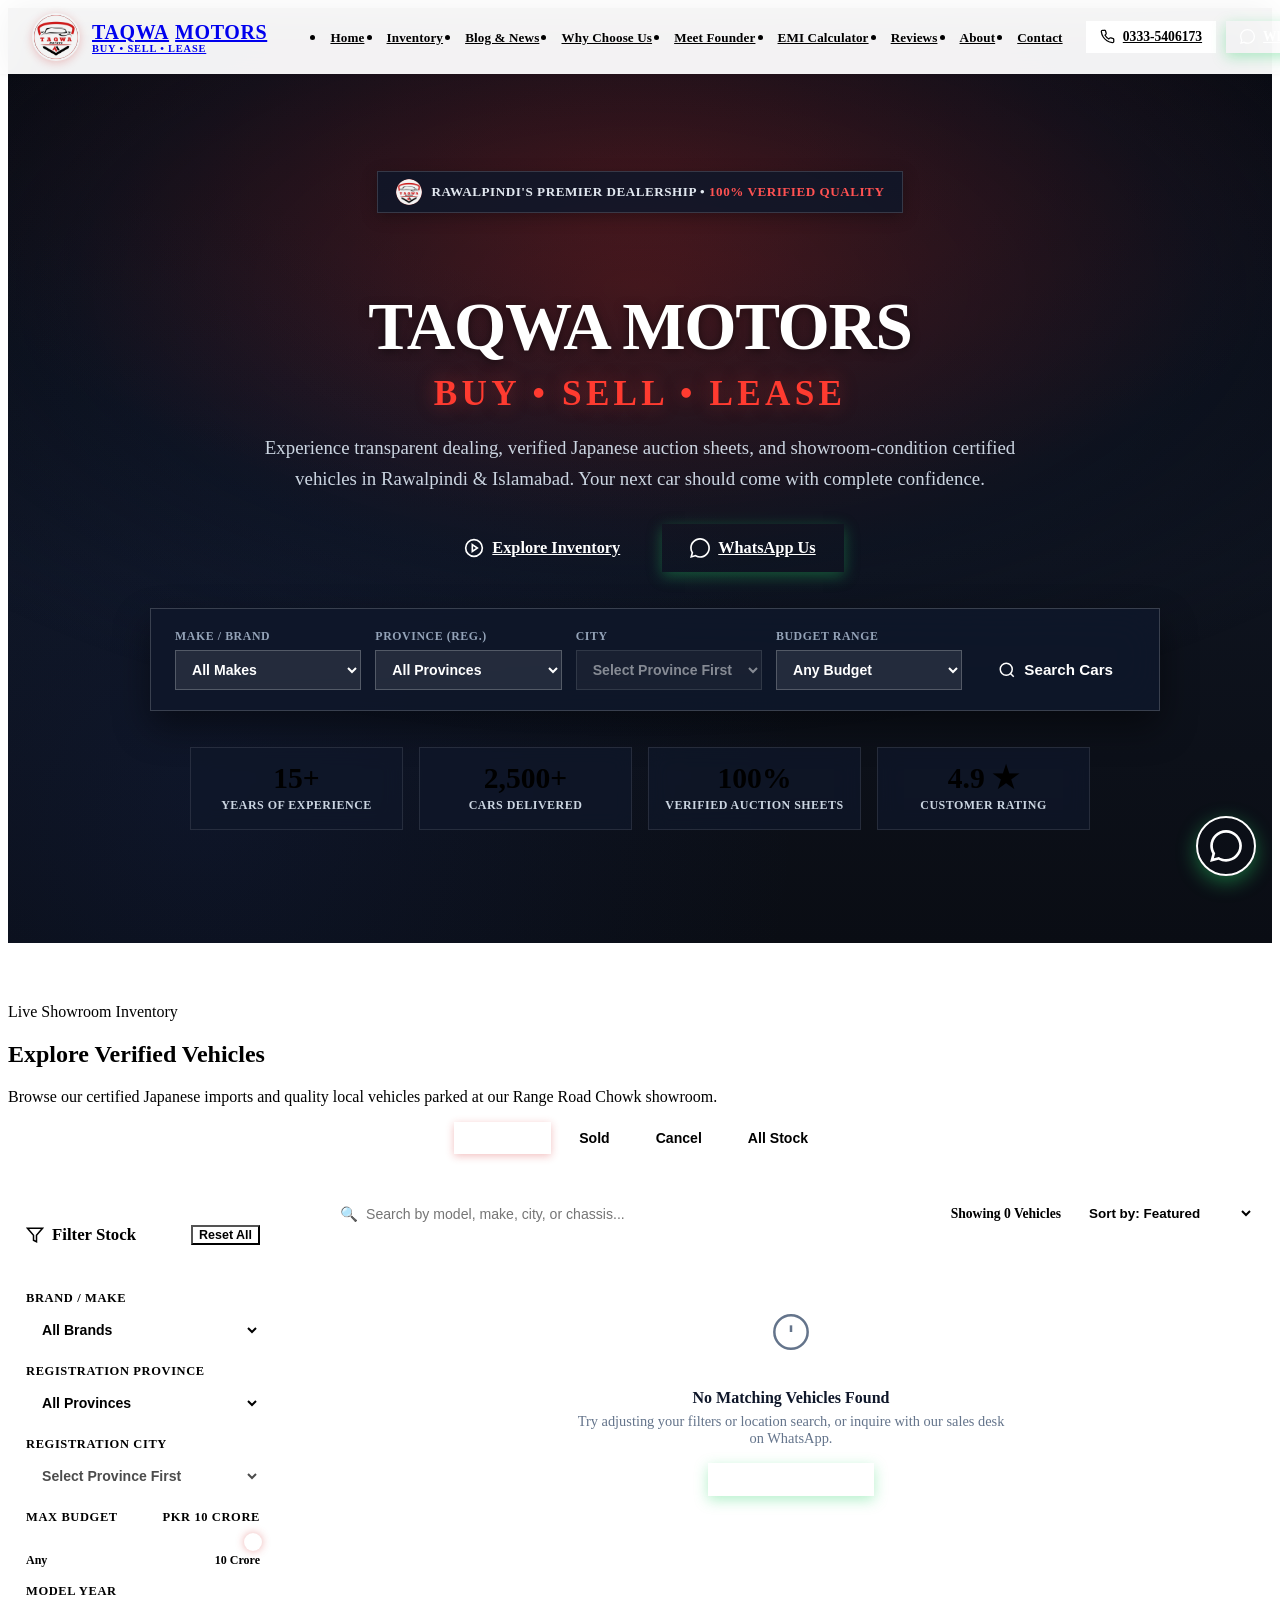
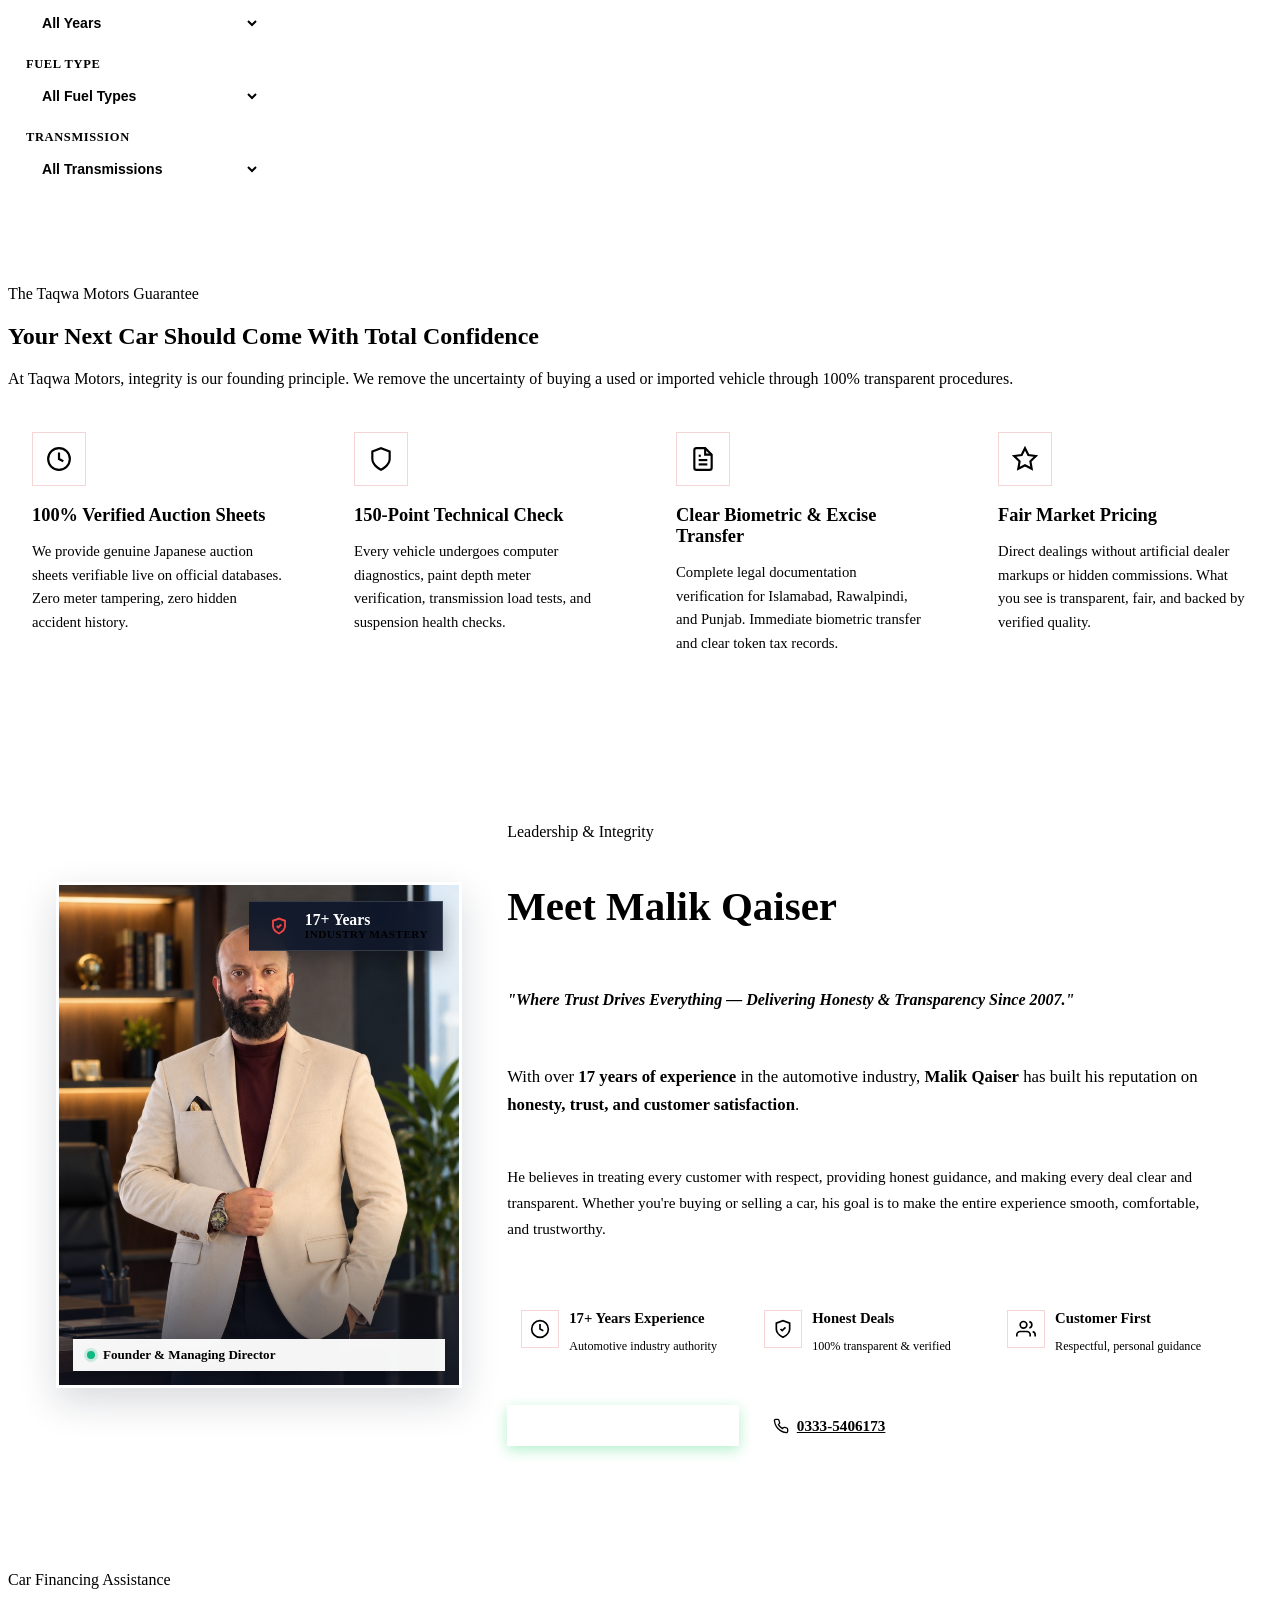
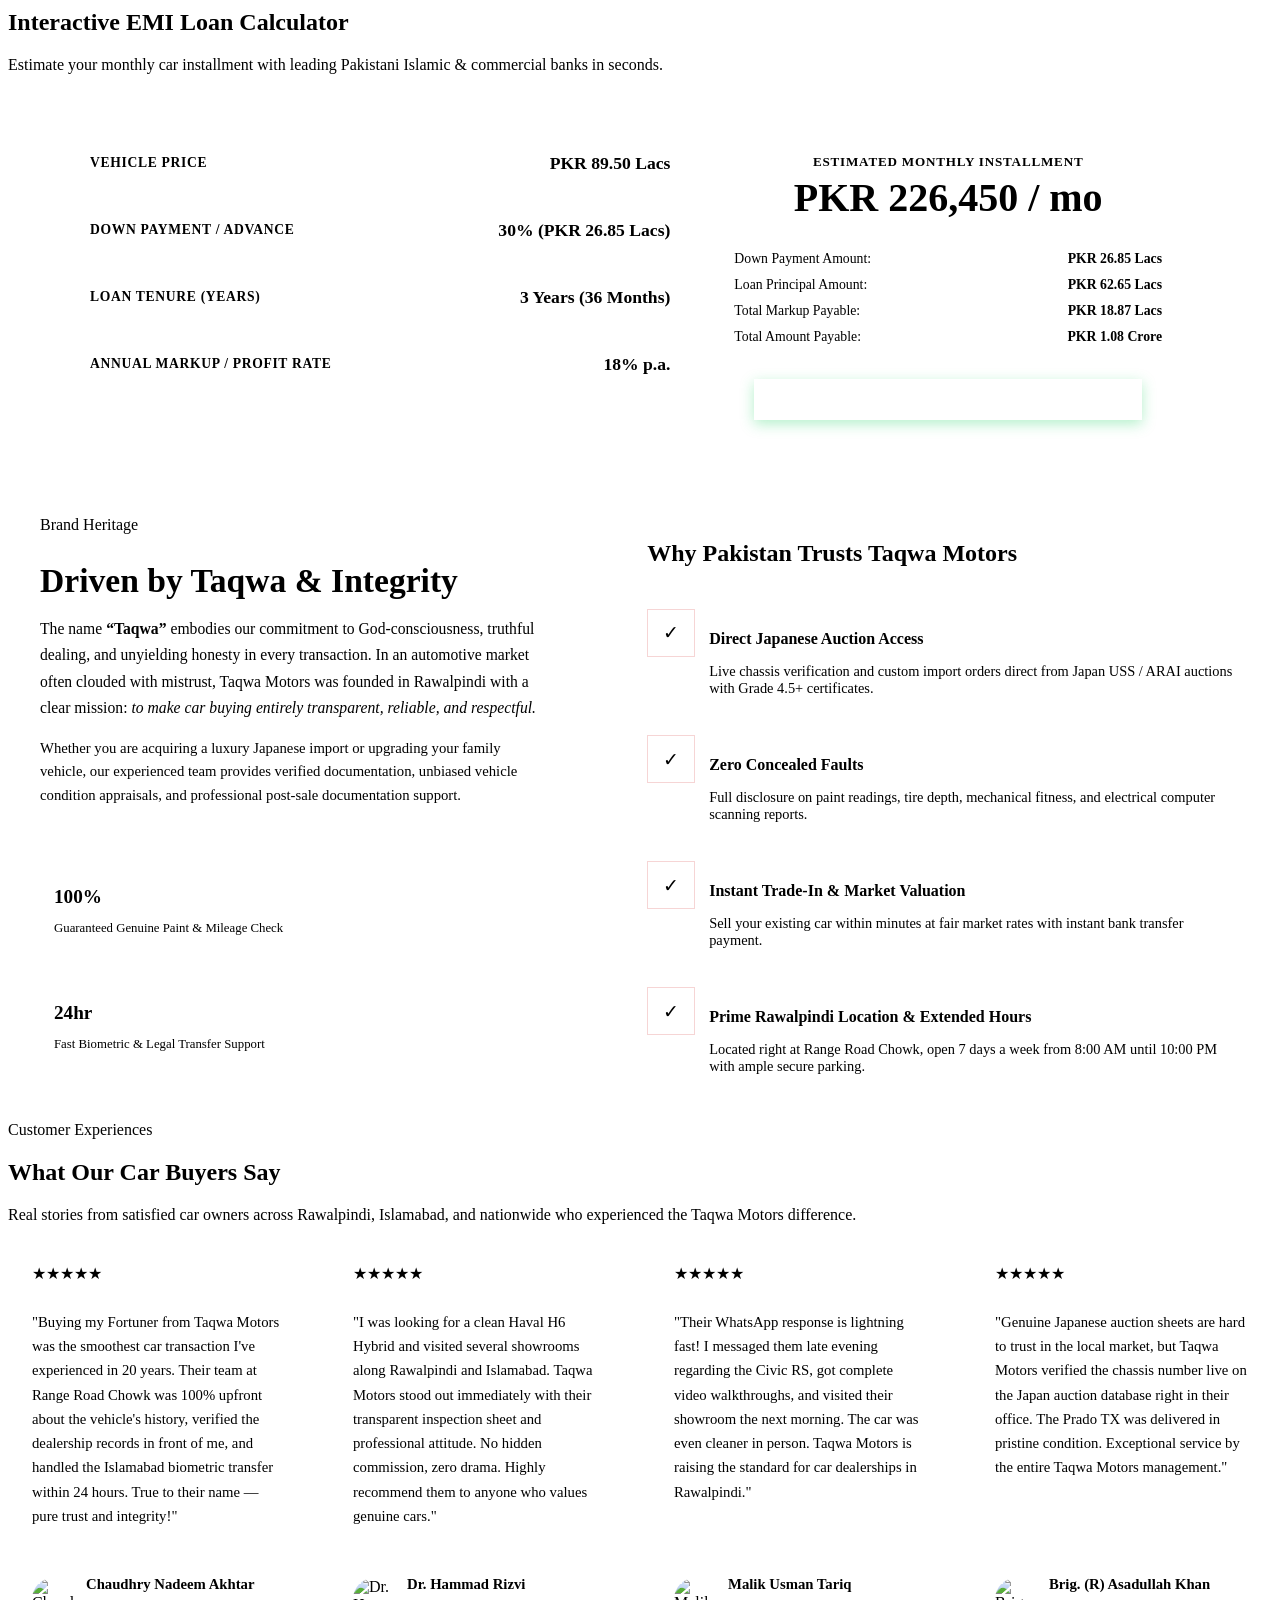
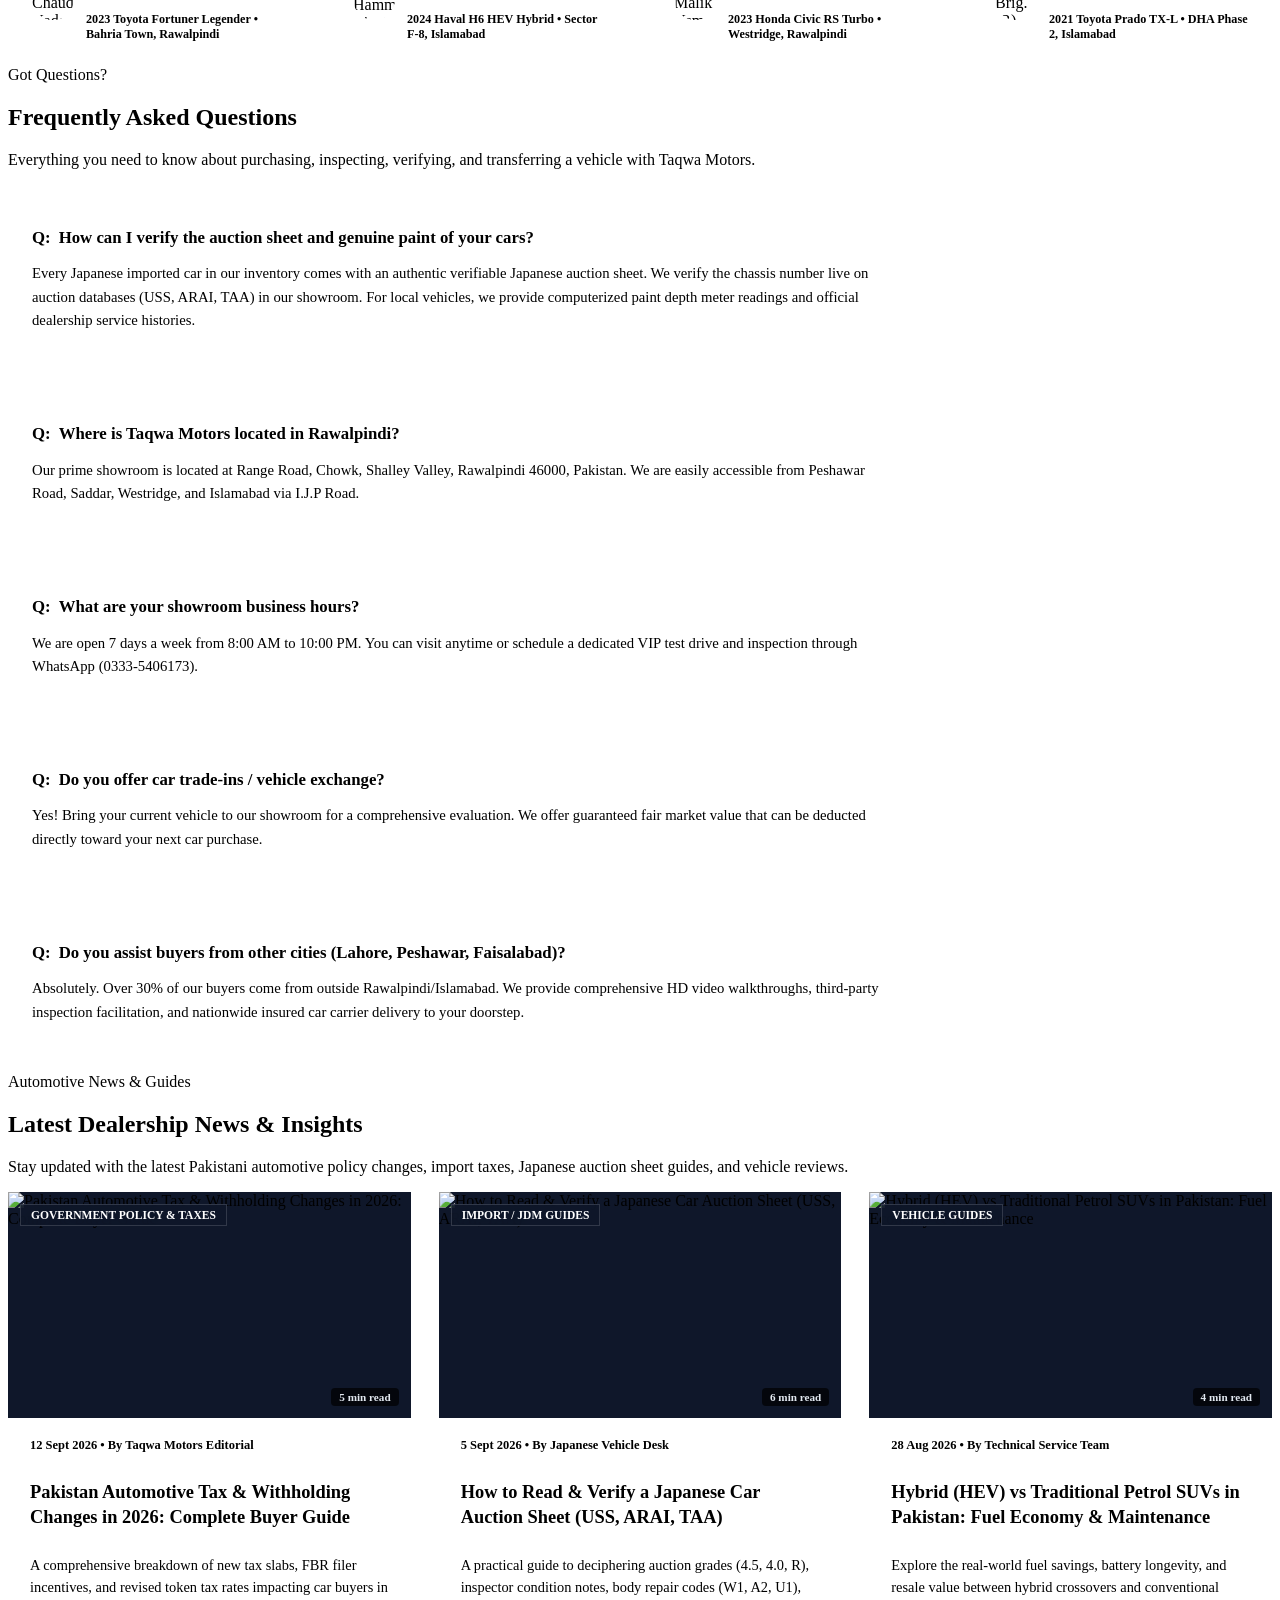
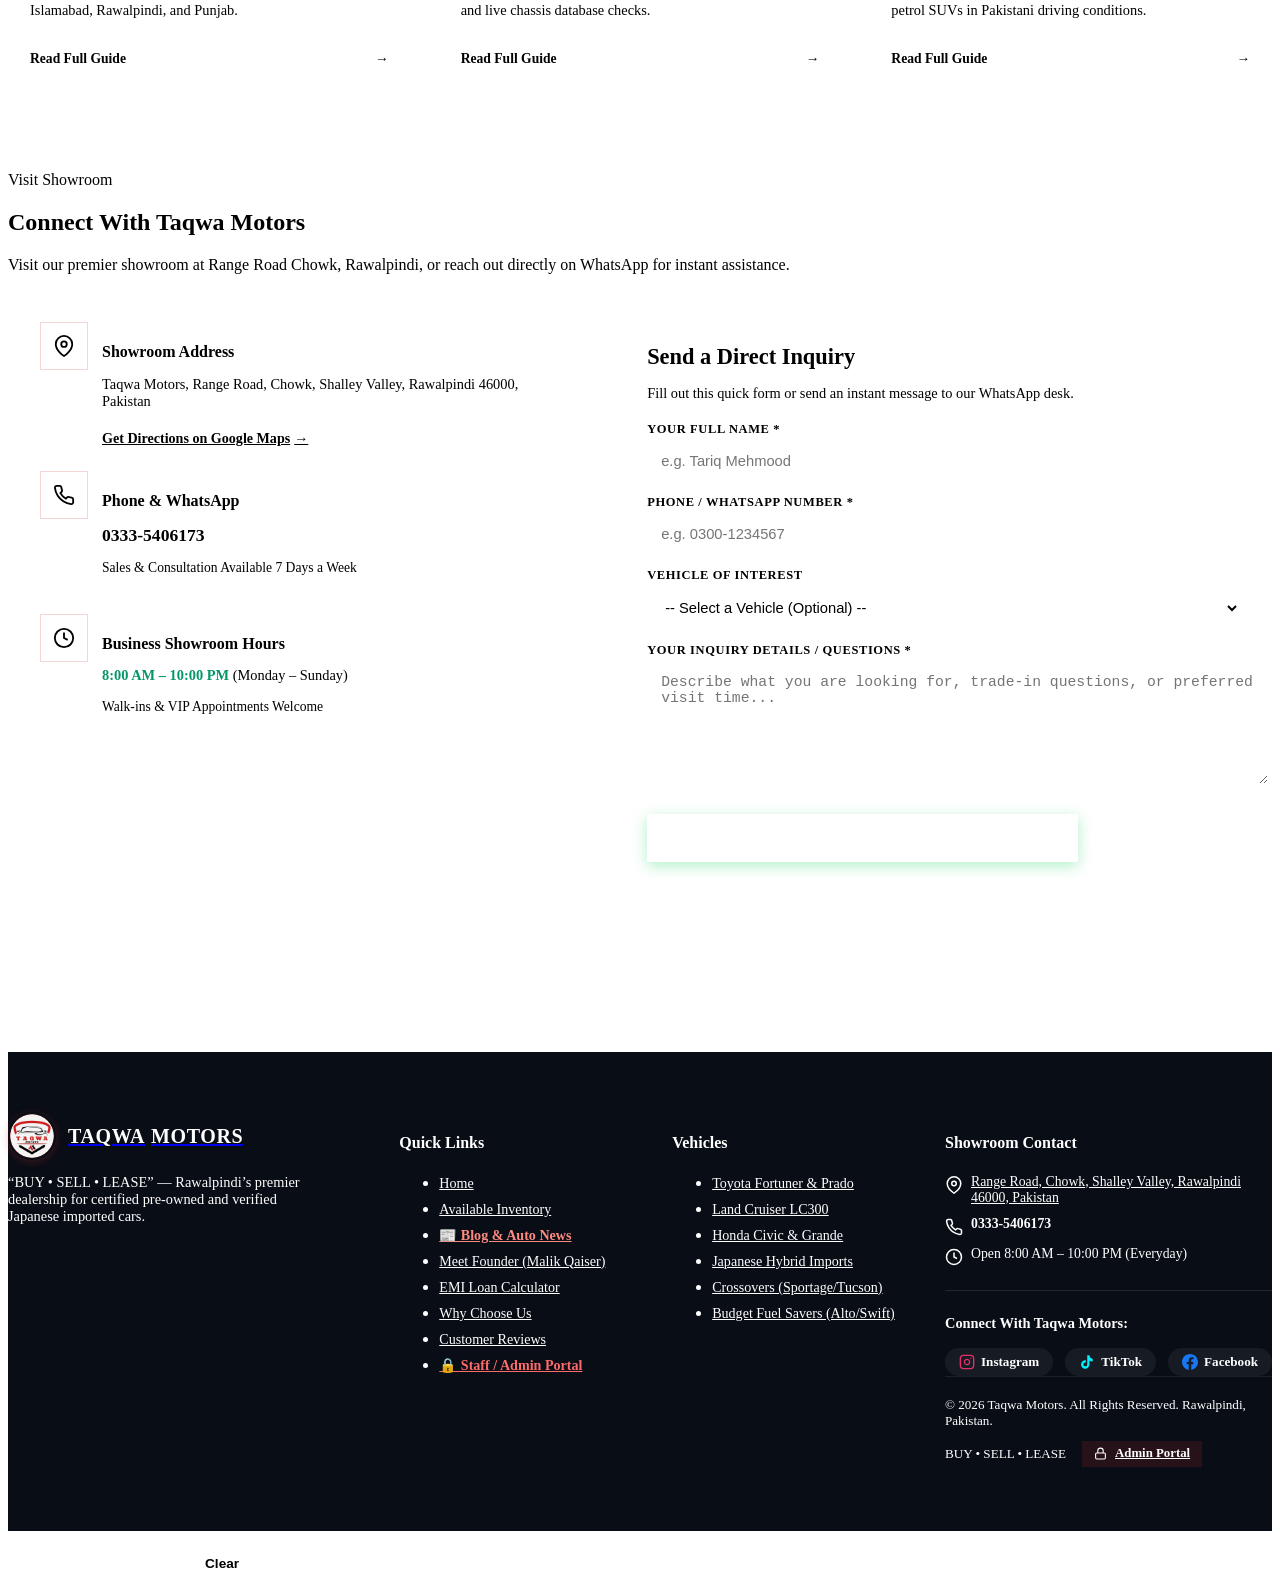
==== commit 9b6d7ee9: "feat: blog manual category, direct image upload, rich text editor, private notes security, featured " ====
--- a/index.html
+++ b/index.html
@@ -972,6 +972,21 @@
               <span>Open 8:00 AM – 10:00 PM (Everyday)</span>
             </div>
           </div>
+      <div class="footer-social-row" style="display: flex; align-items: center; justify-content: space-between; padding-top: 24px; margin-top: 24px; border-top: 1px solid rgba(255,255,255,0.1); flex-wrap: wrap; gap: 16px;">
+        <div style="font-weight: 700; color: #FFFFFF; font-size: 0.9rem;">Connect With Taqwa Motors:</div>
+        <div style="display: flex; gap: 12px; align-items: center;">
+          <a href="https://www.instagram.com/taqwa_motors/" target="_blank" rel="noopener noreferrer" style="display: inline-flex; align-items: center; gap: 6px; padding: 6px 14px; background: rgba(255,255,255,0.06); border-radius: 20px; color: #FFFFFF; text-decoration: none; font-size: 0.82rem; font-weight: 600; transition: background 0.2s;" title="Follow Taqwa Motors on Instagram">
+            <svg width="16" height="16" viewBox="0 0 24 24" fill="none" stroke="#E1306C" stroke-width="2" stroke-linecap="round" stroke-linejoin="round"><rect x="2" y="2" width="20" height="20" rx="5" ry="5"></rect><path d="M16 11.37A4 4 0 1 1 12.63 8 4 4 0 0 1 16 11.37z"></path><line x1="17.5" y1="6.5" x2="17.51" y2="6.5"></line></svg>
+            <span>Instagram</span>
+          </a>
+          <a href="https://www.tiktok.com/@taqwamotorsofficial" target="_blank" rel="noopener noreferrer" style="display: inline-flex; align-items: center; gap: 6px; padding: 6px 14px; background: rgba(255,255,255,0.06); border-radius: 20px; color: #FFFFFF; text-decoration: none; font-size: 0.82rem; font-weight: 600; transition: background 0.2s;" title="Follow Taqwa Motors on TikTok">
+            <svg width="16" height="16" viewBox="0 0 24 24" fill="#00F2FE"><path d="M19.589 6.686a4.793 4.793 0 0 1-3.77-4.245V2h-3.445v13.672a2.896 2.896 0 0 1-2.901 2.89 2.894 2.894 0 0 1-2.89-2.89 2.896 2.896 0 0 1 2.89-2.89c.28 0 .548.04.802.115V9.414a6.31 6.31 0 0 0-.802-.051A6.335 6.335 0 0 0 3 15.698 6.335 6.335 0 0 0 9.335 22a6.335 6.335 0 0 0 6.335-6.302V9.584a8.216 8.216 0 0 0 4.919 1.6V7.755a4.83 4.83 0 0 1-1.000-1.069z"/></svg>
+            <span>TikTok</span>
+          </a>
+          <a href="https://www.facebook.com/official.drivepk" target="_blank" rel="noopener noreferrer" style="display: inline-flex; align-items: center; gap: 6px; padding: 6px 14px; background: rgba(255,255,255,0.06); border-radius: 20px; color: #FFFFFF; text-decoration: none; font-size: 0.82rem; font-weight: 600; transition: background 0.2s;" title="Follow Taqwa Motors on Facebook">
+            <svg width="16" height="16" viewBox="0 0 24 24" fill="#1877F2"><path d="M24 12.073c0-6.627-5.373-12-12-12s-12 5.373-12 12c0 5.99 4.388 10.954 10.125 11.854v-8.385H7.078v-3.47h3.047V9.43c0-3.007 1.792-4.669 4.533-4.669 1.312 0 2.686.235 2.686.235v2.953H15.83c-1.491 0-1.956.925-1.956 1.874v2.25h3.328l-.532 3.47h-2.796v8.385C19.612 23.027 24 18.062 24 12.073z"/></svg>
+            <span>Facebook</span>
+          </a>
         </div>
       </div>
 
@@ -1005,20 +1020,6 @@
           </div>
           <div class="gallery-thumbnails-row" id="modalThumbsRow">
             <!-- Thumbs populated by js -->
-          </div>
-
-          <!-- Inspection Badge Box -->
-          <div class="inspection-badge-box" style="margin-top: 18px;">
-            <div class="inspection-left">
-              <span class="inspection-icon">🛡️</span>
-              <div>
-                <div style="font-size:0.75rem; color:#059669; text-transform:uppercase; font-weight:700;">Condition Rating</div>
-                <div class="inspection-score-num" id="modalInspectionScore">Verified Quality</div>
-              </div>
-            </div>
-            <div id="modalInspectionDetails" style="font-size:0.8rem; color:#334155; text-align:right; max-width:180px;">
-              Inspected & Verified
-            </div>
           </div>
         </div>
 
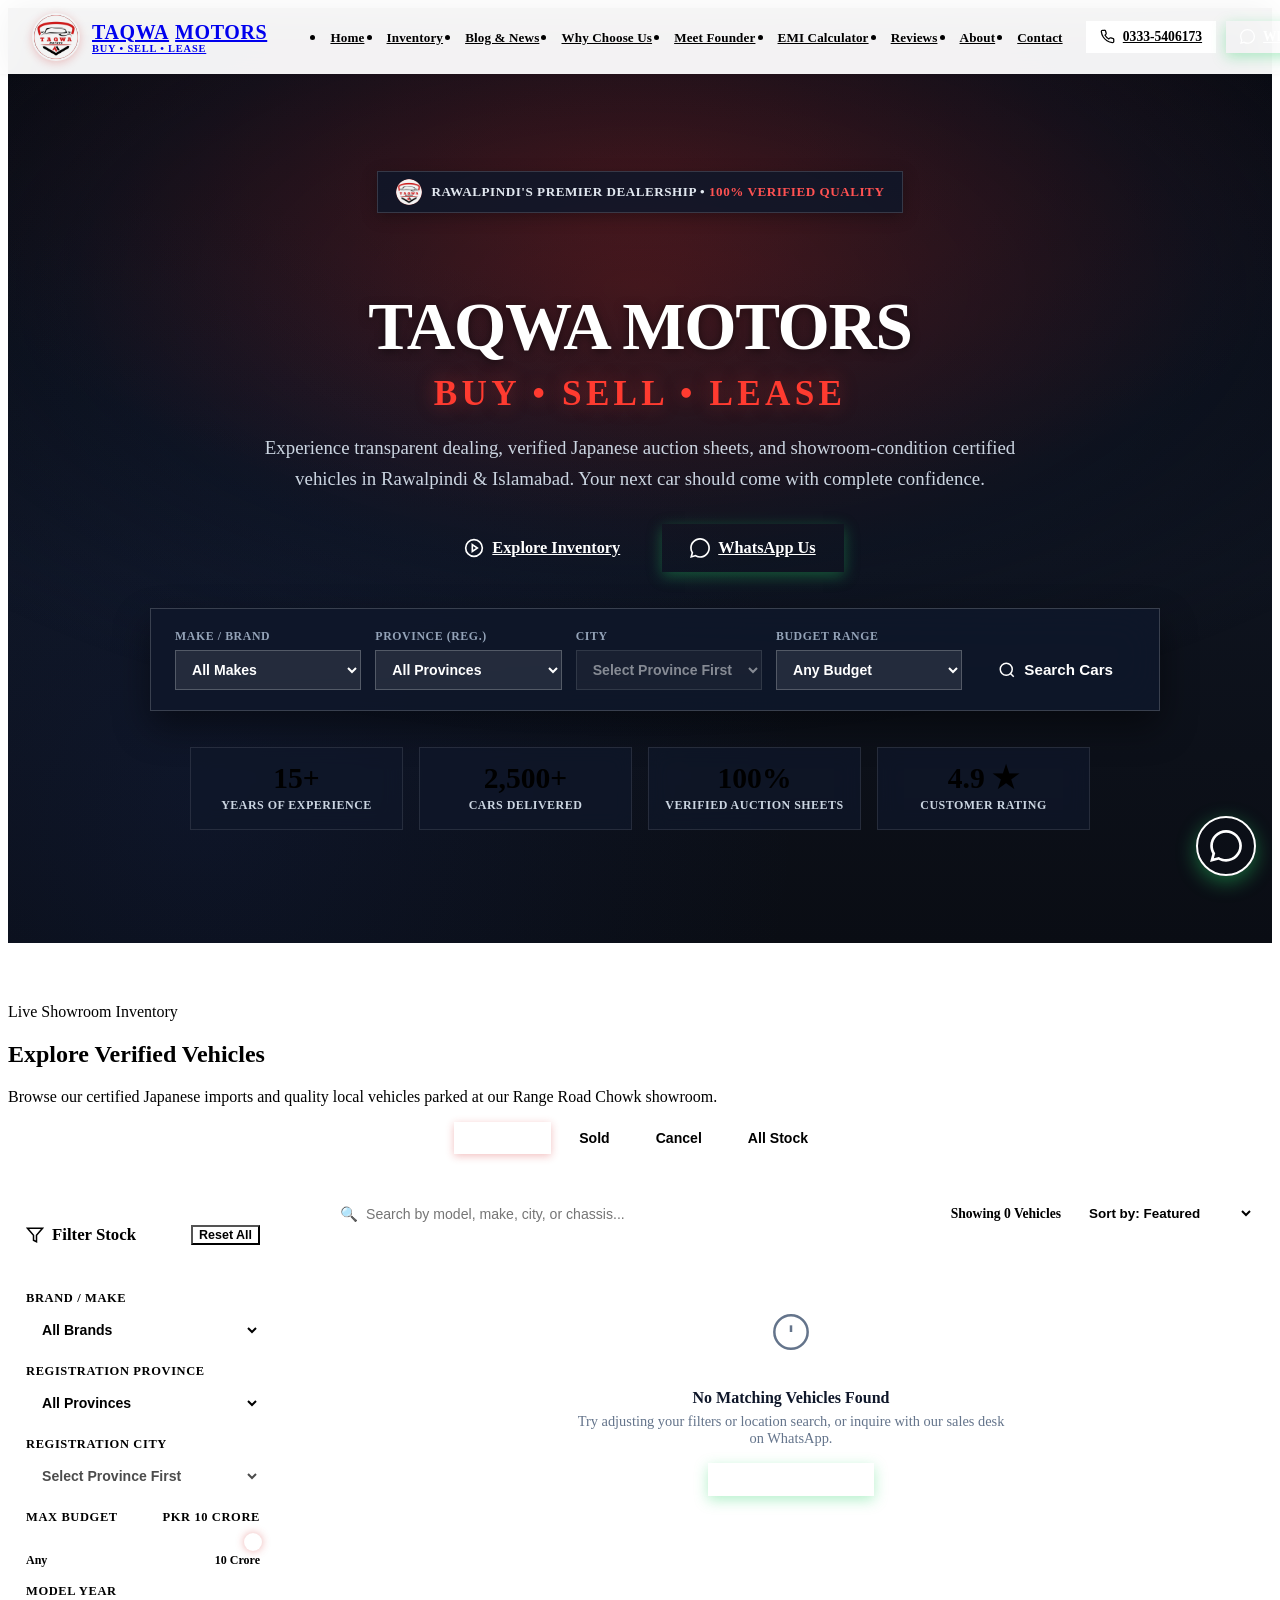
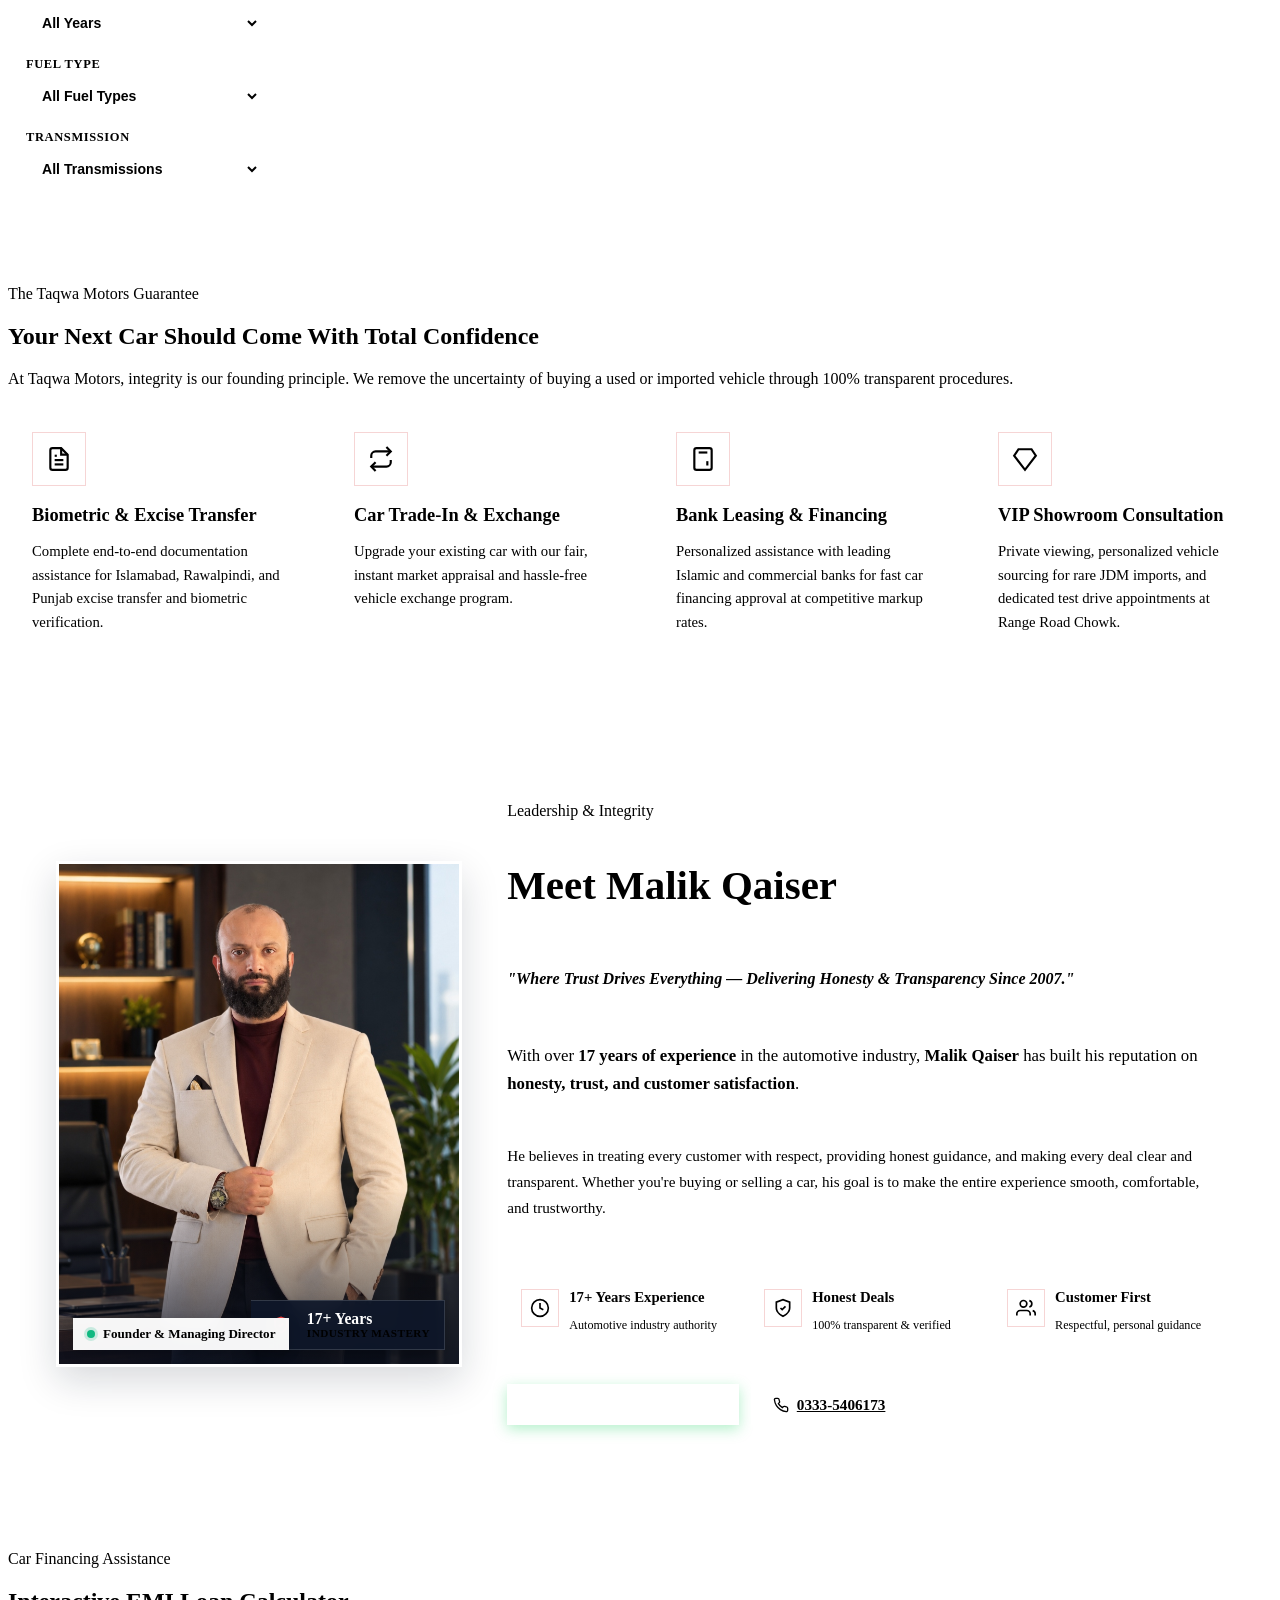
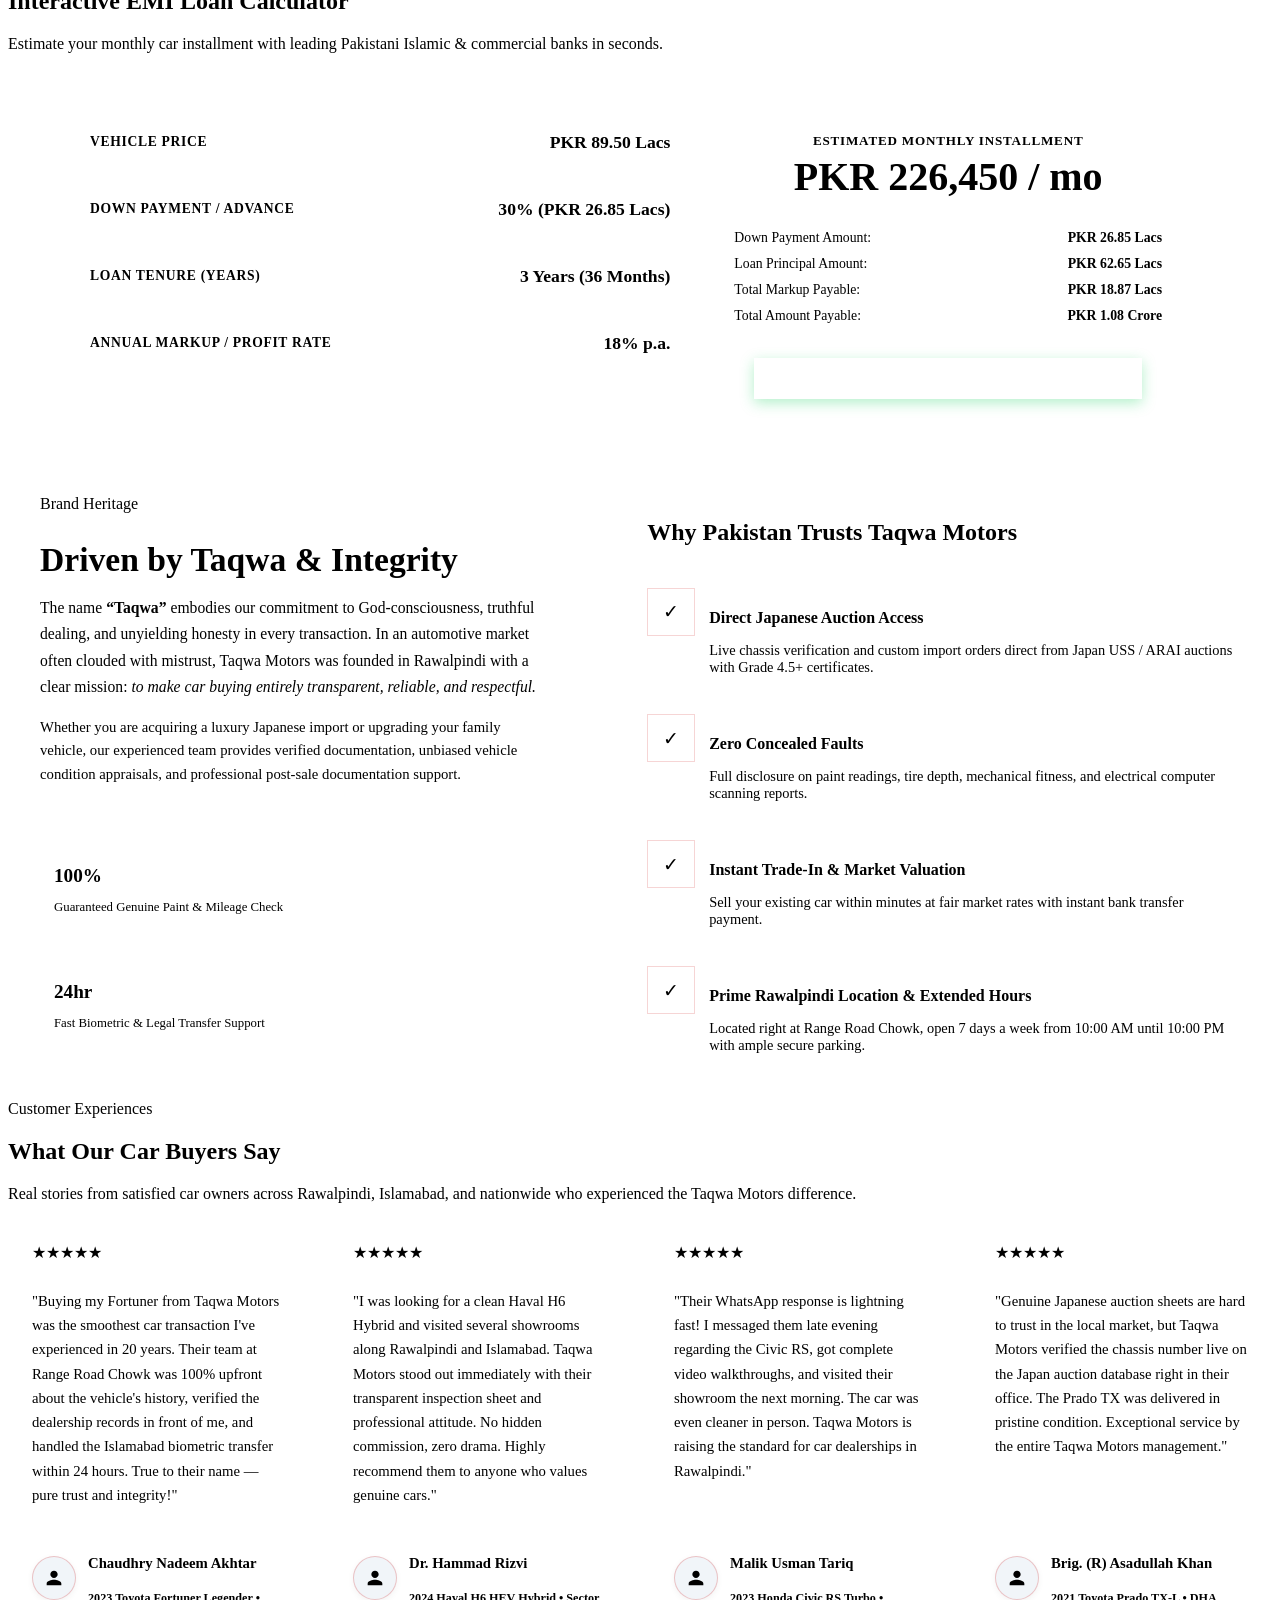
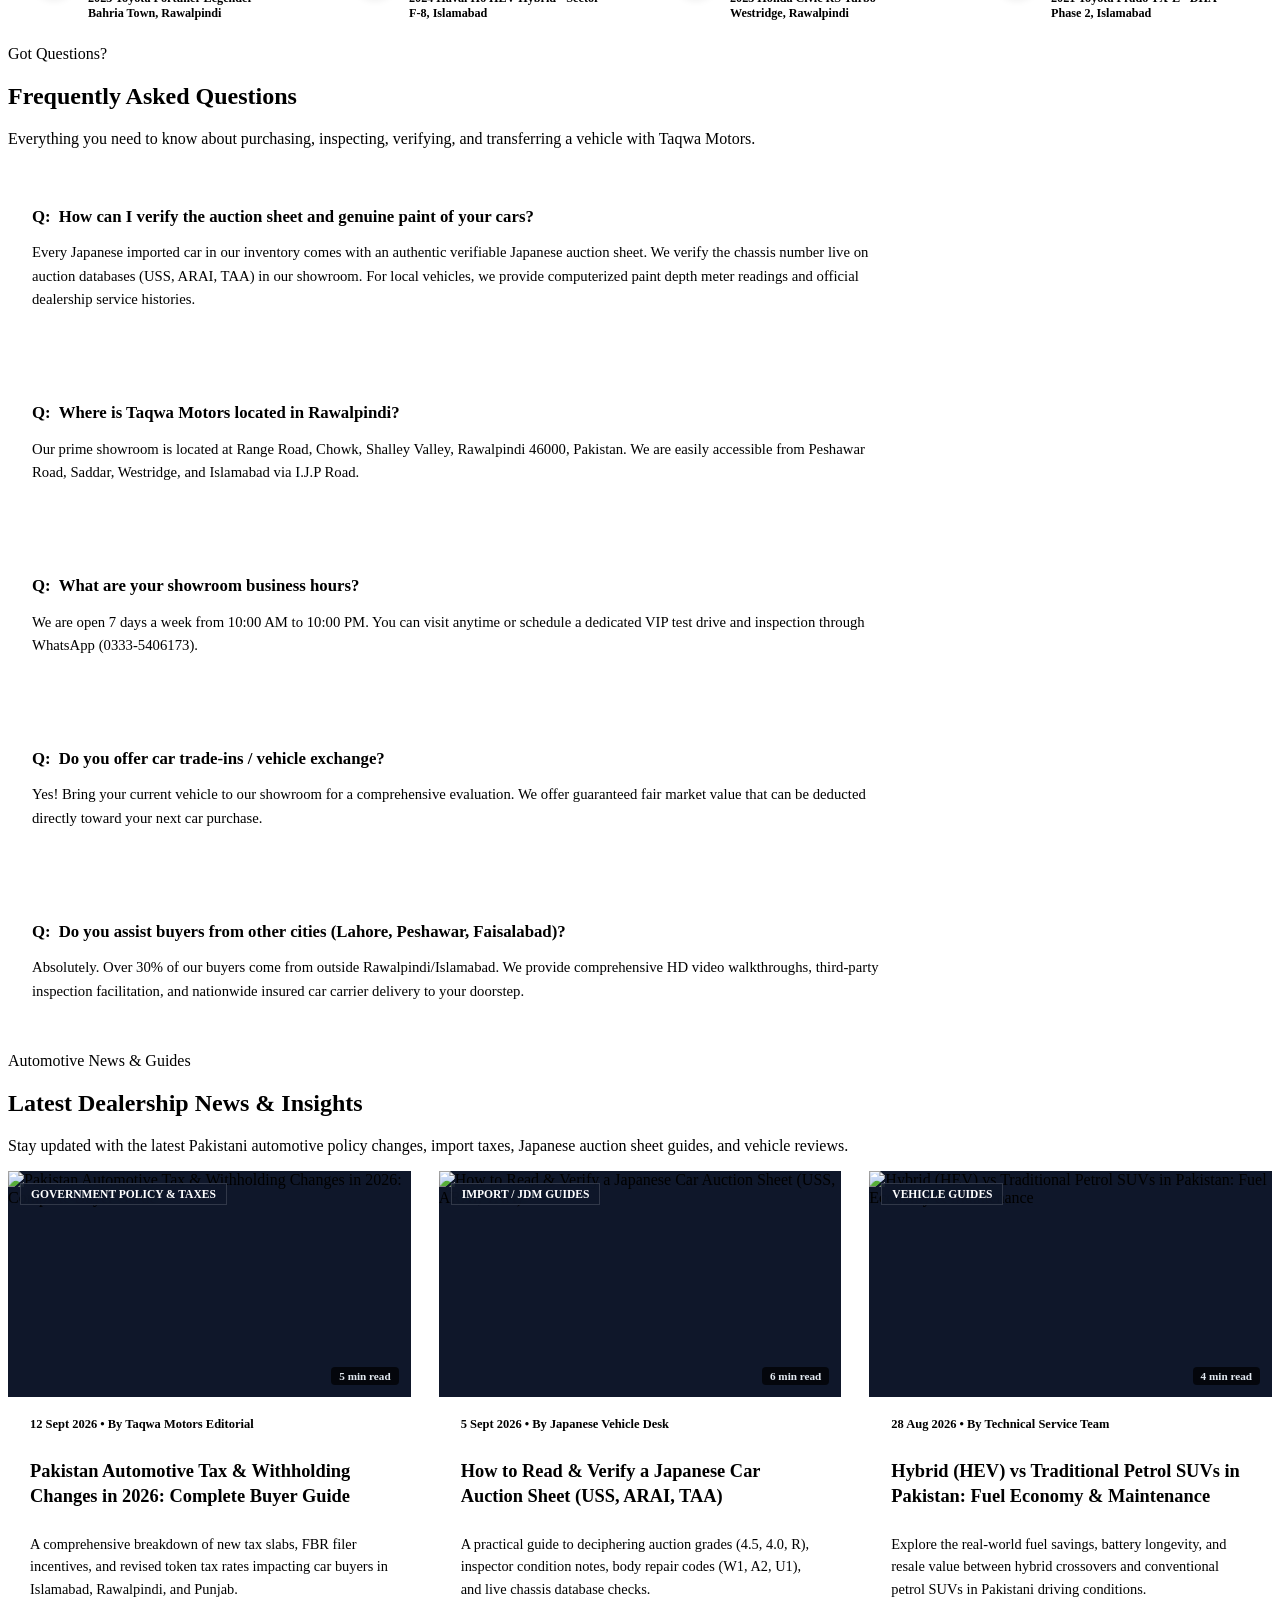
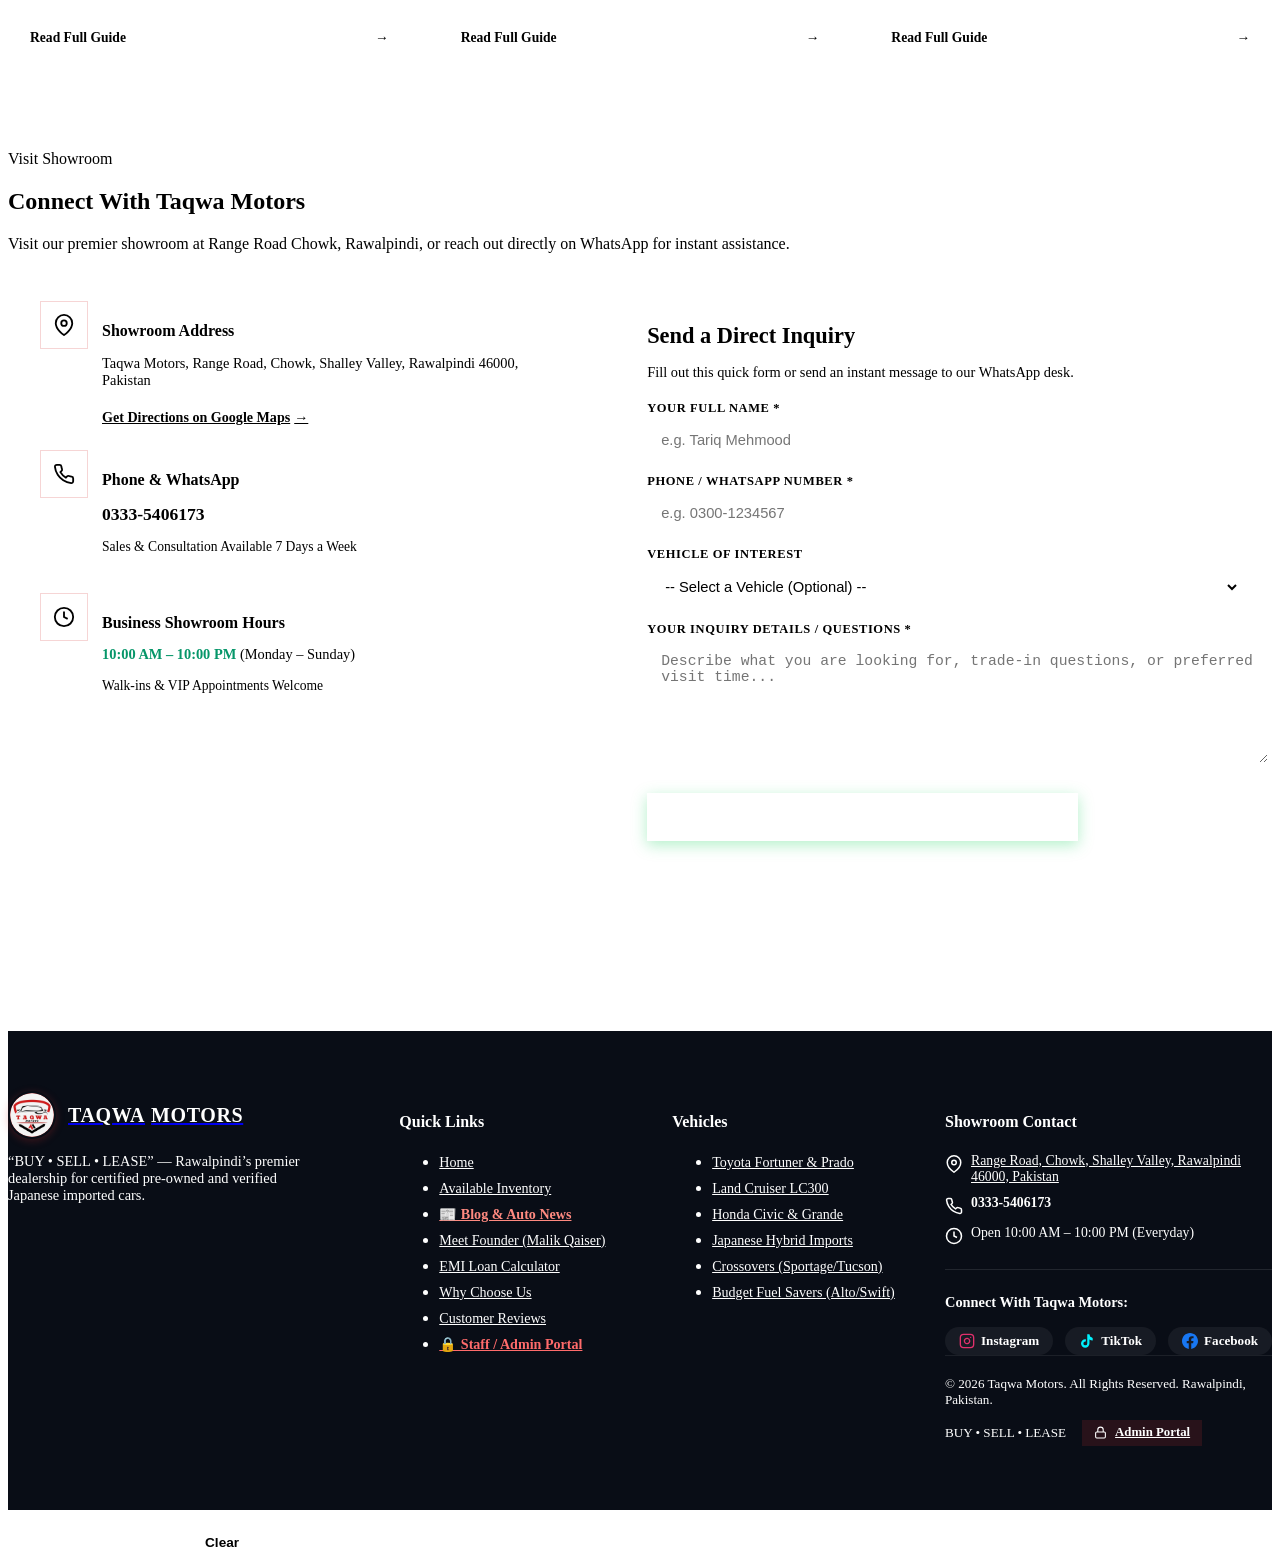
==== commit 6d910944: "Fix founder badge position, update testimonials to silhouette avatars, update opening hours to 10:00" ====
--- a/index.html
+++ b/index.html
@@ -49,7 +49,7 @@
       "longitude": 73.0182
     },
     "telephone": "+92-333-5406173",
-    "openingHours": "Mo-Su 08:00-22:00",
+    "openingHours": "Mo-Su 10:00-22:00",
     "priceRange": "PKR 2,500 - PKR 100,000,000"
   }
   </script>
@@ -407,44 +407,44 @@
         </p>
       </div>
 
-      <div class="trust-pillars-grid">
-        <div class="pillar-card reveal-on-scroll">
-          <div class="pillar-icon-box">
-            <svg width="26" height="26" viewBox="0 0 24 24" fill="none" stroke="currentColor" stroke-width="2"><circle cx="12" cy="12" r="10"></circle><polyline points="12 6 12 12 16 14"></polyline></svg>
-          </div>
-          <h3 class="pillar-title">100% Verified Auction Sheets</h3>
-          <p class="pillar-desc">
-            We provide genuine Japanese auction sheets verifiable live on official databases. Zero meter tampering, zero hidden accident history.
-          </p>
-        </div>
-
-        <div class="pillar-card reveal-on-scroll">
-          <div class="pillar-icon-box">
-            <svg width="26" height="26" viewBox="0 0 24 24" fill="none" stroke="currentColor" stroke-width="2"><path d="M12 22s8-4 8-10V5l-8-3-8 3v7c0 6 8 10 8 10z"></path></svg>
-          </div>
-          <h3 class="pillar-title">150-Point Technical Check</h3>
-          <p class="pillar-desc">
-            Every vehicle undergoes computer diagnostics, paint depth meter verification, transmission load tests, and suspension health checks.
-          </p>
-        </div>
-
+      <div class="trust-pillars-grid" id="servicesGrid">
         <div class="pillar-card reveal-on-scroll">
           <div class="pillar-icon-box">
             <svg width="26" height="26" viewBox="0 0 24 24" fill="none" stroke="currentColor" stroke-width="2"><path d="M14 2H6a2 2 0 0 0-2 2v16a2 2 0 0 0 2 2h12a2 2 0 0 0 2-2V8z"></path><polyline points="14 2 14 8 20 8"></polyline><line x1="16" y1="13" x2="8" y2="13"></line><line x1="16" y1="17" x2="8" y2="17"></line><polyline points="10 9 9 9 8 9"></polyline></svg>
           </div>
-          <h3 class="pillar-title">Clear Biometric & Excise Transfer</h3>
+          <h3 class="pillar-title">Biometric & Excise Transfer</h3>
           <p class="pillar-desc">
-            Complete legal documentation verification for Islamabad, Rawalpindi, and Punjab. Immediate biometric transfer and clear token tax records.
+            Complete end-to-end documentation assistance for Islamabad, Rawalpindi, and Punjab excise transfer and biometric verification.
           </p>
         </div>
 
         <div class="pillar-card reveal-on-scroll">
           <div class="pillar-icon-box">
-            <svg width="26" height="26" viewBox="0 0 24 24" fill="none" stroke="currentColor" stroke-width="2"><polygon points="12 2 15.09 8.26 22 9.27 17 14.14 18.18 21.02 12 17.77 5.82 21.02 7 14.14 2 9.27 8.91 8.26 12 2"></polygon></svg>
-          </div>
-          <h3 class="pillar-title">Fair Market Pricing</h3>
+            <svg width="26" height="26" viewBox="0 0 24 24" fill="none" stroke="currentColor" stroke-width="2"><polyline points="17 1 21 5 17 9"></polyline><path d="M3 11V9a4 4 0 0 1 4-4h14"></path><polyline points="7 23 3 19 7 15"></polyline><path d="M21 13v2a4 4 0 0 1-4 4H3"></path></svg>
+          </div>
+          <h3 class="pillar-title">Car Trade-In & Exchange</h3>
           <p class="pillar-desc">
-            Direct dealings without artificial dealer markups or hidden commissions. What you see is transparent, fair, and backed by verified quality.
+            Upgrade your existing car with our fair, instant market appraisal and hassle-free vehicle exchange program.
+          </p>
+        </div>
+
+        <div class="pillar-card reveal-on-scroll">
+          <div class="pillar-icon-box">
+            <svg width="26" height="26" viewBox="0 0 24 24" fill="none" stroke="currentColor" stroke-width="2"><rect x="4" y="2" width="16" height="20" rx="2"></rect><line x1="8" y1="6" x2="16" y2="6"></line><line x1="16" y1="14" x2="16" y2="18"></line><path d="M8 10h.01"></path><path d="M12 10h.01"></path><path d="M16 10h.01"></path><path d="M8 14h.01"></path><path d="M12 14h.01"></path><path d="M8 18h.01"></path><path d="M12 18h.01"></path></svg>
+          </div>
+          <h3 class="pillar-title">Bank Leasing & Financing</h3>
+          <p class="pillar-desc">
+            Personalized assistance with leading Islamic and commercial banks for fast car financing approval at competitive markup rates.
+          </p>
+        </div>
+
+        <div class="pillar-card reveal-on-scroll">
+          <div class="pillar-icon-box">
+            <svg width="26" height="26" viewBox="0 0 24 24" fill="none" stroke="currentColor" stroke-width="2"><polygon points="6 3 18 3 22 9 12 22 2 9"></polygon></svg>
+          </div>
+          <h3 class="pillar-title">VIP Showroom Consultation</h3>
+          <p class="pillar-desc">
+            Private viewing, personalized vehicle sourcing for rare JDM imports, and dedicated test drive appointments at Range Road Chowk.
           </p>
         </div>
       </div>
@@ -717,7 +717,7 @@
             <div class="info-icon-box">✓</div>
             <div class="info-content">
               <h4>Prime Rawalpindi Location & Extended Hours</h4>
-              <p>Located right at Range Road Chowk, open 7 days a week from 8:00 AM until 10:00 PM with ample secure parking.</p>
+              <p>Located right at Range Road Chowk, open 7 days a week from 10:00 AM until 10:00 PM with ample secure parking.</p>
             </div>
           </div>
         </div>
@@ -835,7 +835,7 @@
             </div>
             <div class="info-content">
               <h4>Business Showroom Hours</h4>
-              <p><strong style="color:#059669;">8:00 AM – 10:00 PM</strong> (Monday – Sunday)</p>
+              <p><strong style="color:#059669;">10:00 AM – 10:00 PM</strong> (Monday – Sunday)</p>
               <p style="font-size:0.85rem; color:var(--text-dark-muted);">Walk-ins & VIP Appointments Welcome</p>
             </div>
           </div>
@@ -969,7 +969,7 @@
             </div>
             <div class="footer-contact-item">
               <svg width="18" height="18" viewBox="0 0 24 24" fill="none" stroke="currentColor" stroke-width="2"><circle cx="12" cy="12" r="10"></circle><polyline points="12 6 12 12 16 14"></polyline></svg>
-              <span>Open 8:00 AM – 10:00 PM (Everyday)</span>
+              <span>Open 10:00 AM – 10:00 PM (Everyday)</span>
             </div>
           </div>
       <div class="footer-social-row" style="display: flex; align-items: center; justify-content: space-between; padding-top: 24px; margin-top: 24px; border-top: 1px solid rgba(255,255,255,0.1); flex-wrap: wrap; gap: 16px;">
--- a/css/components.css
+++ b/css/components.css
@@ -601,8 +601,20 @@
    -------------------------------------------------------------------------- */
 .trust-pillars-grid {
   display: grid;
-  grid-template-columns: repeat(auto-fit, minmax(260px, 1fr));
+  grid-template-columns: repeat(4, 1fr);
   gap: 24px;
+}
+
+@media (max-width: 1024px) {
+  .trust-pillars-grid {
+    grid-template-columns: repeat(2, 1fr);
+  }
+}
+
+@media (max-width: 640px) {
+  .trust-pillars-grid {
+    grid-template-columns: 1fr;
+  }
 }
 
 .pillar-card {
@@ -1553,6 +1565,20 @@
   border-radius: 50%;
   object-fit: cover;
   border: 2px solid var(--primary-red);
+}
+
+.author-avatar-silhouette {
+  width: 42px;
+  height: 42px;
+  border-radius: 50%;
+  background: var(--bg-tertiary, #F1F5F9);
+  color: var(--primary-red);
+  display: flex;
+  align-items: center;
+  justify-content: center;
+  flex-shrink: 0;
+  border: 1.5px solid rgba(211, 47, 47, 0.25);
+  box-shadow: 0 2px 6px rgba(0, 0, 0, 0.05);
 }
 
 .author-name {
@@ -2795,8 +2821,9 @@
 
 .founder-experience-badge {
   position: absolute;
-  top: 16px;
-  right: 16px;
+  bottom: 14px;
+  right: 14px;
+  top: auto;
   background: rgba(15, 23, 42, 0.92);
   backdrop-filter: blur(10px);
   -webkit-backdrop-filter: blur(10px);
@@ -2848,7 +2875,8 @@
   position: absolute;
   bottom: 14px;
   left: 14px;
-  right: 14px;
+  right: auto;
+  max-width: calc(100% - 200px);
   background: rgba(255, 255, 255, 0.96);
   backdrop-filter: blur(8px);
   padding: 8px 14px;
@@ -2863,6 +2891,19 @@
   z-index: 2;
 }
 
+@media (max-width: 576px) {
+  .founder-experience-badge {
+    bottom: 58px;
+    right: 14px;
+  }
+  .founder-role-tag {
+    bottom: 14px;
+    left: 14px;
+    right: 14px;
+    max-width: none;
+  }
+}
+
 .founder-role-dot {
   width: 8px;
   height: 8px;
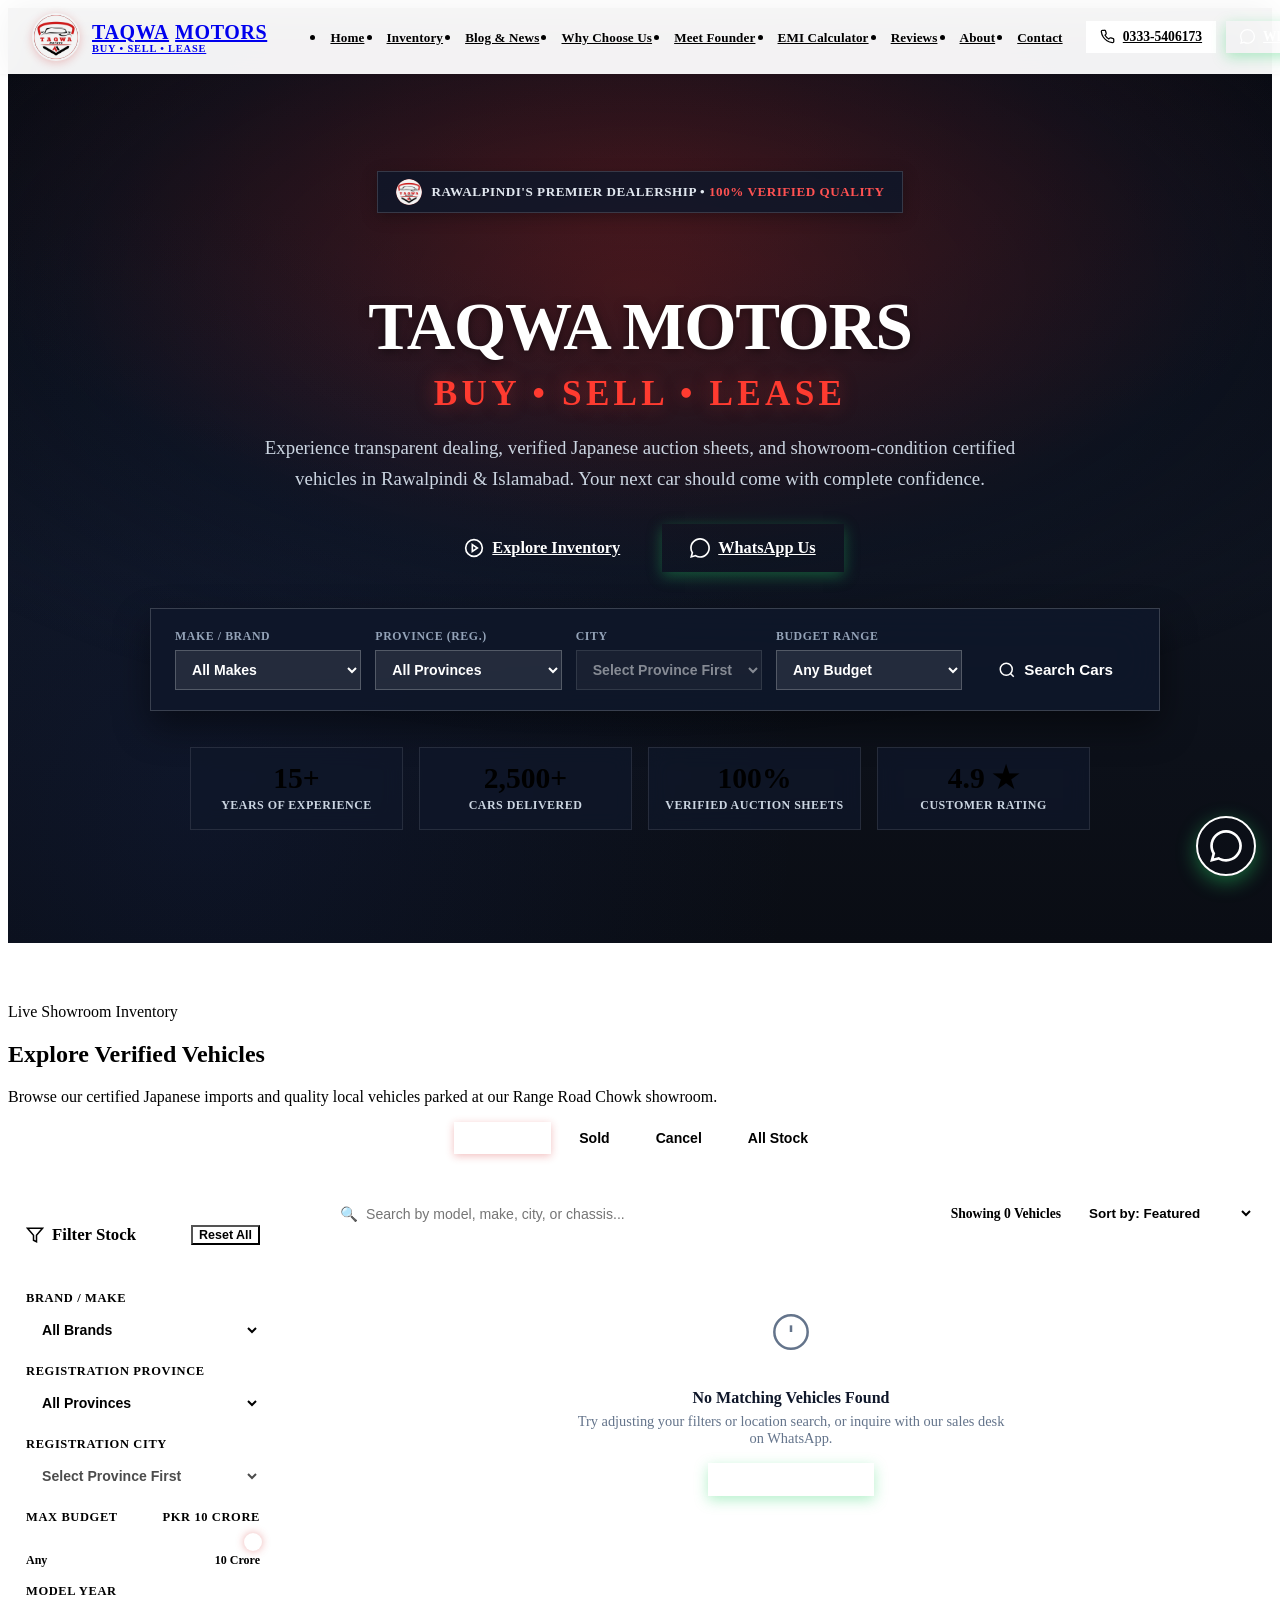
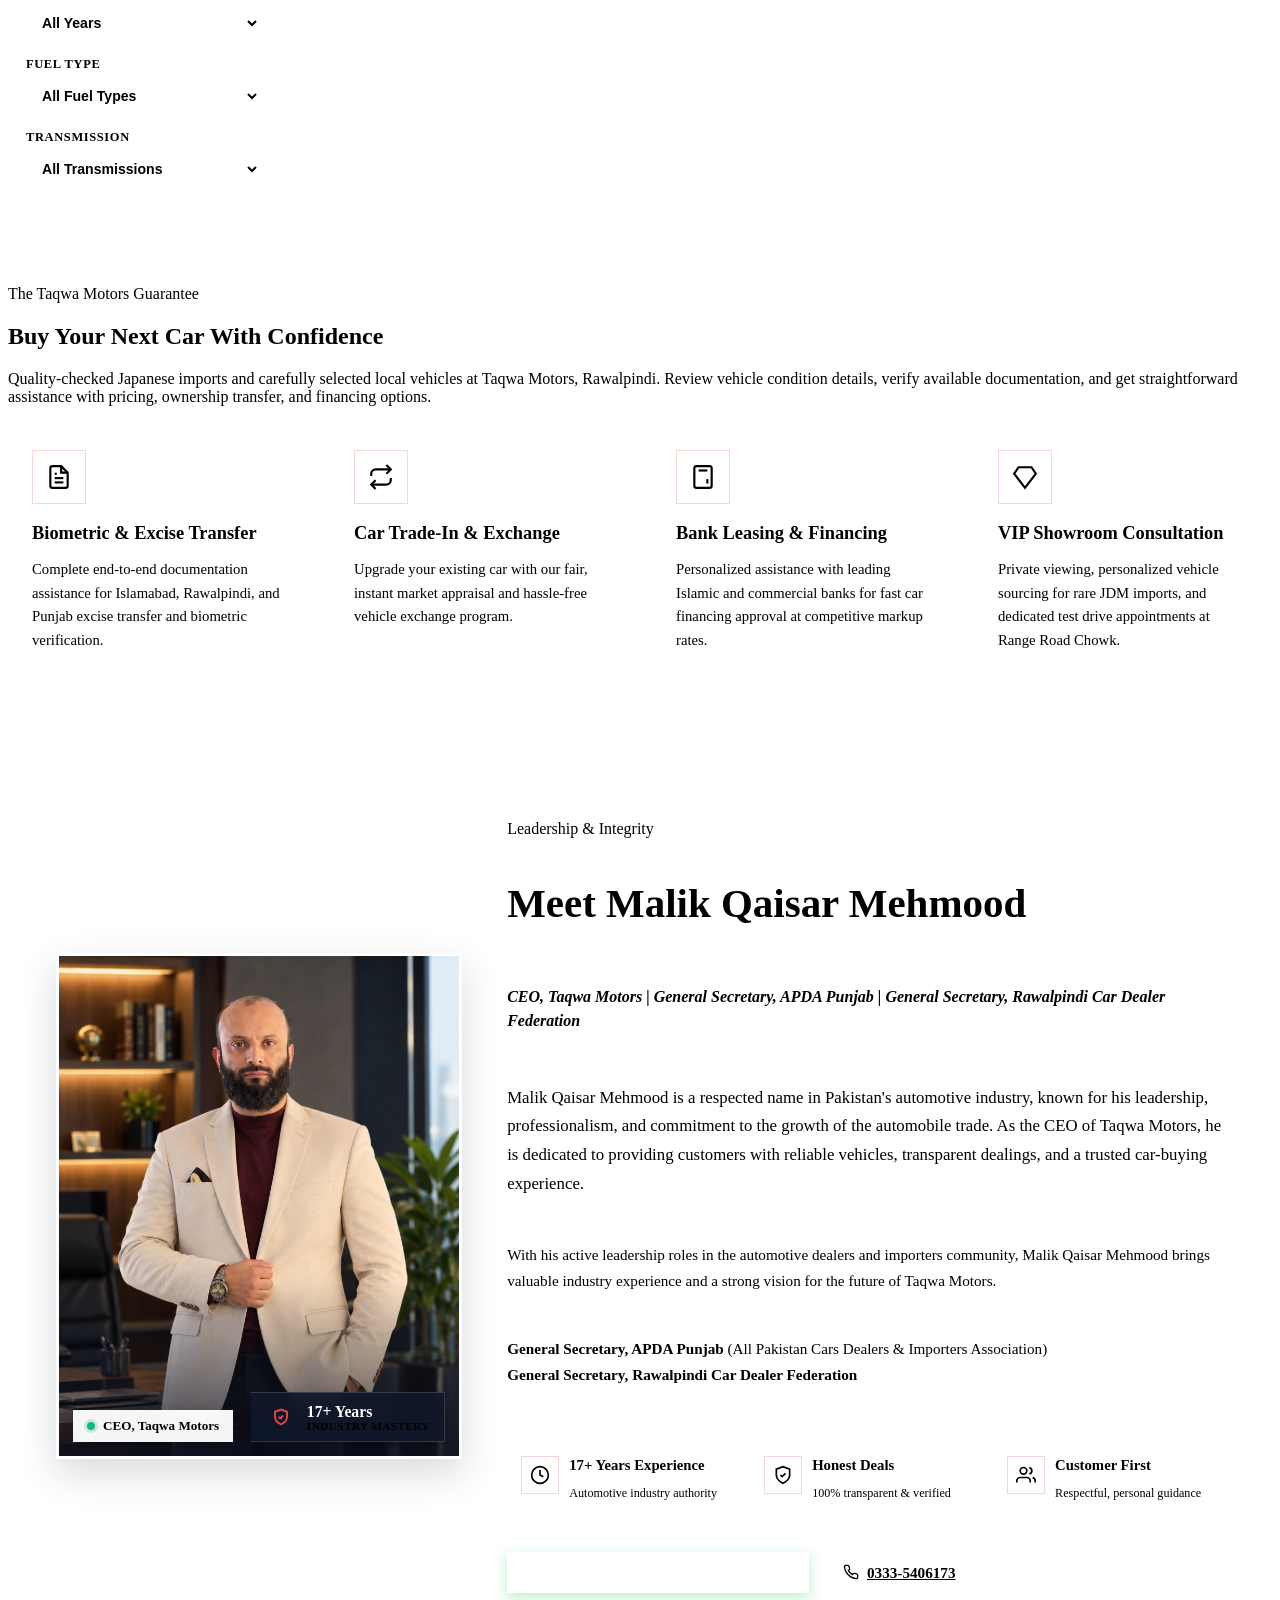
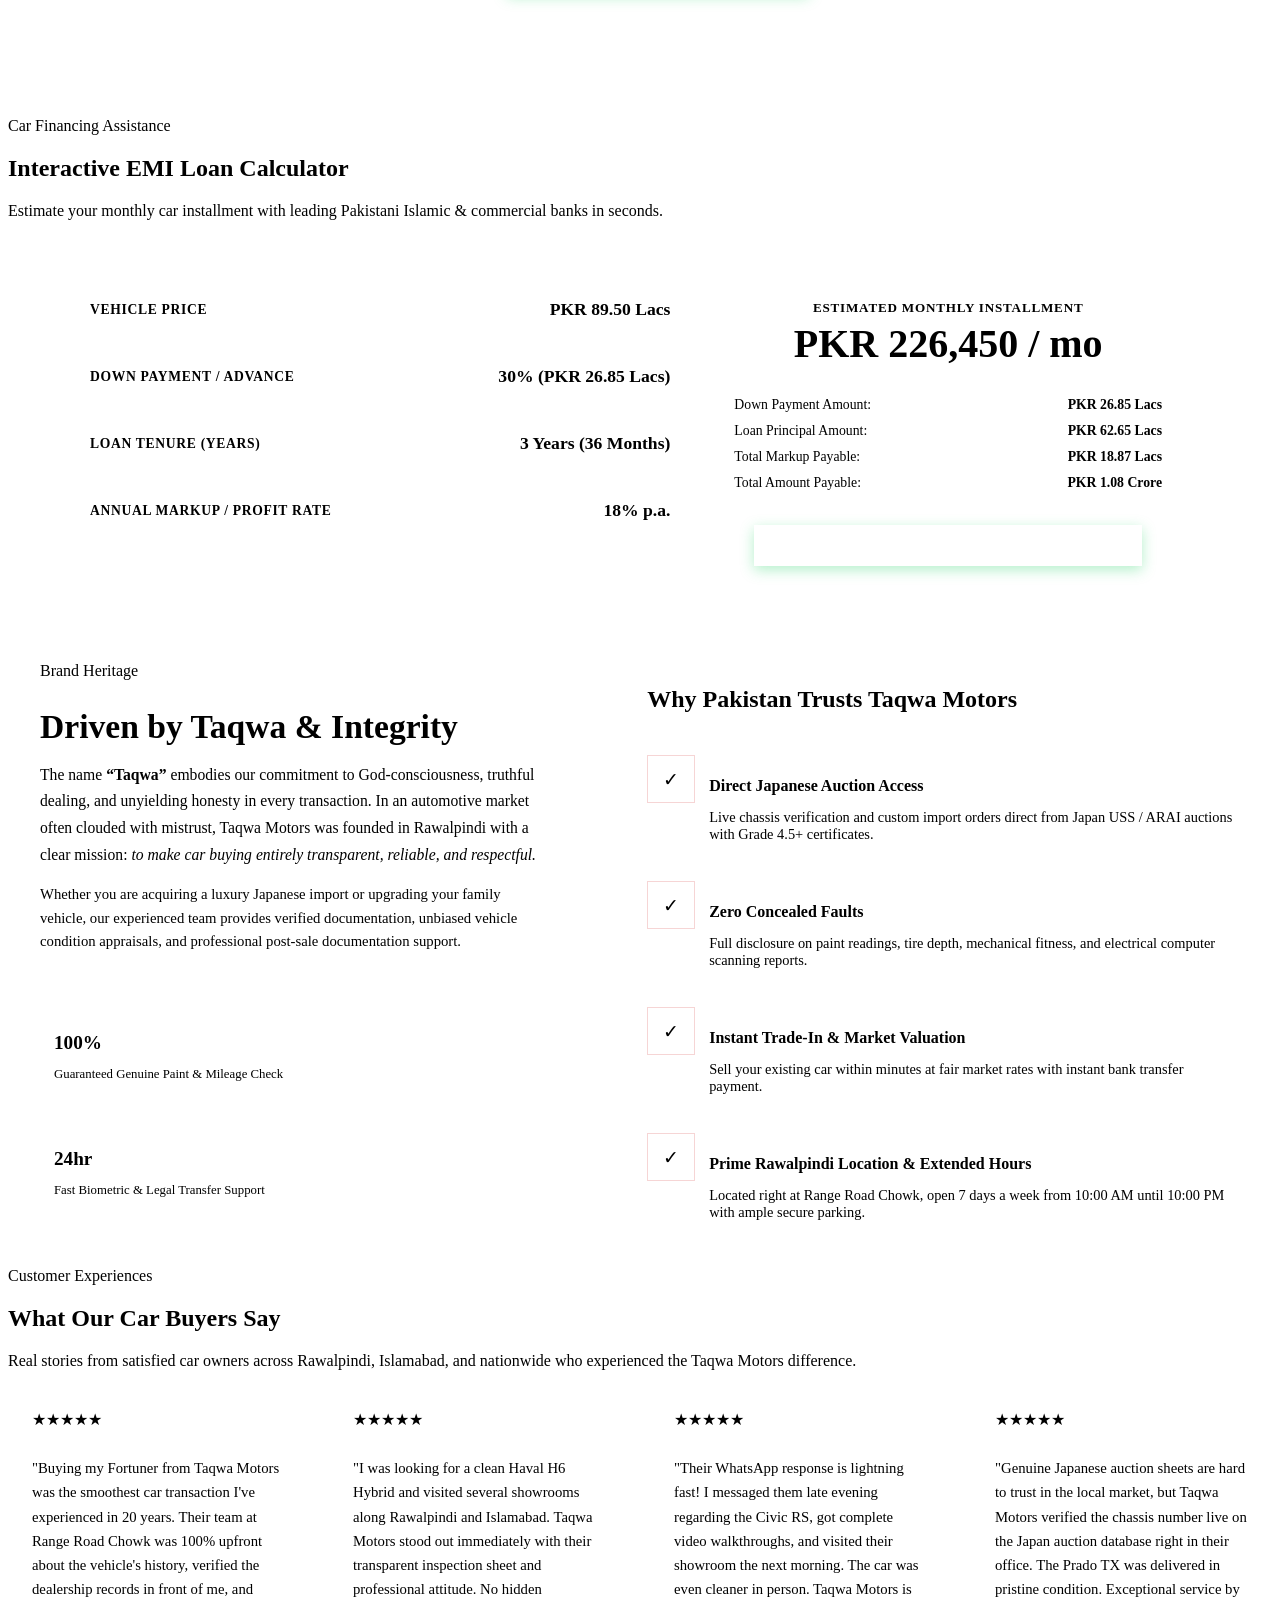
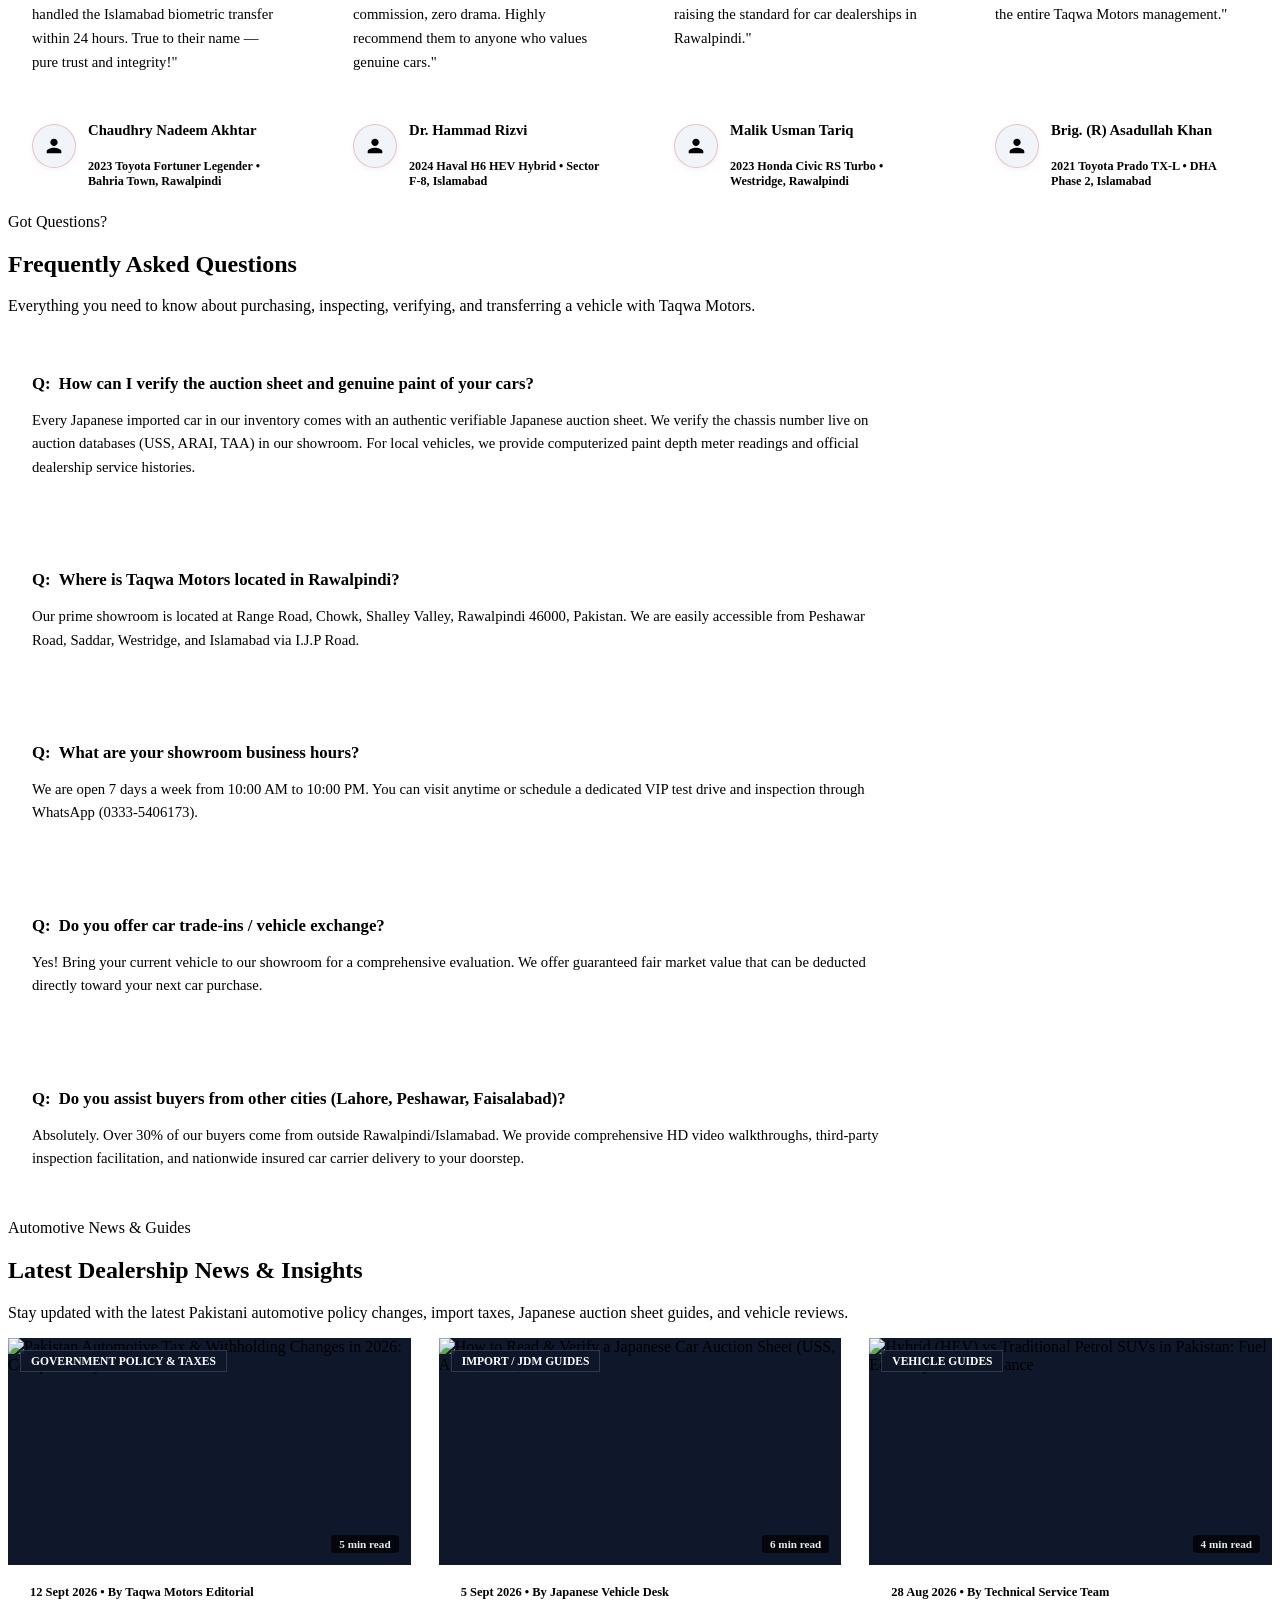
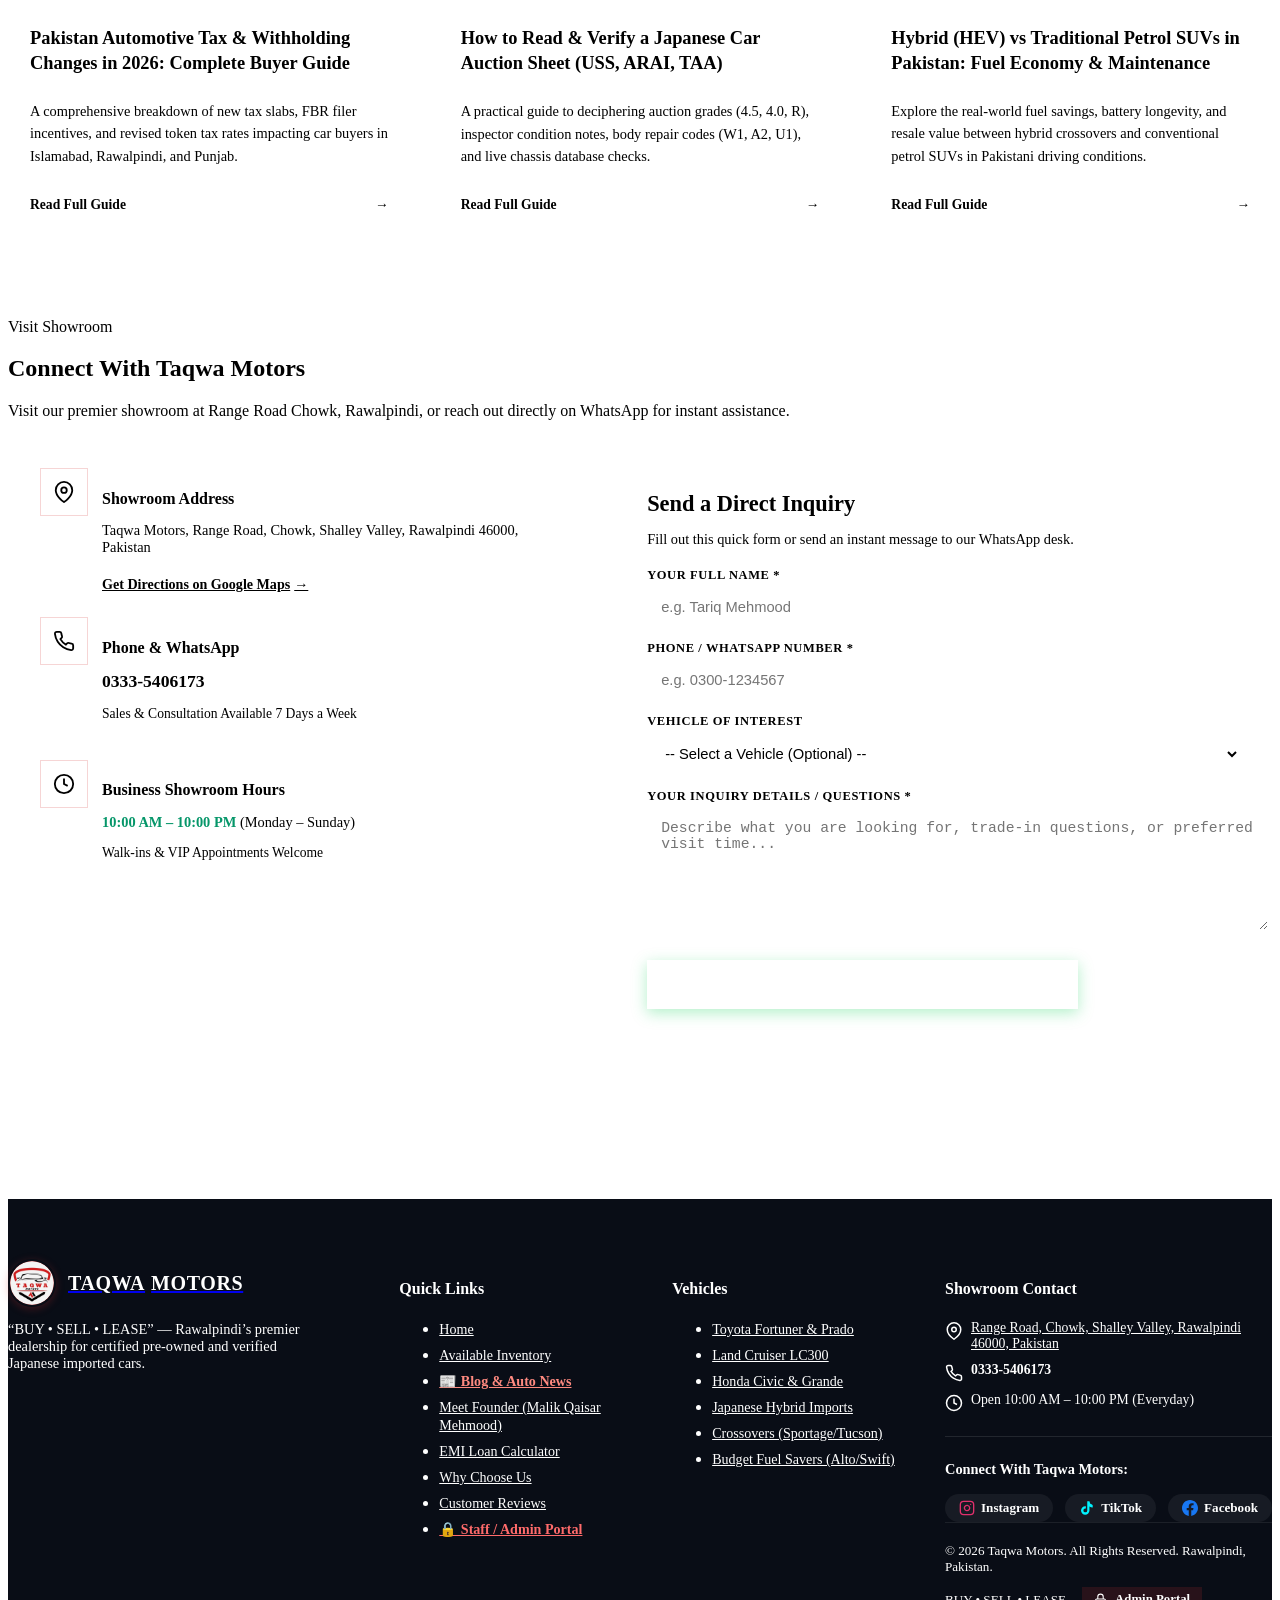
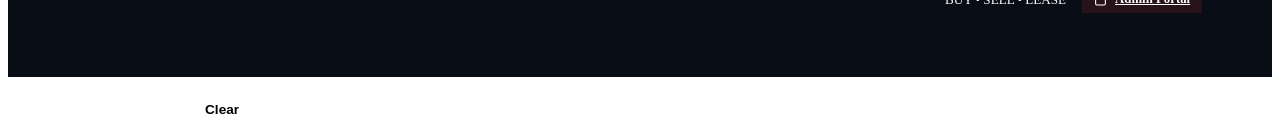
==== commit 34777b85: "content: update homepage introduction and Malik Qaisar Mehmood leadership profile" ====
--- a/index.html
+++ b/index.html
@@ -45,8 +45,8 @@
     },
     "geo": {
       "@type": "GeoCoordinates",
-      "latitude": 33.5854,
-      "longitude": 73.0182
+      "latitude": 33.5996875,
+      "longitude": 73.0143125
     },
     "telephone": "+92-333-5406173",
     "openingHours": "Mo-Su 10:00-22:00",
@@ -401,9 +401,11 @@
     <div class="container">
       <div class="section-header reveal-on-scroll">
         <span class="section-tag tag-dark">The Taqwa Motors Guarantee</span>
-        <h2 class="section-title">Your Next Car Should Come With <span class="text-red">Total Confidence</span></h2>
+        <h2 class="section-title">Buy Your Next Car <span class="text-red">With Confidence</span></h2>
         <p class="section-subtitle">
-          At Taqwa Motors, integrity is our founding principle. We remove the uncertainty of buying a used or imported vehicle through 100% transparent procedures.
+          Quality-checked Japanese imports and carefully selected local vehicles at Taqwa Motors, Rawalpindi.
+          Review vehicle condition details, verify available documentation, and get straightforward assistance
+          with pricing, ownership transfer, and financing options.
         </p>
       </div>
 
@@ -452,7 +454,7 @@
   </section>
 
   <!-- ========================================================================
-       5. LEADERSHIP & FOUNDER SHOWCASE - MEET MALIK QAISER
+       5. LEADERSHIP & FOUNDER SHOWCASE - MEET MALIK QAISAR MEHMOOD
        ======================================================================== -->
   <section class="section founder-showcase-section" id="founder">
     <span id="services" style="position: absolute; top: -80px;"></span>
@@ -464,7 +466,7 @@
           <div class="founder-image-frame">
             <img 
               src="assets/malik-qaiser.jpg" 
-              alt="Malik Qaiser - Taqwa Motors" 
+              alt="Malik Qaisar Mehmood - Taqwa Motors" 
               class="founder-portrait-img"
               loading="lazy"
             >
@@ -484,7 +486,7 @@
             <!-- Bottom Floating Tag -->
             <div class="founder-role-tag">
               <span class="founder-role-dot"></span>
-              <span>Founder & Managing Director</span>
+              <span>CEO, Taqwa Motors</span>
             </div>
           </div>
         </div>
@@ -494,19 +496,27 @@
           <div class="founder-header-block">
             <span class="section-tag tag-dark">Leadership & Integrity</span>
             <h2 class="founder-title">
-              Meet <span class="text-red">Malik Qaiser</span>
+              Meet <span class="text-red">Malik Qaisar Mehmood</span>
             </h2>
             <p class="founder-tagline">
-              "Where Trust Drives Everything — Delivering Honesty & Transparency Since 2007."
+              CEO, Taqwa Motors | General Secretary, APDA Punjab | General Secretary, Rawalpindi Car Dealer Federation
             </p>
           </div>
 
           <div class="founder-body-text">
             <p class="founder-lead-para">
-              With over <strong>17 years of experience</strong> in the automotive industry, <strong>Malik Qaiser</strong> has built his reputation on <strong>honesty, trust, and customer satisfaction</strong>.
+              Malik Qaisar Mehmood is a respected name in Pakistan's automotive industry, known for his leadership,
+              professionalism, and commitment to the growth of the automobile trade. As the CEO of Taqwa Motors,
+              he is dedicated to providing customers with reliable vehicles, transparent dealings, and a trusted
+              car-buying experience.
             </p>
             <p class="founder-secondary-para">
-              He believes in treating every customer with respect, providing honest guidance, and making every deal clear and transparent. Whether you're buying or selling a car, his goal is to make the entire experience smooth, comfortable, and trustworthy.
+              With his active leadership roles in the automotive dealers and importers community, Malik Qaisar Mehmood
+              brings valuable industry experience and a strong vision for the future of Taqwa Motors.
+            </p>
+            <p class="founder-secondary-para">
+              <strong>General Secretary, APDA Punjab</strong> (All Pakistan Cars Dealers &amp; Importers Association)<br>
+              <strong>General Secretary, Rawalpindi Car Dealer Federation</strong>
             </p>
           </div>
 
@@ -547,7 +557,7 @@
           <div class="founder-actions-row">
             <a href="https://wa.me/923335406173?text=Assalam-o-Alaikum%20Malik%20Qaiser%20Sahib,%20I%20would%20like%20to%20consult%20with%20you%20regarding%20buying/selling%20a%20car%20at%20Taqwa%20Motors." target="_blank" rel="noopener noreferrer" class="btn btn-whatsapp glow-hover">
               <svg width="18" height="18" viewBox="0 0 24 24" fill="currentColor"><path d="M.057 24l1.687-6.163c-1.041-1.804-1.588-3.849-1.587-5.946.003-6.556 5.338-11.891 11.893-11.891 3.181.001 6.167 1.24 8.413 3.488 2.245 2.248 3.481 5.236 3.48 8.414-.003 6.557-5.338 11.892-11.893 11.892-1.99-.001-3.951-.5-5.688-1.448l-6.305 1.654zm6.597-3.807c1.676.995 3.276 1.591 5.392 1.592 5.448 0 9.886-4.434 9.889-9.885.002-5.462-4.415-9.89-9.881-9.892-5.452 0-9.887 4.434-9.889 9.884-.001 2.225.651 3.891 1.746 5.634l-.999 3.648 3.742-.981z"/></svg>
-              <span>Speak with Malik Qaiser</span>
+              <span>Speak with Malik Qaisar Mehmood</span>
             </a>
 
             <a href="tel:03335406173" class="btn btn-outline">
@@ -812,7 +822,7 @@
             <div class="info-content">
               <h4>Showroom Address</h4>
               <p>Taqwa Motors, Range Road, Chowk, Shalley Valley, Rawalpindi 46000, Pakistan</p>
-              <a href="https://maps.app.goo.gl/vJhtE2vLmomiwnxz7?g_st=ac" target="_blank" rel="noopener noreferrer" style="color: var(--primary-red); font-size: 0.88rem; font-weight:700; display:inline-flex; align-items:center; gap:4px; margin-top:6px;">
+              <a href="https://www.google.com/maps/place/Taqwa+Motors/@33.5996875,73.0143125,17z/data=!3m2!1e3!4b1!4m6!3m5!1s0x38df9412fbe061a7:0x4d828daa0413021b!8m2!3d33.5996875!4d73.0143125!16s%2Fg%2F11cmcvd9k9" target="_blank" rel="noopener noreferrer" style="color: var(--primary-red); font-size: 0.88rem; font-weight:700; display:inline-flex; align-items:center; gap:4px; margin-top:6px;">
                 <span>Get Directions on Google Maps</span> →
               </a>
             </div>
@@ -843,7 +853,7 @@
           <!-- Interactive Map Container -->
           <div class="map-embed-wrapper">
             <iframe 
-              src="https://www.google.com/maps/embed?pb=!1m18!1m12!1m3!1d3322.039648937989!2d73.0152528!3d33.5854041!2m3!1f0!2f0!3f0!3m2!1i1024!2i768!4f13.1!3m3!1m2!1s0x38df93892dc479b1%3A0xe97950c95029e083!2sTaqwa%20Motors!5e0!3m2!1sen!2spk!4v1710000000000!5m2!1sen!2spk" 
+              src="https://www.google.com/maps/embed?pb=!1m18!1m12!1m3!1d3321.439128539257!2d73.0117376!3d33.5996875!2m3!1f0!2f0!3f0!3m2!1i1024!2i768!4f13.1!3m3!1m2!1s0x38df9412fbe061a7%3A0x4d828daa0413021b!2sTaqwa%20Motors!5e0!3m2!1sen!2spk!4v1710000000000!5m2!1sen!2spk" 
               allowfullscreen="" 
               loading="lazy" 
               referrerpolicy="no-referrer-when-downgrade"
@@ -932,7 +942,7 @@
             <li><a href="#home" class="footer-link">Home</a></li>
             <li><a href="#inventory" class="footer-link">Available Inventory</a></li>
             <li><a href="blog.html" class="footer-link" style="color: #FF8A80; font-weight: 700;">📰 Blog & Auto News</a></li>
-            <li><a href="#founder" class="footer-link">Meet Founder (Malik Qaiser)</a></li>
+            <li><a href="#founder" class="footer-link">Meet Founder (Malik Qaisar Mehmood)</a></li>
             <li><a href="#calculator" class="footer-link">EMI Loan Calculator</a></li>
             <li><a href="#why-us" class="footer-link">Why Choose Us</a></li>
             <li><a href="#testimonials" class="footer-link">Customer Reviews</a></li>
@@ -959,7 +969,7 @@
           <div class="footer-contact-list">
             <div class="footer-contact-item">
               <svg width="18" height="18" viewBox="0 0 24 24" fill="none" stroke="currentColor" stroke-width="2"><path d="M21 10c0 7-9 13-9 13s-9-6-9-13a9 9 0 0 1 18 0z"></path><circle cx="12" cy="10" r="3"></circle></svg>
-              <a href="https://maps.app.goo.gl/vJhtE2vLmomiwnxz7?g_st=ac" target="_blank" rel="noopener noreferrer" style="color:inherit;">
+              <a href="https://www.google.com/maps/place/Taqwa+Motors/@33.5996875,73.0143125,17z/data=!3m2!1e3!4b1!4m6!3m5!1s0x38df9412fbe061a7:0x4d828daa0413021b!8m2!3d33.5996875!4d73.0143125!16s%2Fg%2F11cmcvd9k9" target="_blank" rel="noopener noreferrer" style="color:inherit;">
                 Range Road, Chowk, Shalley Valley, Rawalpindi 46000, Pakistan
               </a>
             </div>
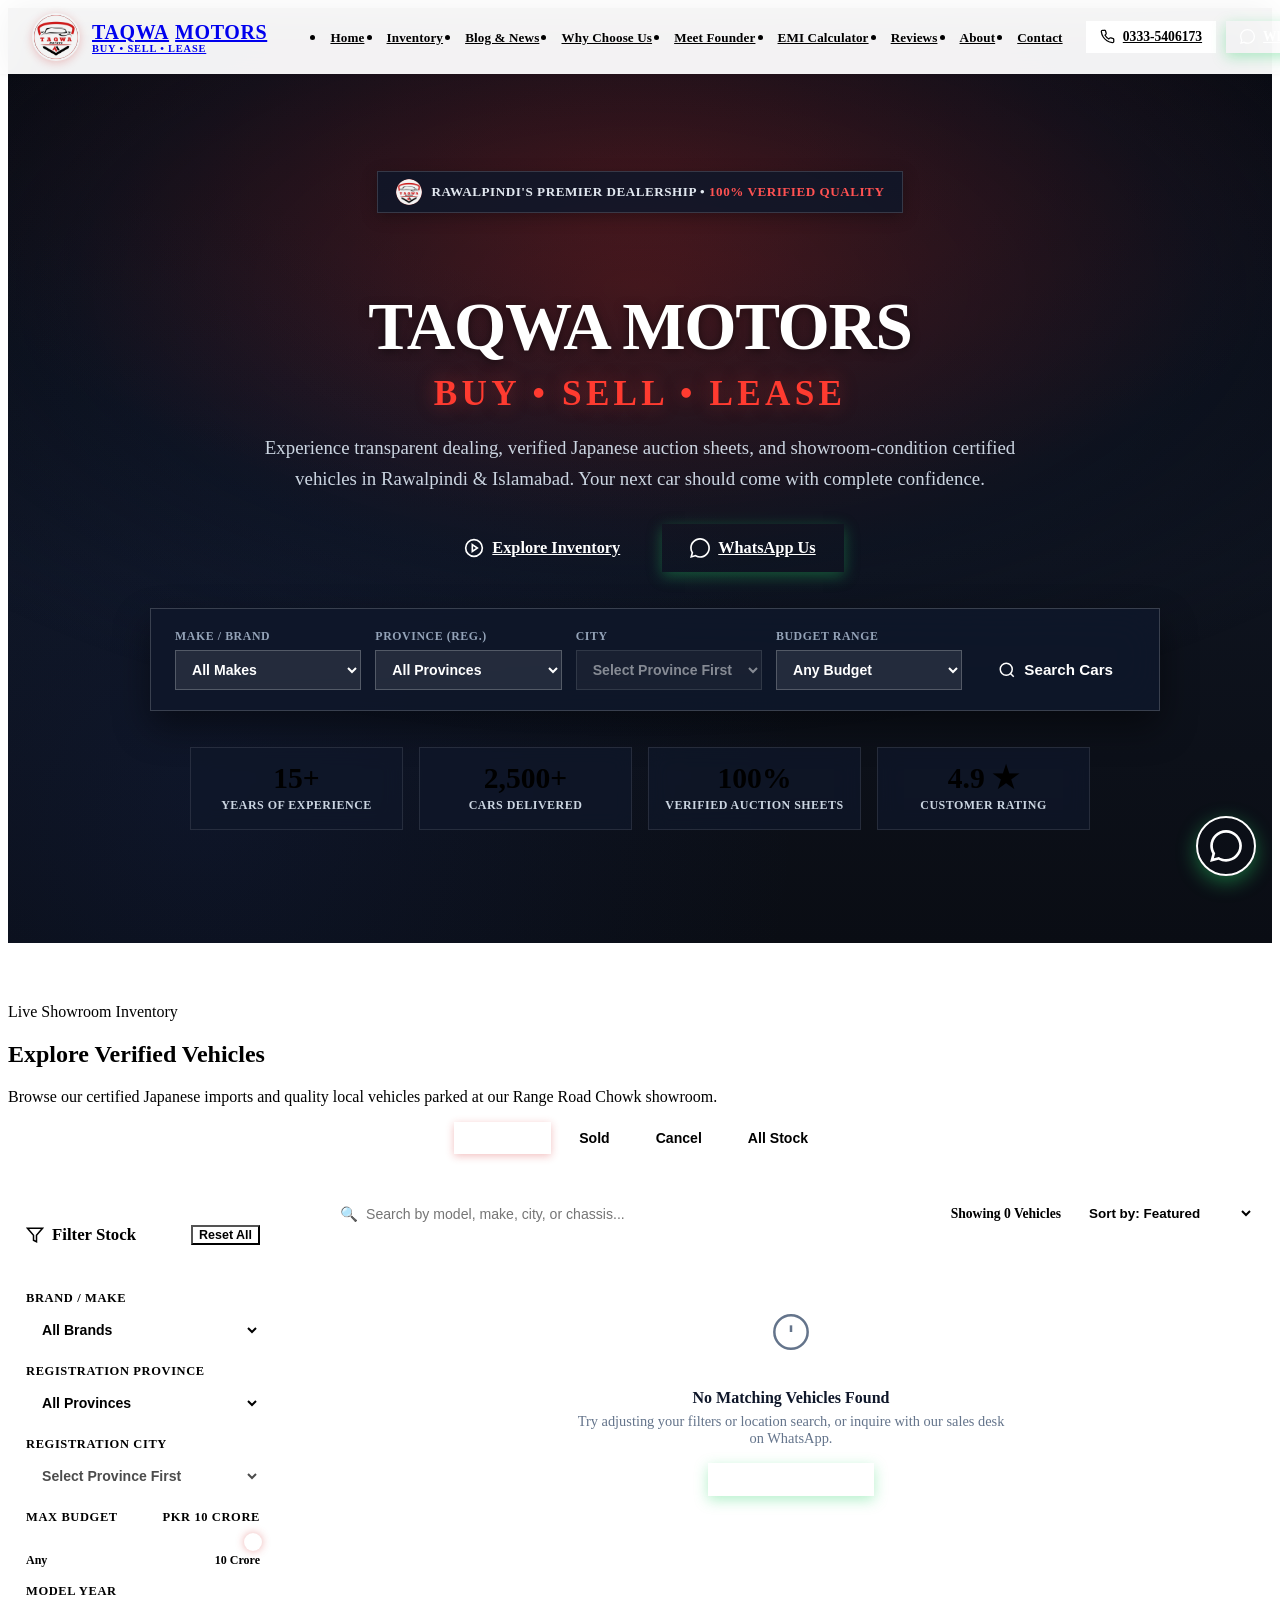
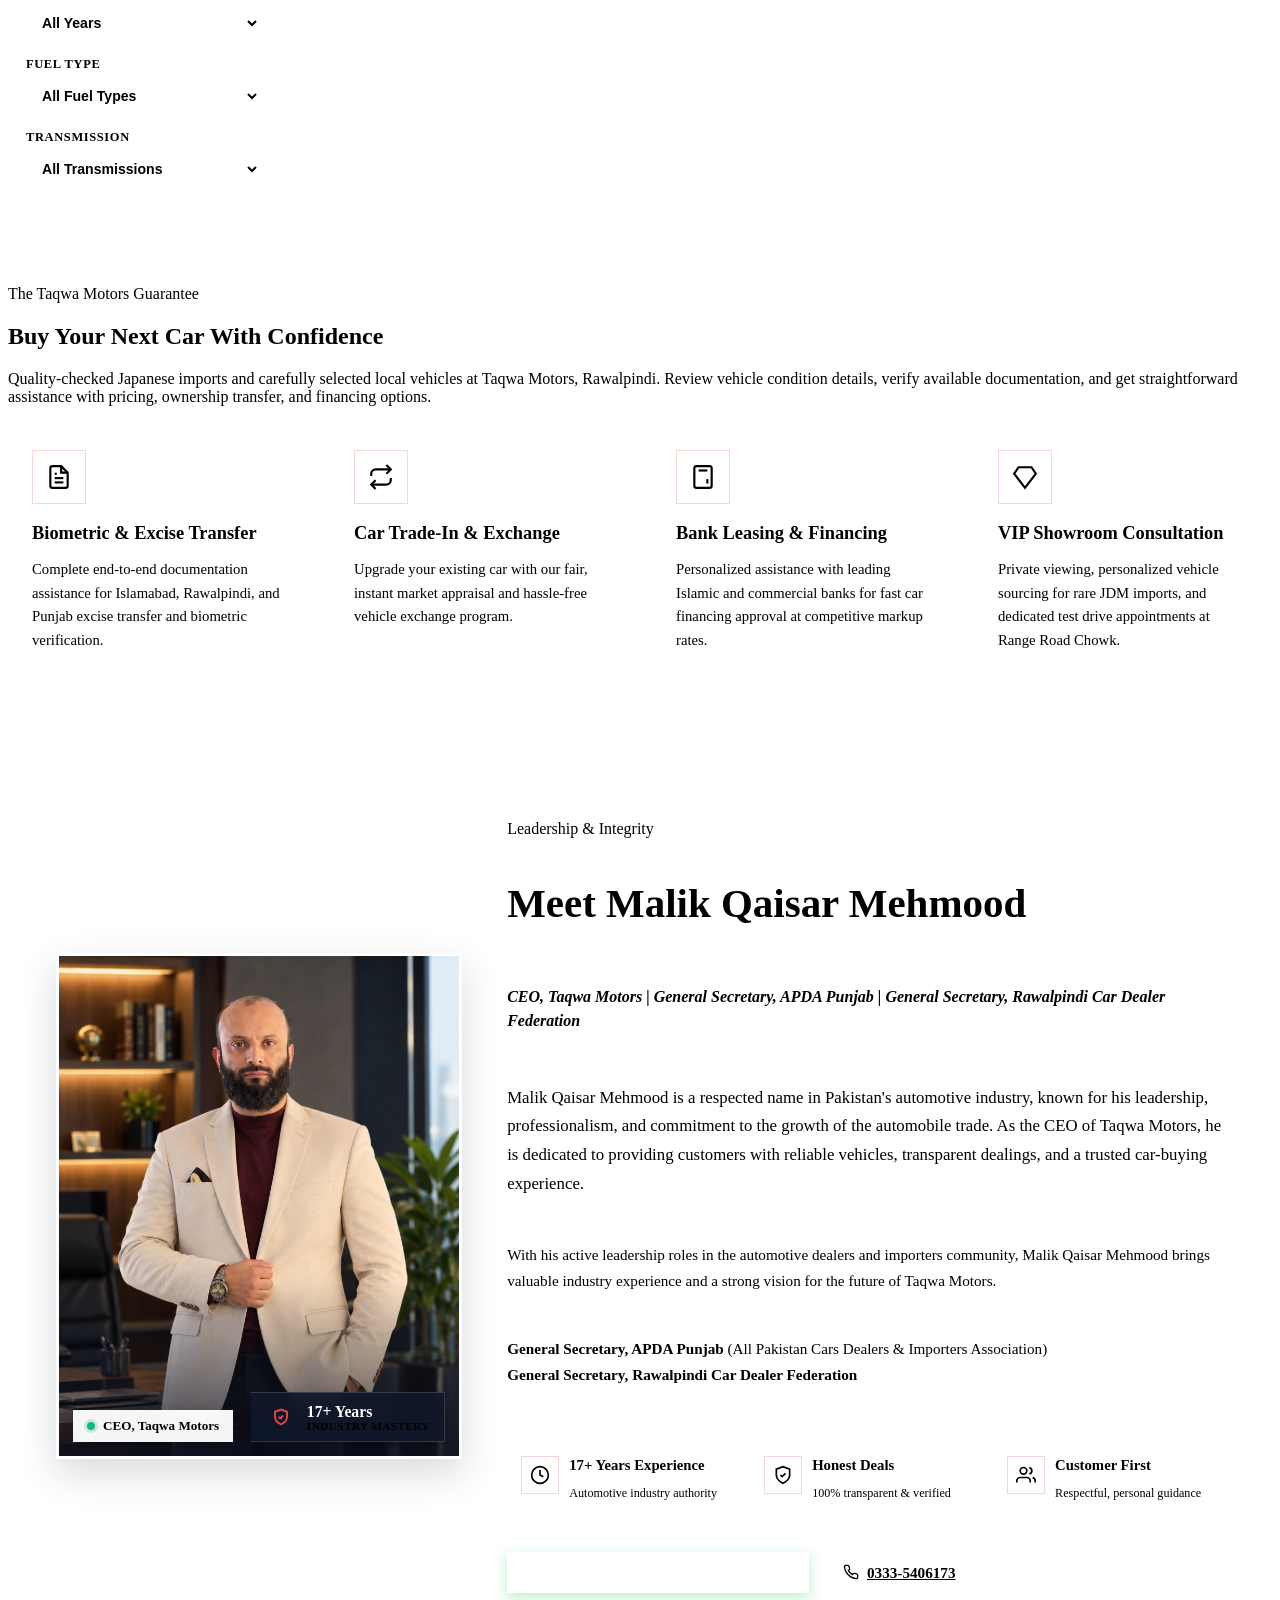
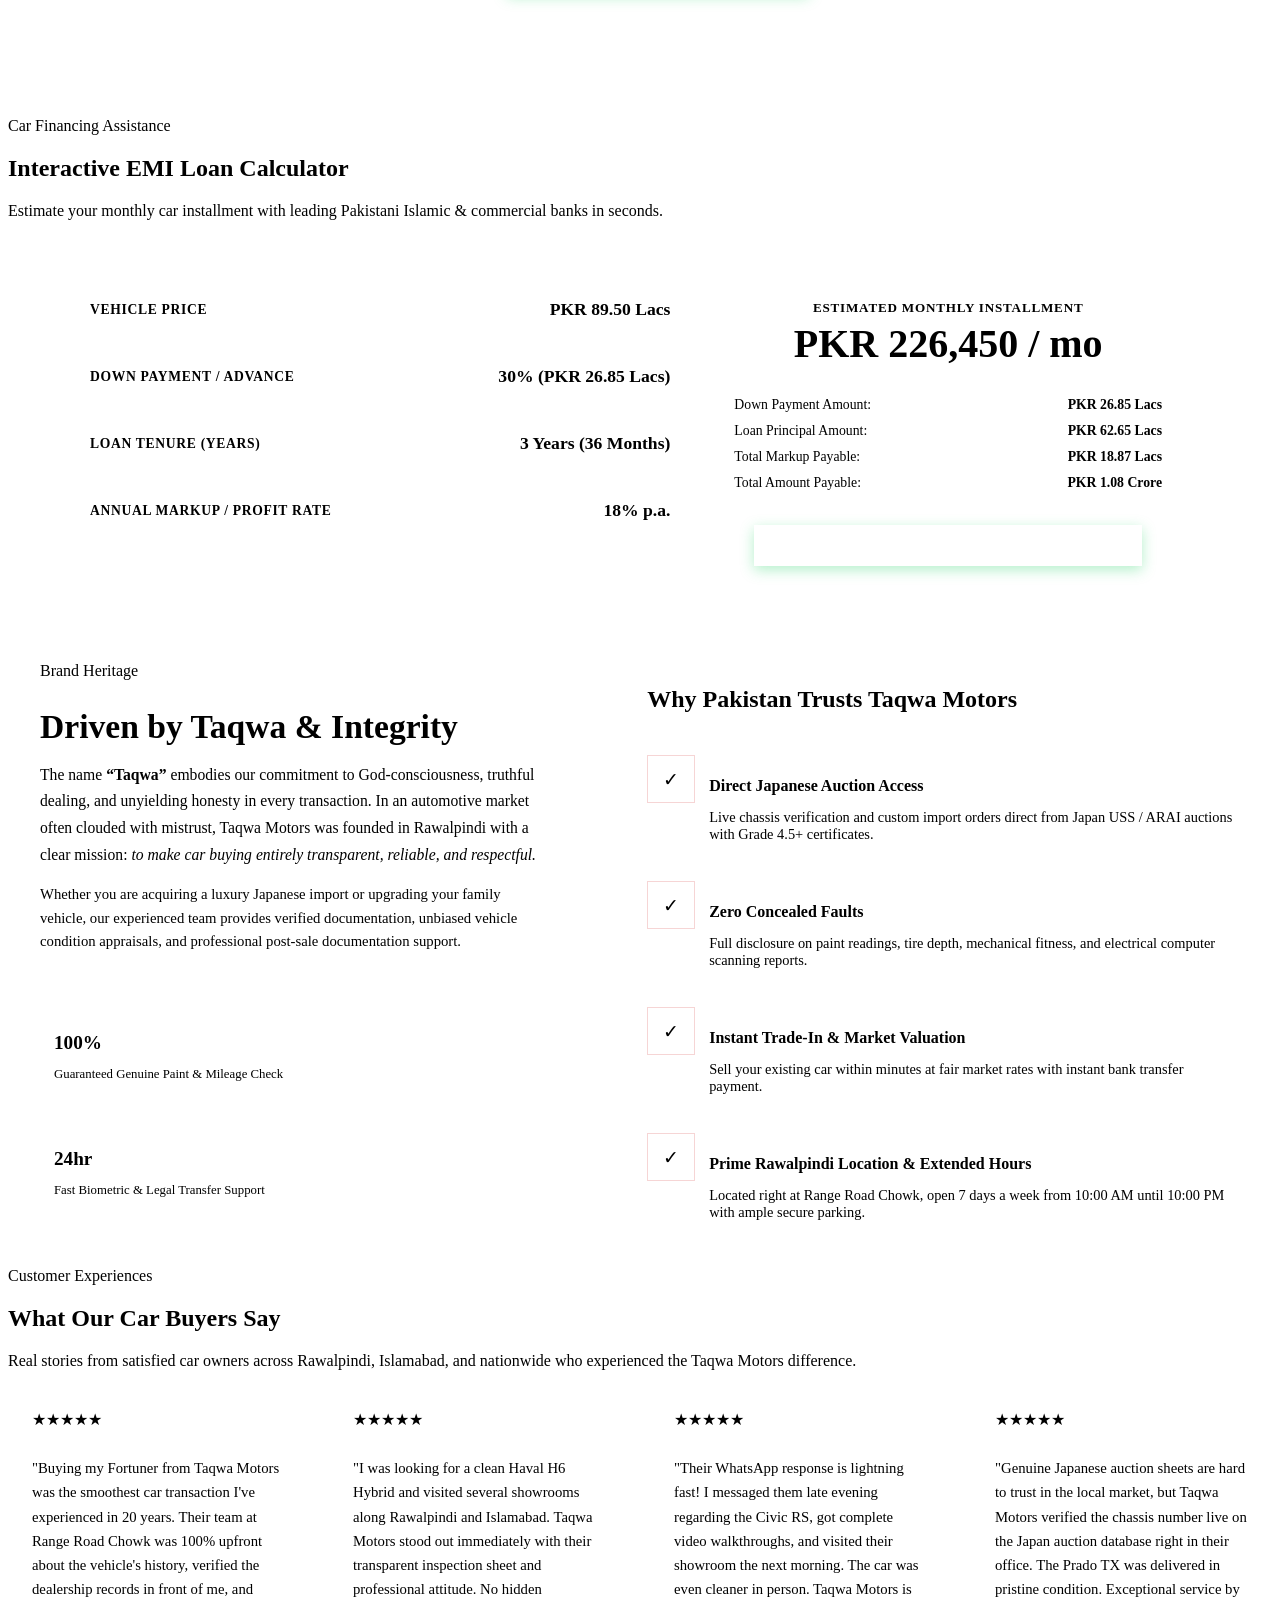
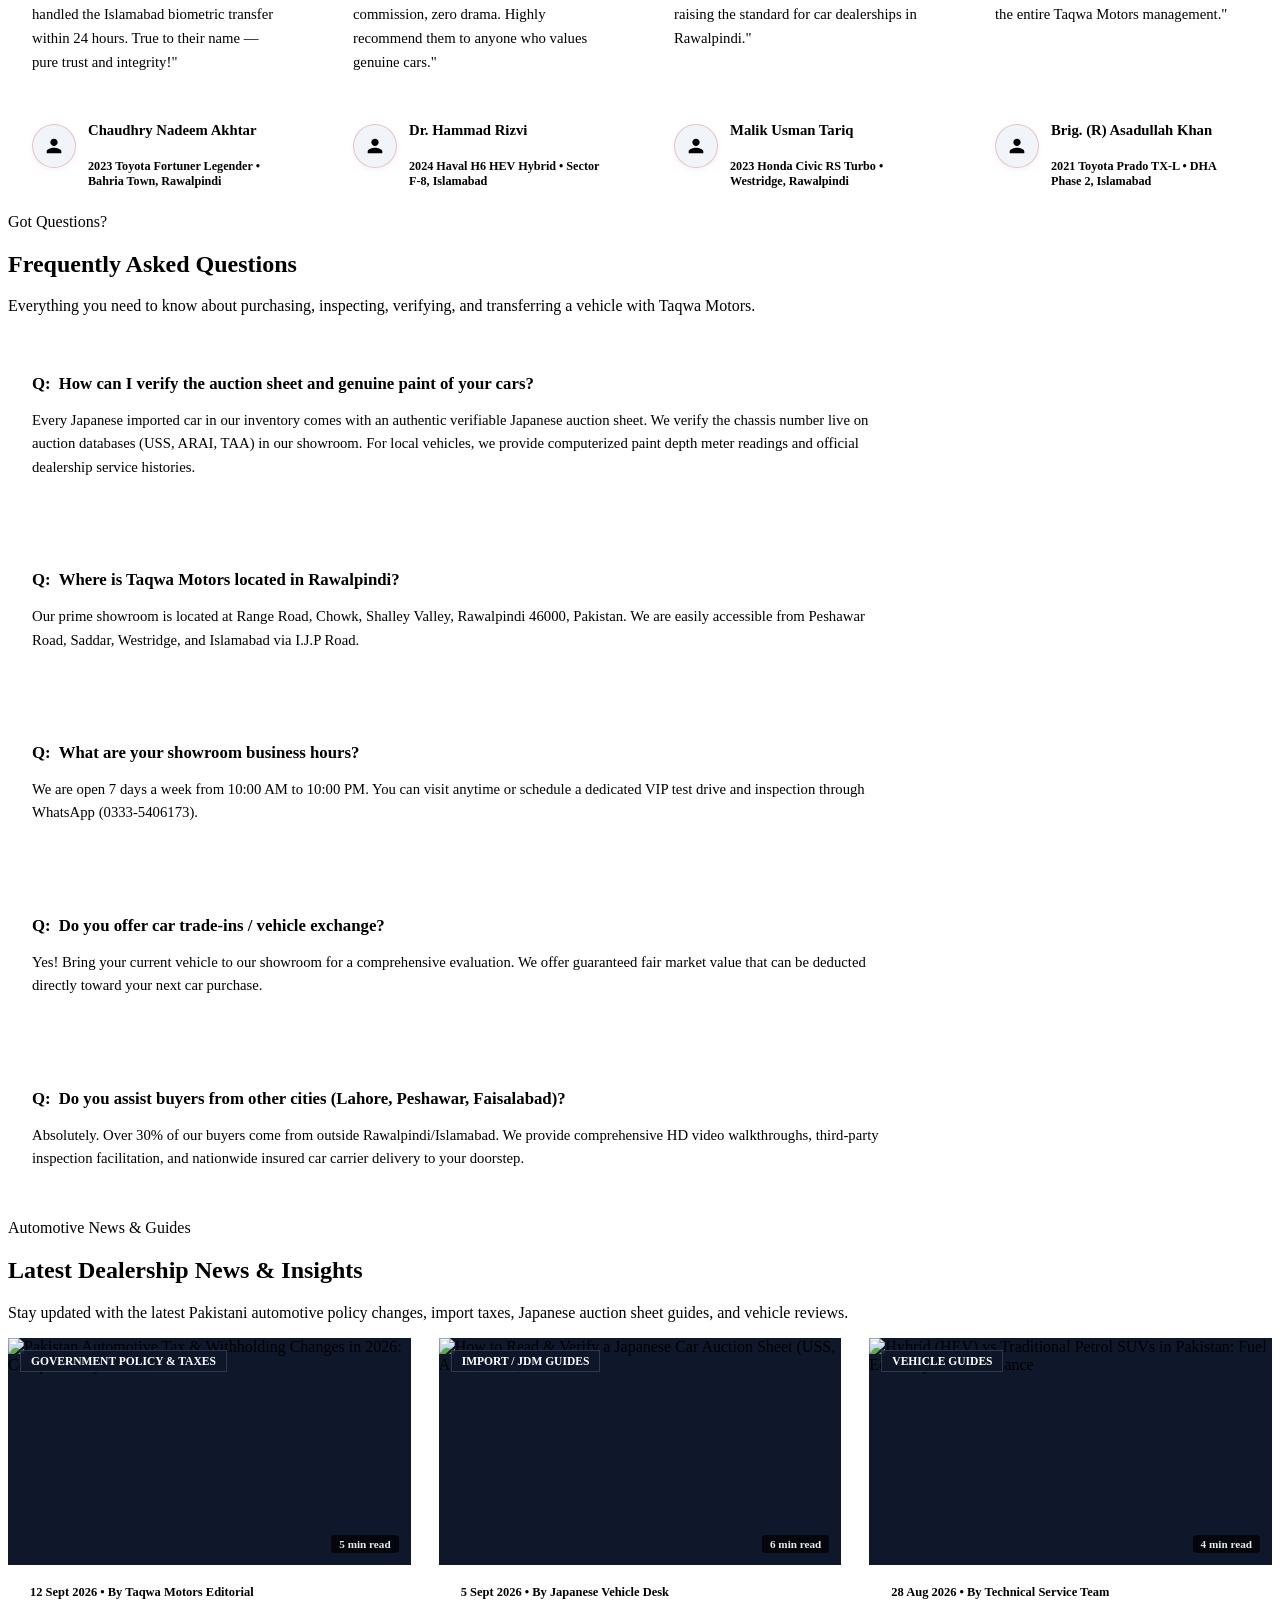
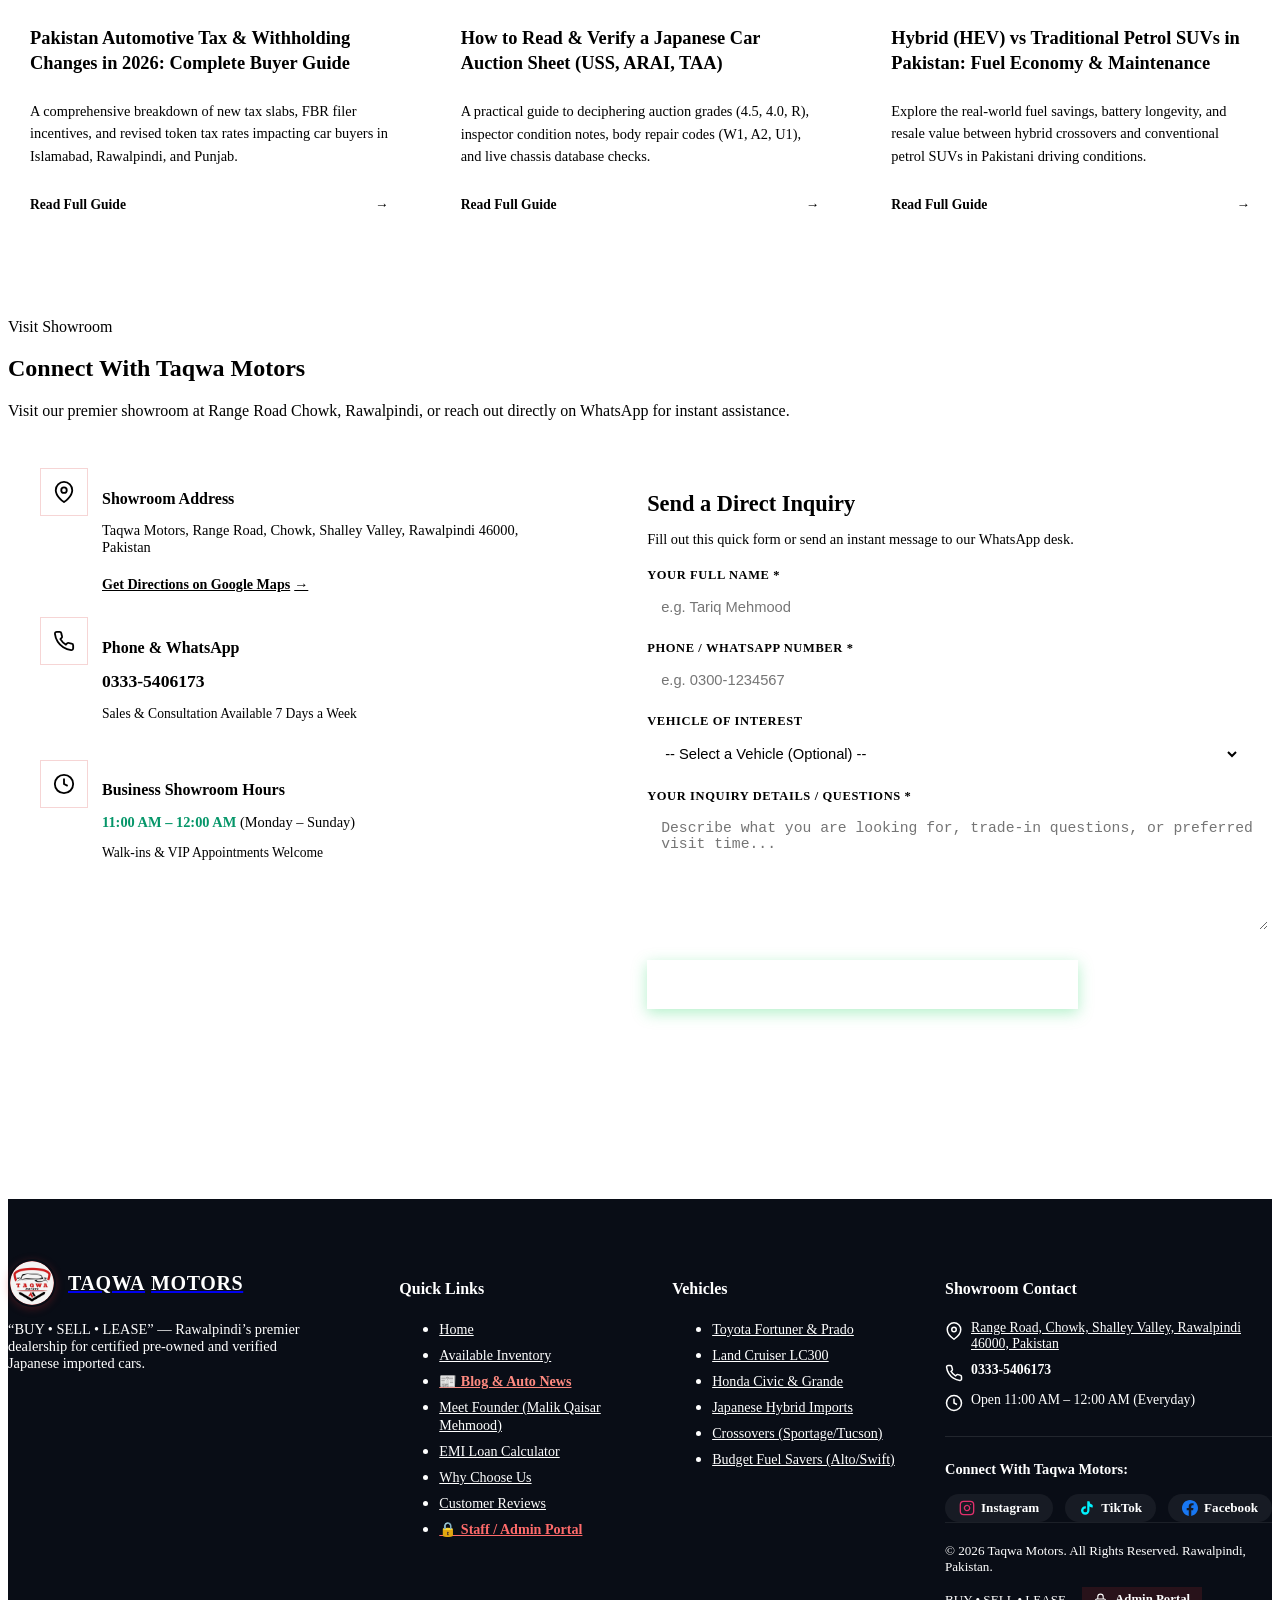
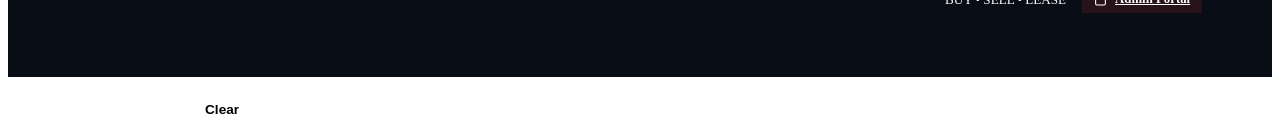
==== commit 7efd073a: "fix: update showroom hours to 11 AM through midnight" ====
--- a/index.html
+++ b/index.html
@@ -49,7 +49,7 @@
       "longitude": 73.0143125
     },
     "telephone": "+92-333-5406173",
-    "openingHours": "Mo-Su 10:00-22:00",
+    "openingHours": "Mo-Su 11:00-24:00",
     "priceRange": "PKR 2,500 - PKR 100,000,000"
   }
   </script>
@@ -845,7 +845,7 @@
             </div>
             <div class="info-content">
               <h4>Business Showroom Hours</h4>
-              <p><strong style="color:#059669;">10:00 AM – 10:00 PM</strong> (Monday – Sunday)</p>
+              <p><strong style="color:#059669;">11:00 AM – 12:00 AM</strong> (Monday – Sunday)</p>
               <p style="font-size:0.85rem; color:var(--text-dark-muted);">Walk-ins & VIP Appointments Welcome</p>
             </div>
           </div>
@@ -979,7 +979,7 @@
             </div>
             <div class="footer-contact-item">
               <svg width="18" height="18" viewBox="0 0 24 24" fill="none" stroke="currentColor" stroke-width="2"><circle cx="12" cy="12" r="10"></circle><polyline points="12 6 12 12 16 14"></polyline></svg>
-              <span>Open 10:00 AM – 10:00 PM (Everyday)</span>
+              <span>Open 11:00 AM – 12:00 AM (Everyday)</span>
             </div>
           </div>
       <div class="footer-social-row" style="display: flex; align-items: center; justify-content: space-between; padding-top: 24px; margin-top: 24px; border-top: 1px solid rgba(255,255,255,0.1); flex-wrap: wrap; gap: 16px;">
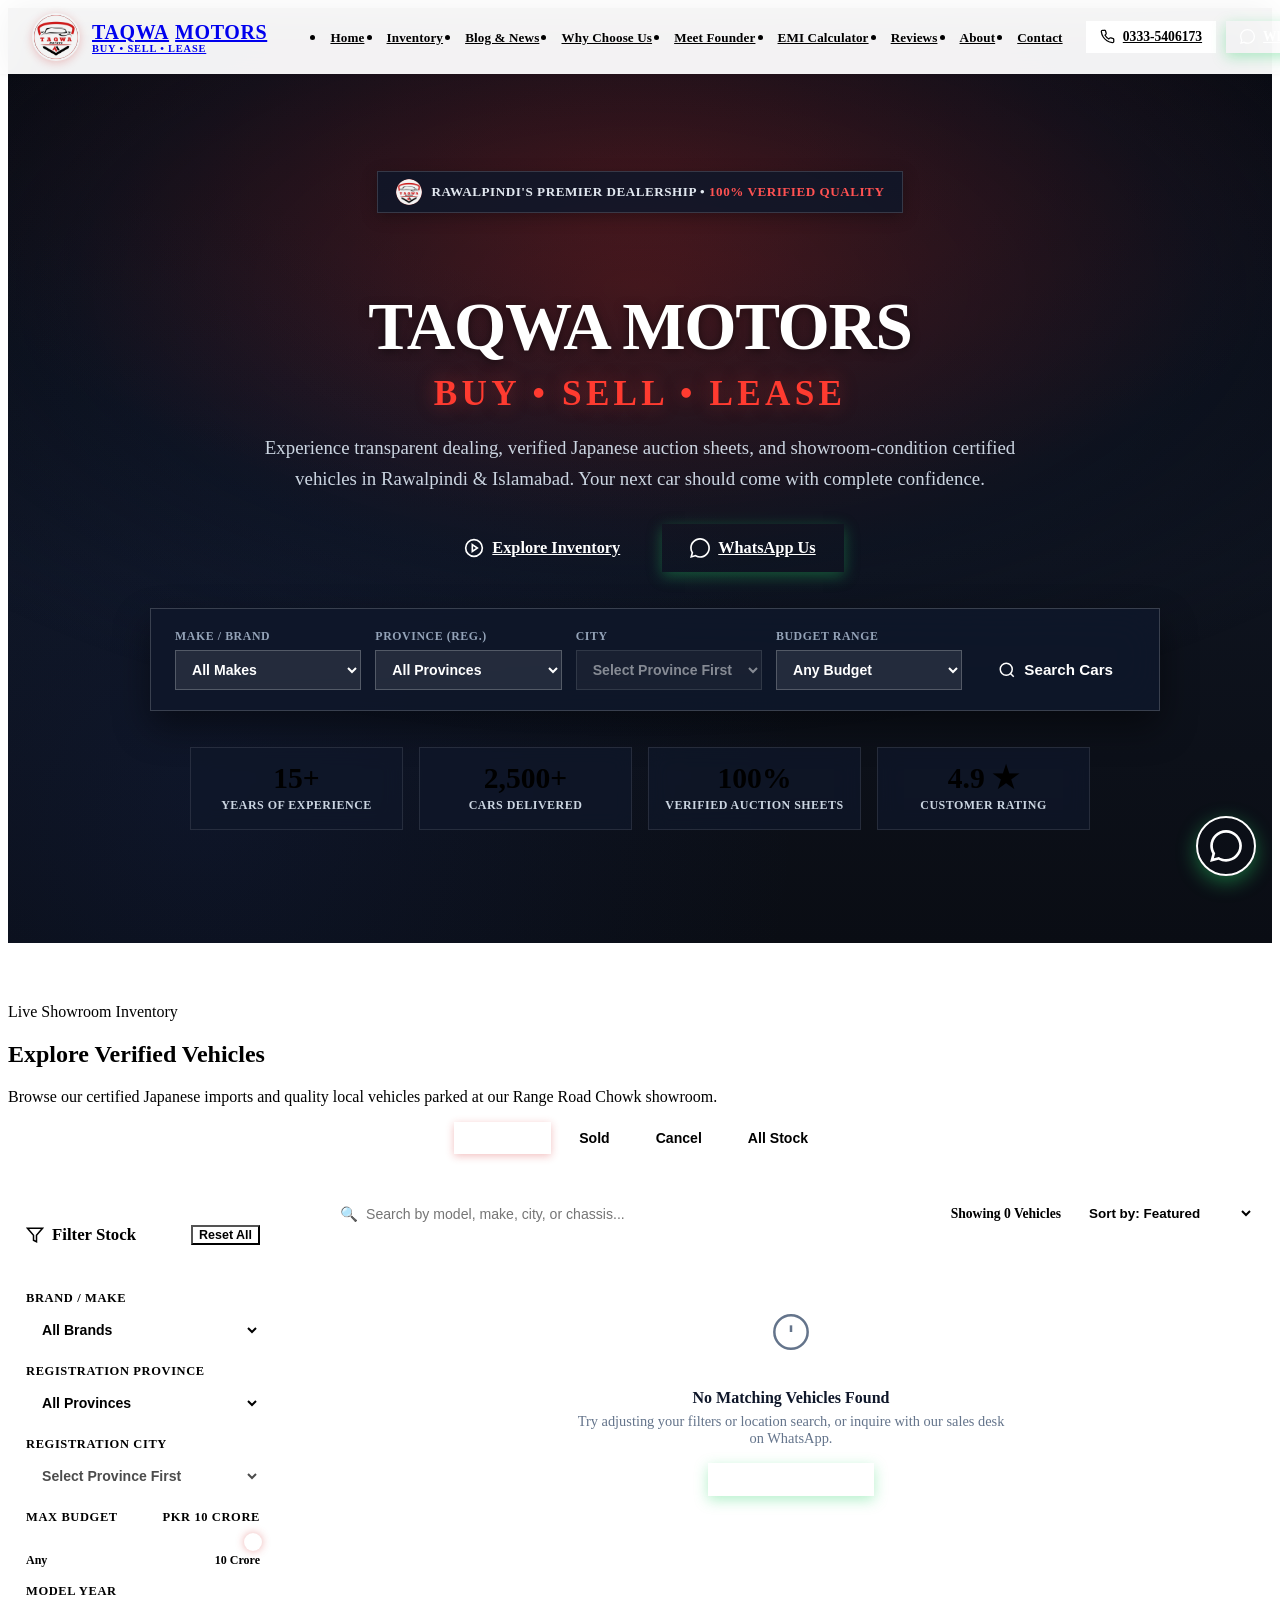
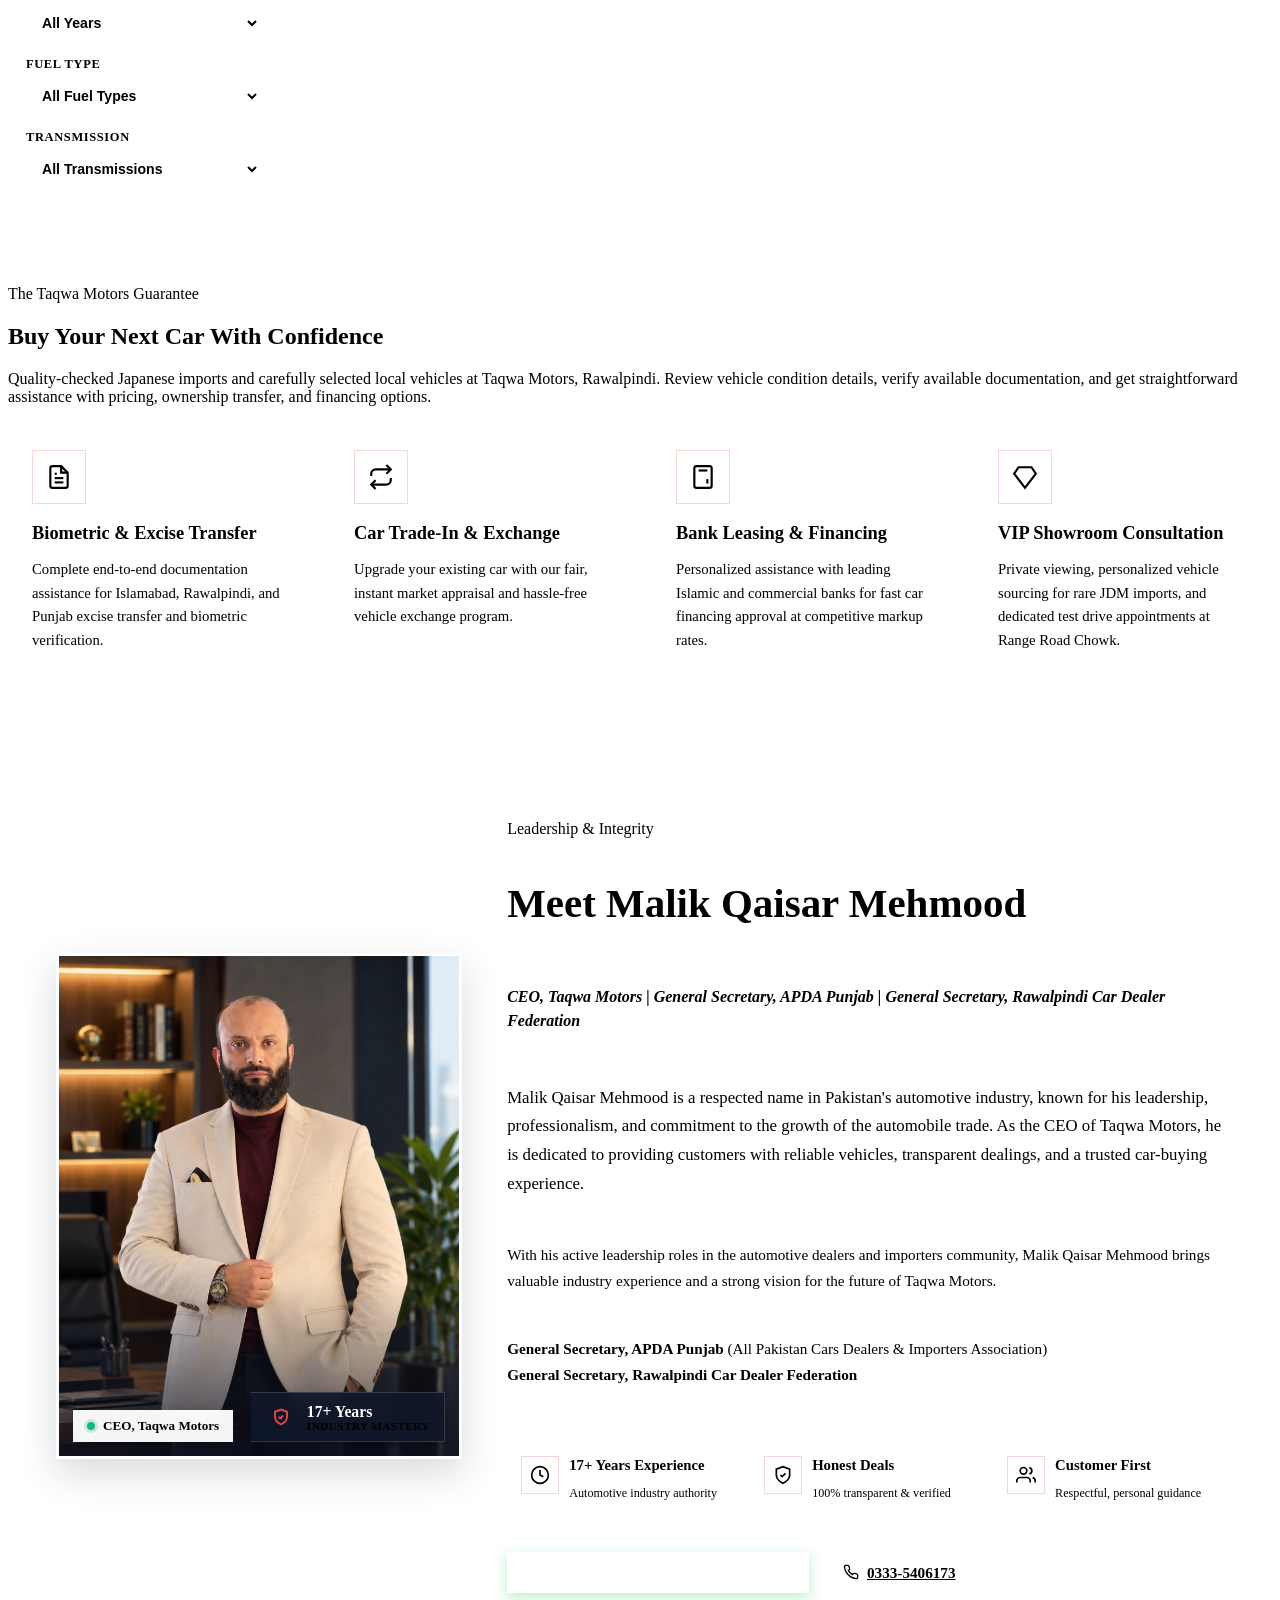
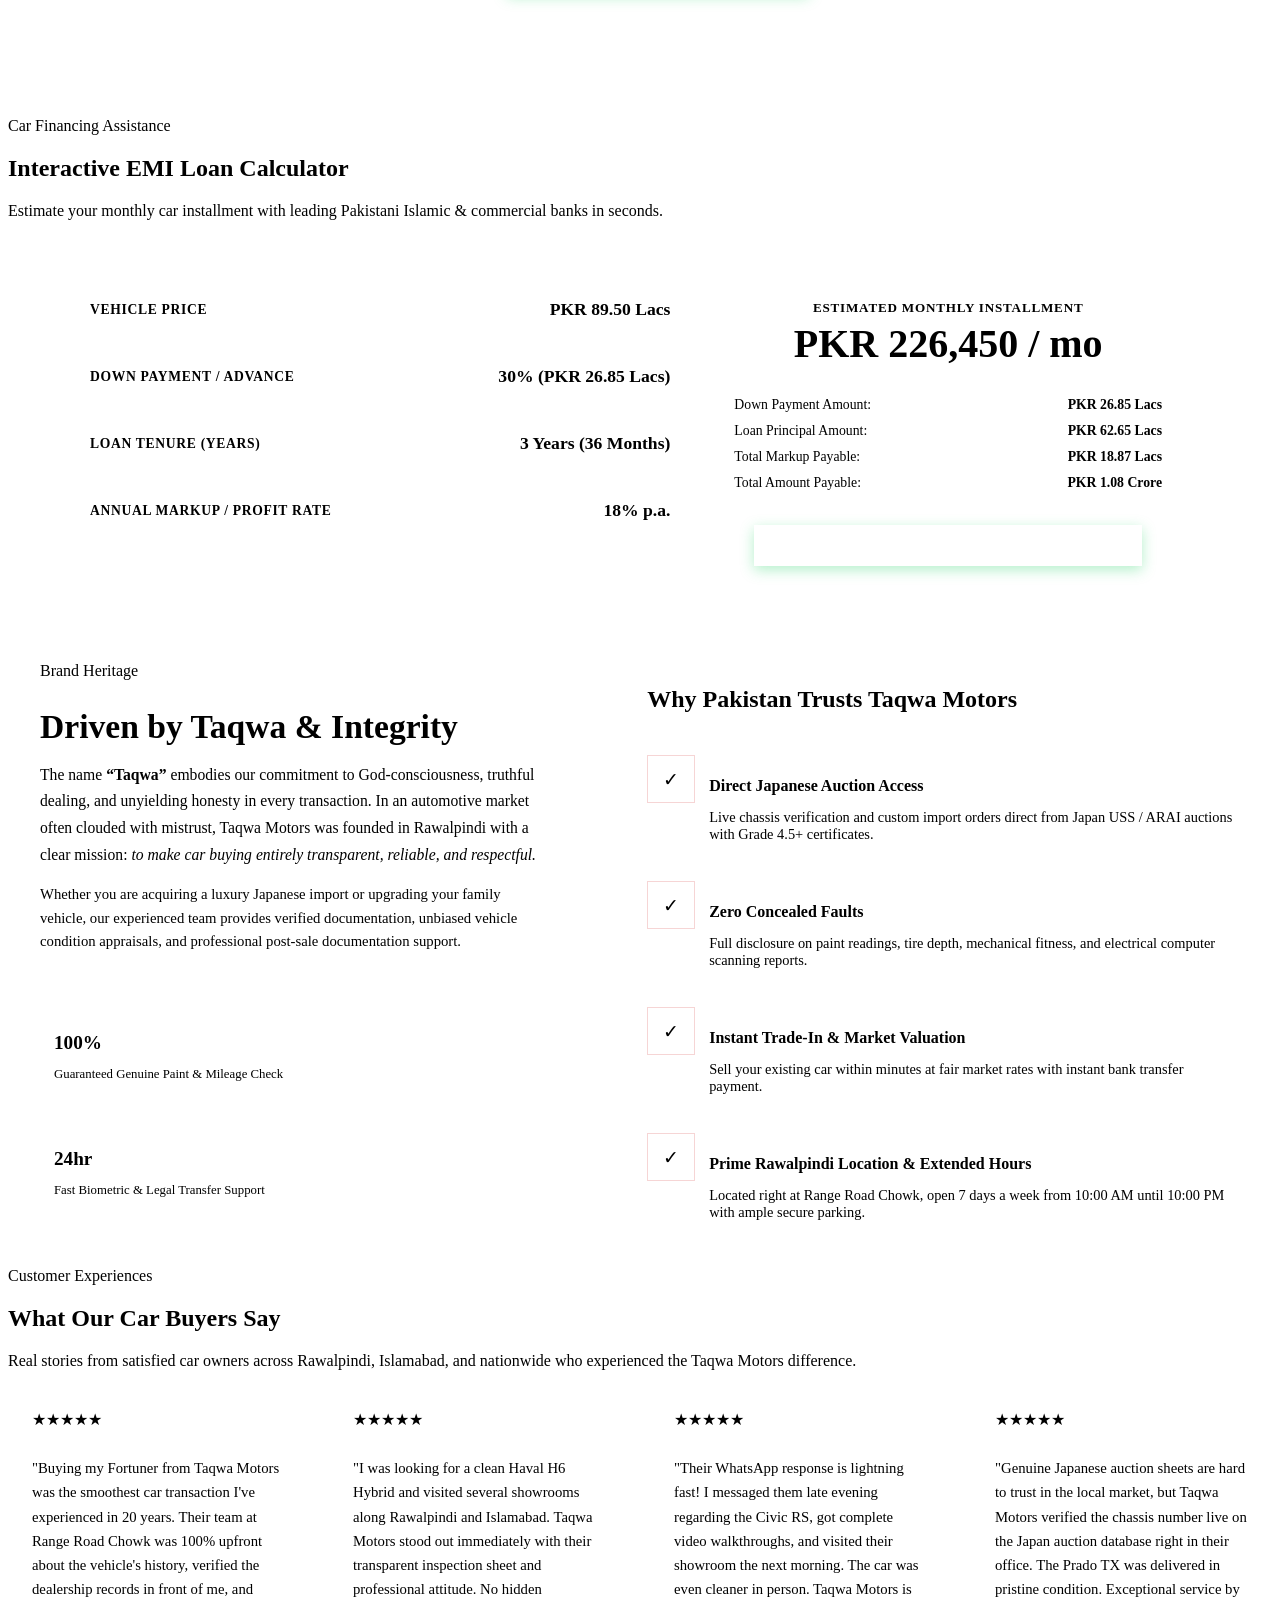
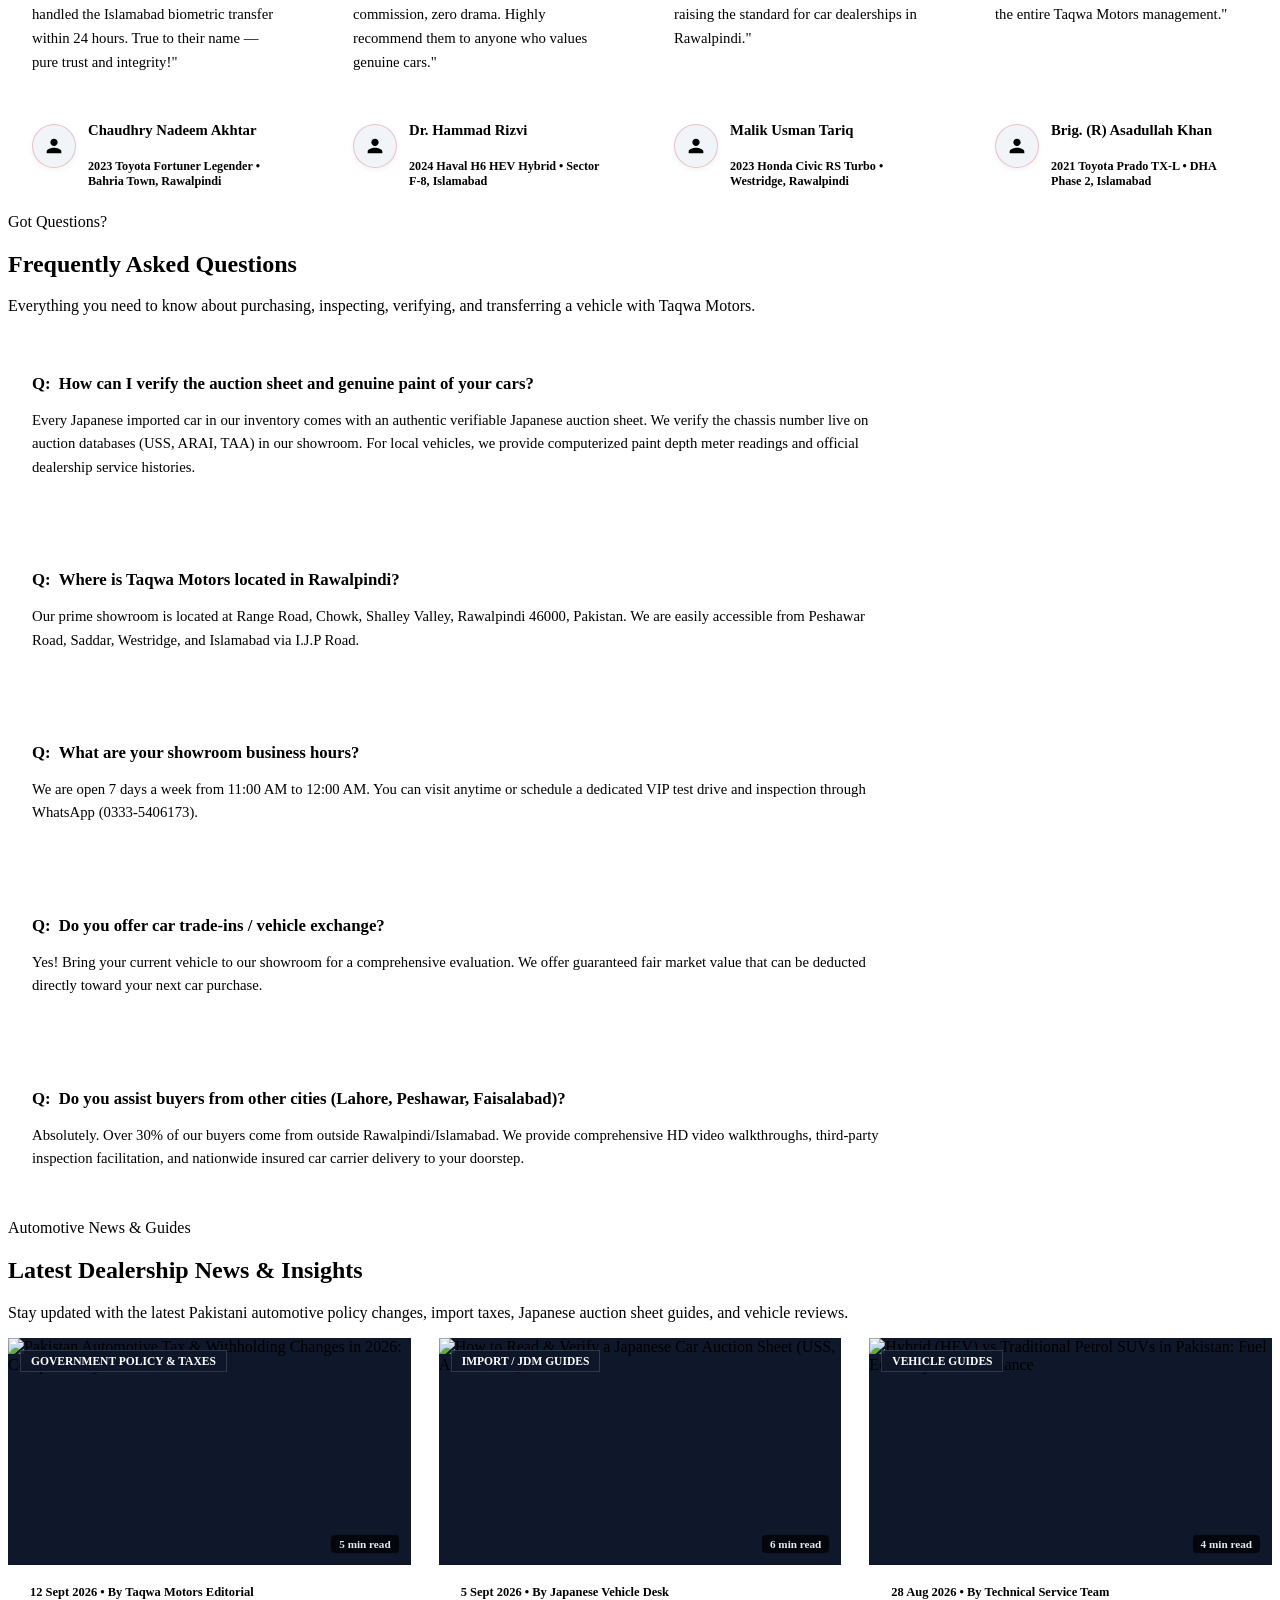
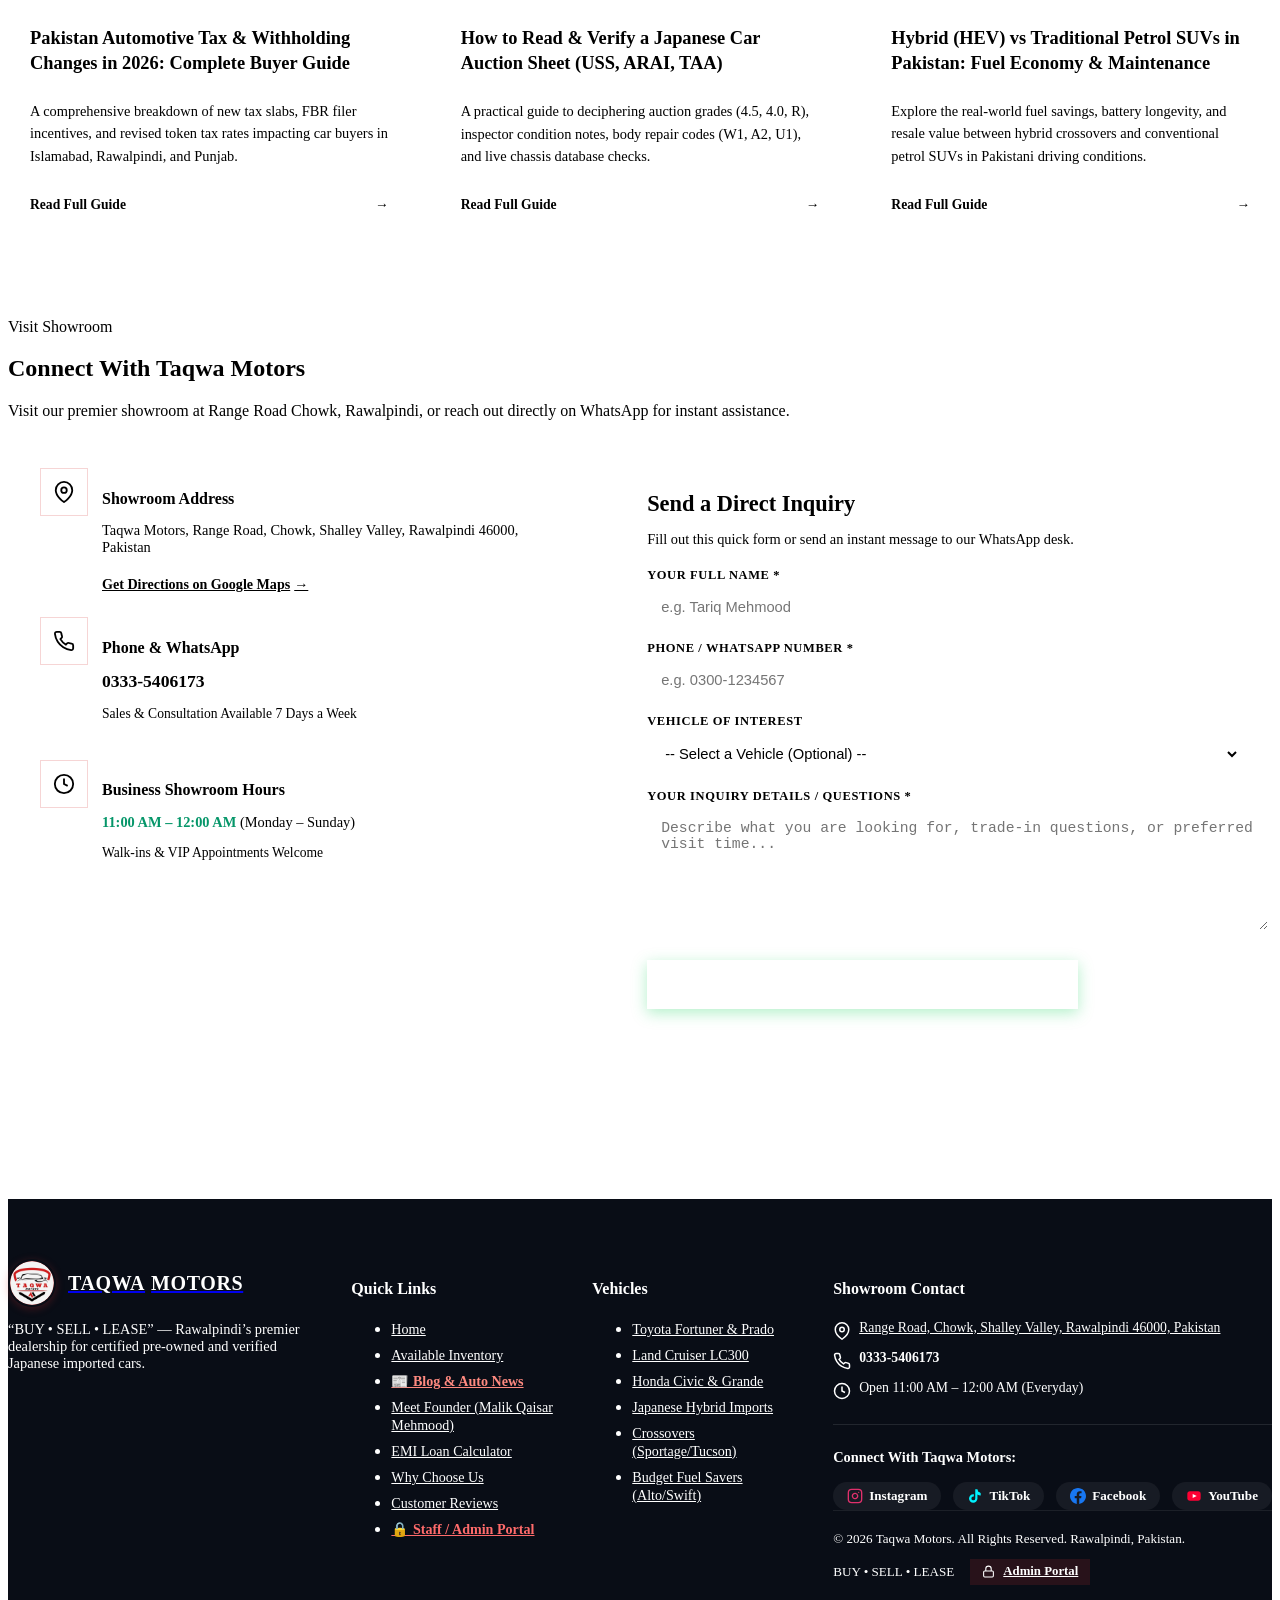
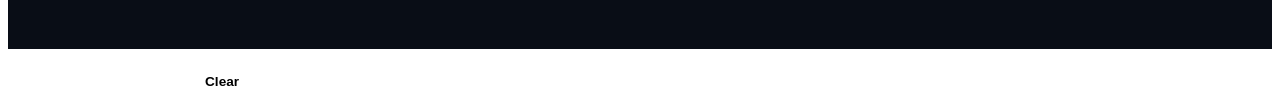
==== commit 4d511254: "fix: correct Facebook and add YouTube link to footer" ====
--- a/index.html
+++ b/index.html
@@ -993,9 +993,13 @@
             <svg width="16" height="16" viewBox="0 0 24 24" fill="#00F2FE"><path d="M19.589 6.686a4.793 4.793 0 0 1-3.77-4.245V2h-3.445v13.672a2.896 2.896 0 0 1-2.901 2.89 2.894 2.894 0 0 1-2.89-2.89 2.896 2.896 0 0 1 2.89-2.89c.28 0 .548.04.802.115V9.414a6.31 6.31 0 0 0-.802-.051A6.335 6.335 0 0 0 3 15.698 6.335 6.335 0 0 0 9.335 22a6.335 6.335 0 0 0 6.335-6.302V9.584a8.216 8.216 0 0 0 4.919 1.6V7.755a4.83 4.83 0 0 1-1.000-1.069z"/></svg>
             <span>TikTok</span>
           </a>
-          <a href="https://www.facebook.com/official.drivepk" target="_blank" rel="noopener noreferrer" style="display: inline-flex; align-items: center; gap: 6px; padding: 6px 14px; background: rgba(255,255,255,0.06); border-radius: 20px; color: #FFFFFF; text-decoration: none; font-size: 0.82rem; font-weight: 600; transition: background 0.2s;" title="Follow Taqwa Motors on Facebook">
+          <a href="https://www.facebook.com/taqwamotorsofficial" target="_blank" rel="noopener noreferrer" style="display: inline-flex; align-items: center; gap: 6px; padding: 6px 14px; background: rgba(255,255,255,0.06); border-radius: 20px; color: #FFFFFF; text-decoration: none; font-size: 0.82rem; font-weight: 600; transition: background 0.2s;" title="Follow Taqwa Motors on Facebook">
             <svg width="16" height="16" viewBox="0 0 24 24" fill="#1877F2"><path d="M24 12.073c0-6.627-5.373-12-12-12s-12 5.373-12 12c0 5.99 4.388 10.954 10.125 11.854v-8.385H7.078v-3.47h3.047V9.43c0-3.007 1.792-4.669 4.533-4.669 1.312 0 2.686.235 2.686.235v2.953H15.83c-1.491 0-1.956.925-1.956 1.874v2.25h3.328l-.532 3.47h-2.796v8.385C19.612 23.027 24 18.062 24 12.073z"/></svg>
             <span>Facebook</span>
+          </a>
+          <a href="https://www.youtube.com/@taqwamotors" target="_blank" rel="noopener noreferrer" style="display: inline-flex; align-items: center; gap: 6px; padding: 6px 14px; background: rgba(255,255,255,0.06); border-radius: 20px; color: #FFFFFF; text-decoration: none; font-size: 0.82rem; font-weight: 600; transition: background 0.2s;" title="Visit Taqwa Motors on YouTube">
+            <svg width="16" height="16" viewBox="0 0 24 24" fill="#FF0033" aria-hidden="true"><rect x="2" y="5" width="20" height="14" rx="4"></rect><path d="M10 9l6 3-6 3z" fill="#FFFFFF"></path></svg>
+            <span>YouTube</span>
           </a>
         </div>
       </div>
